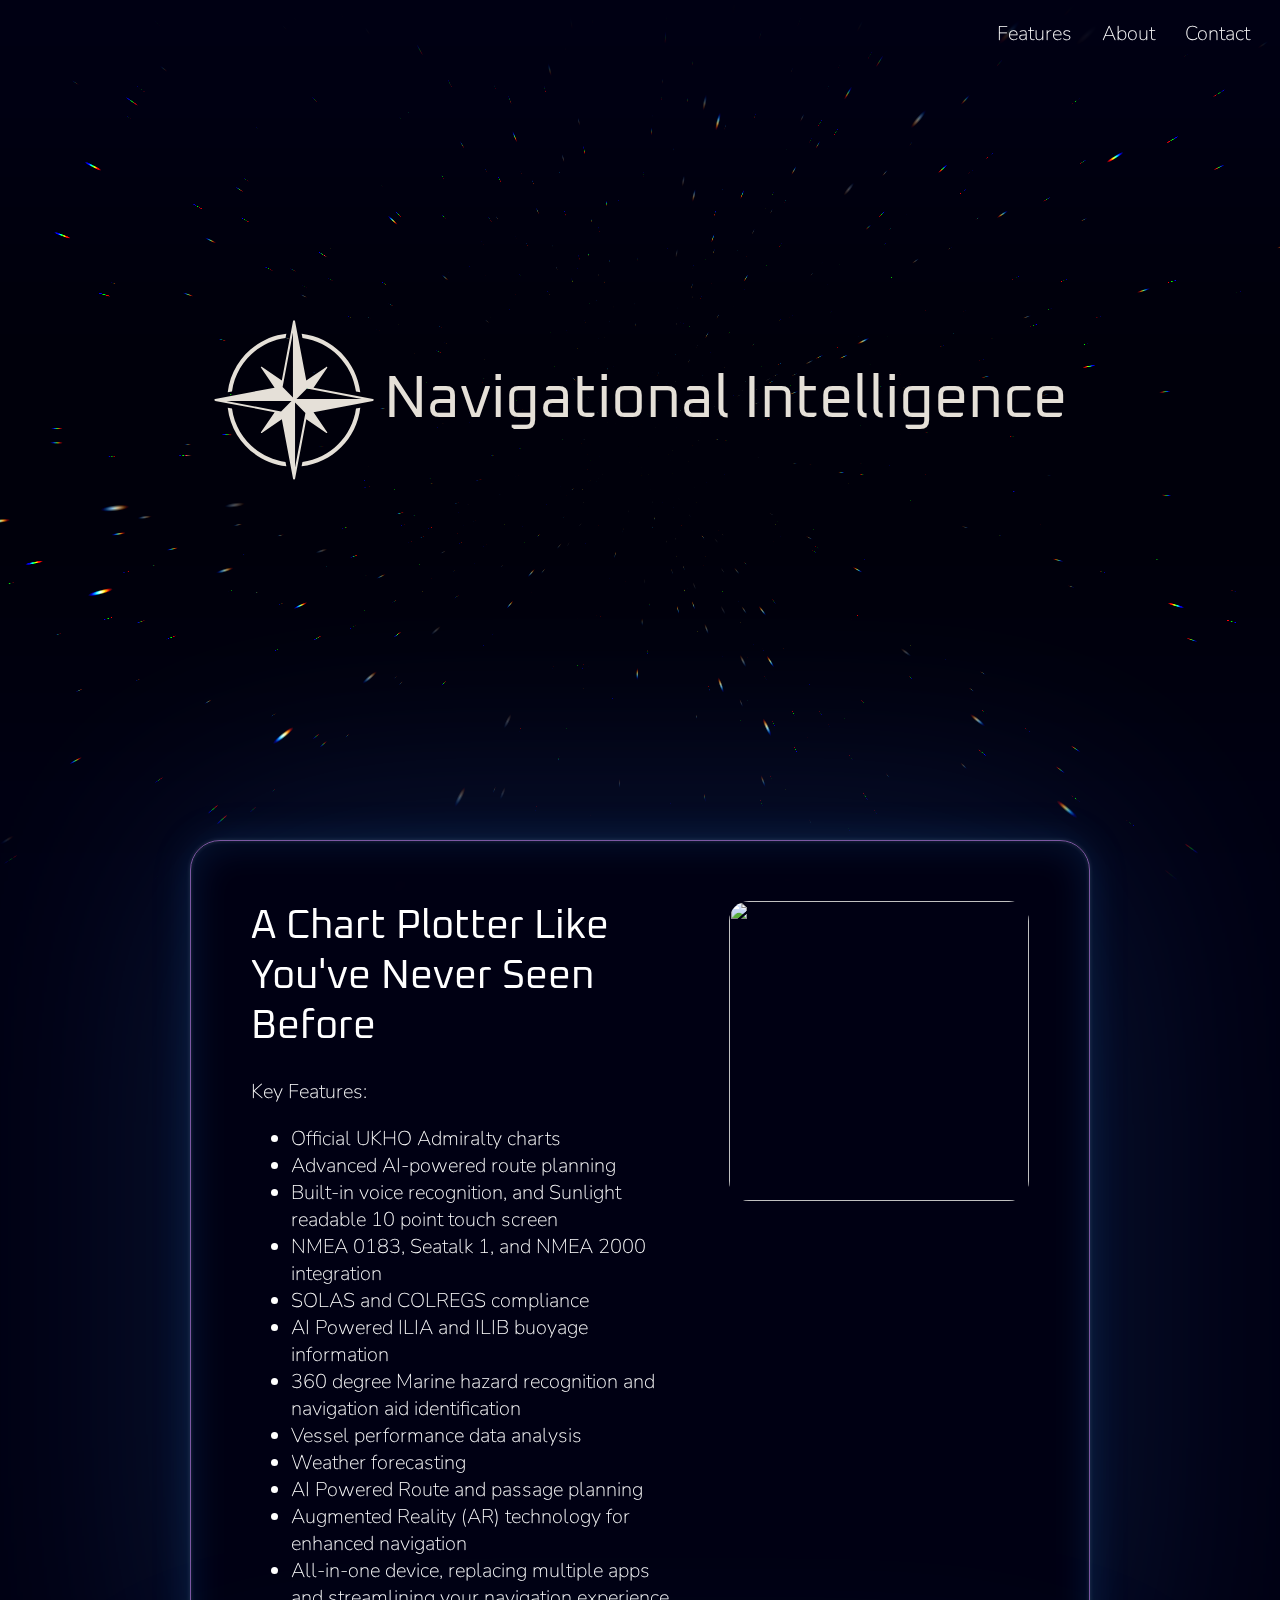
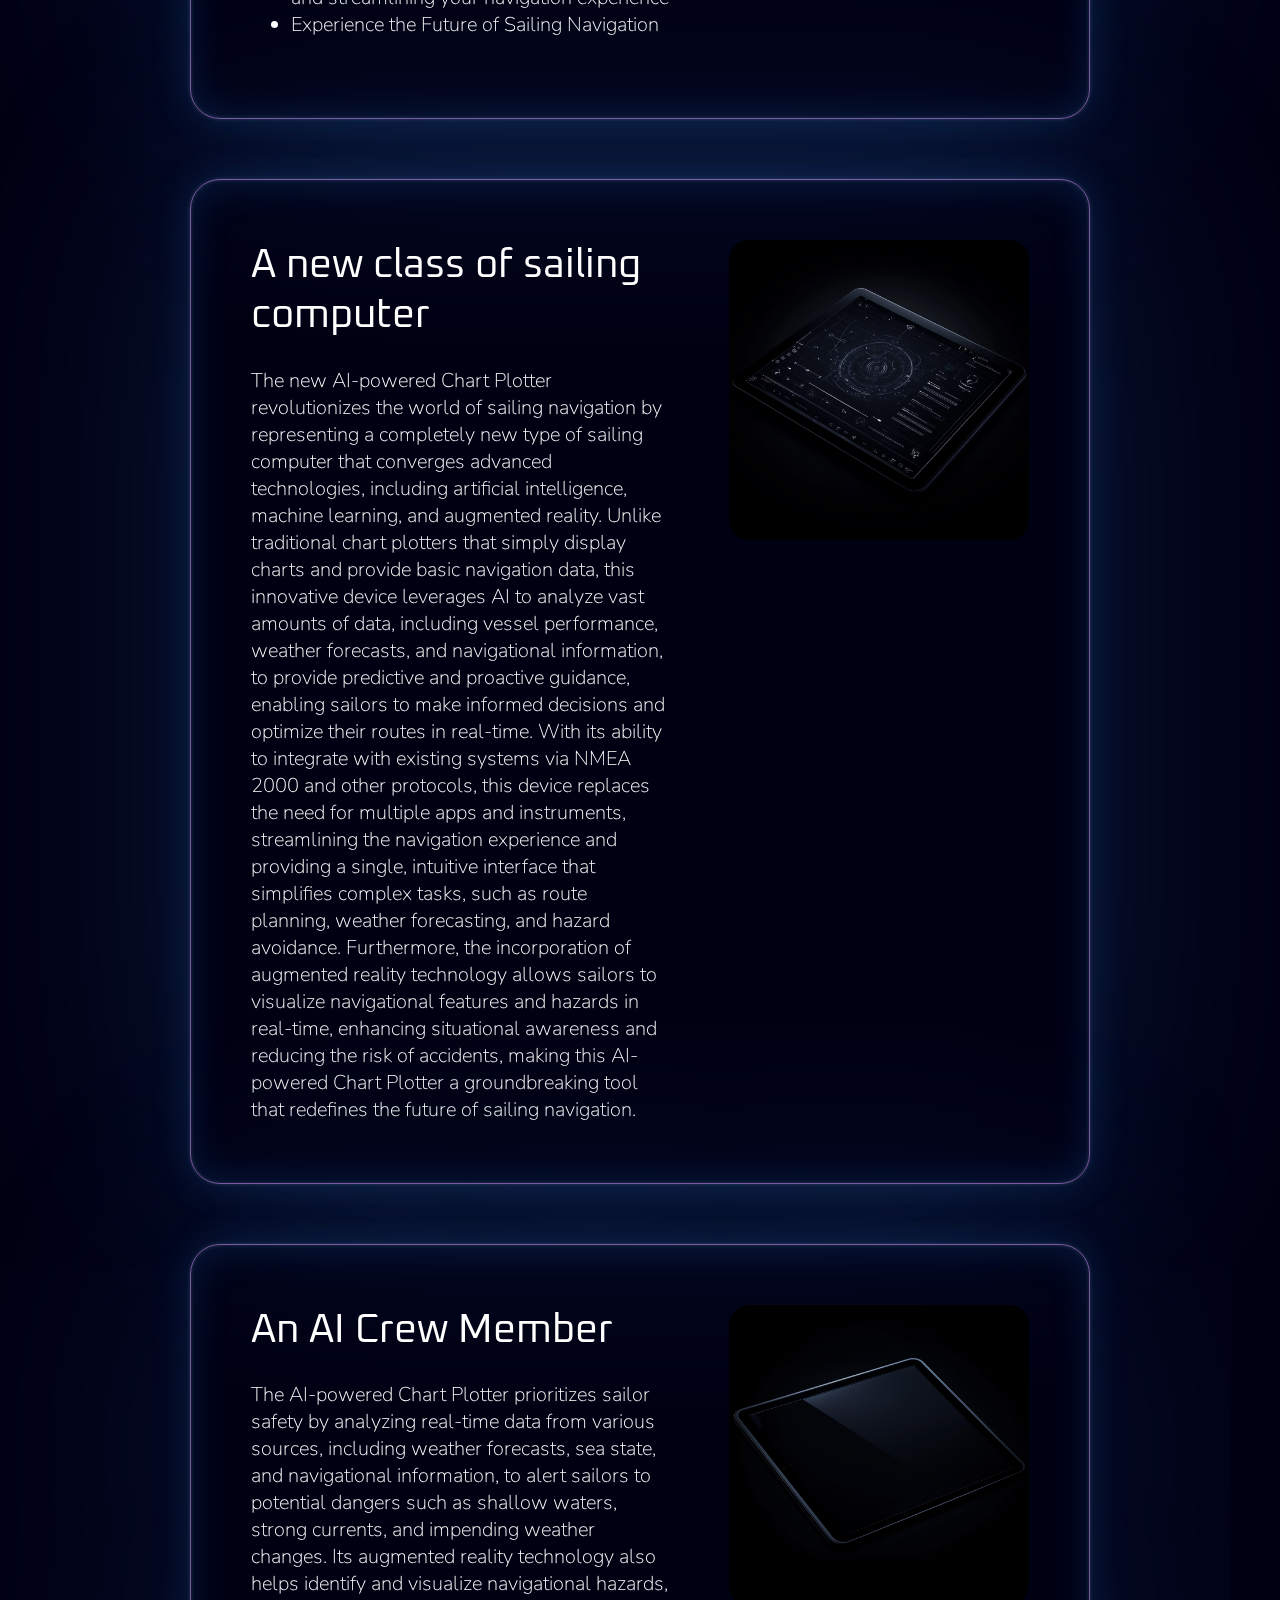
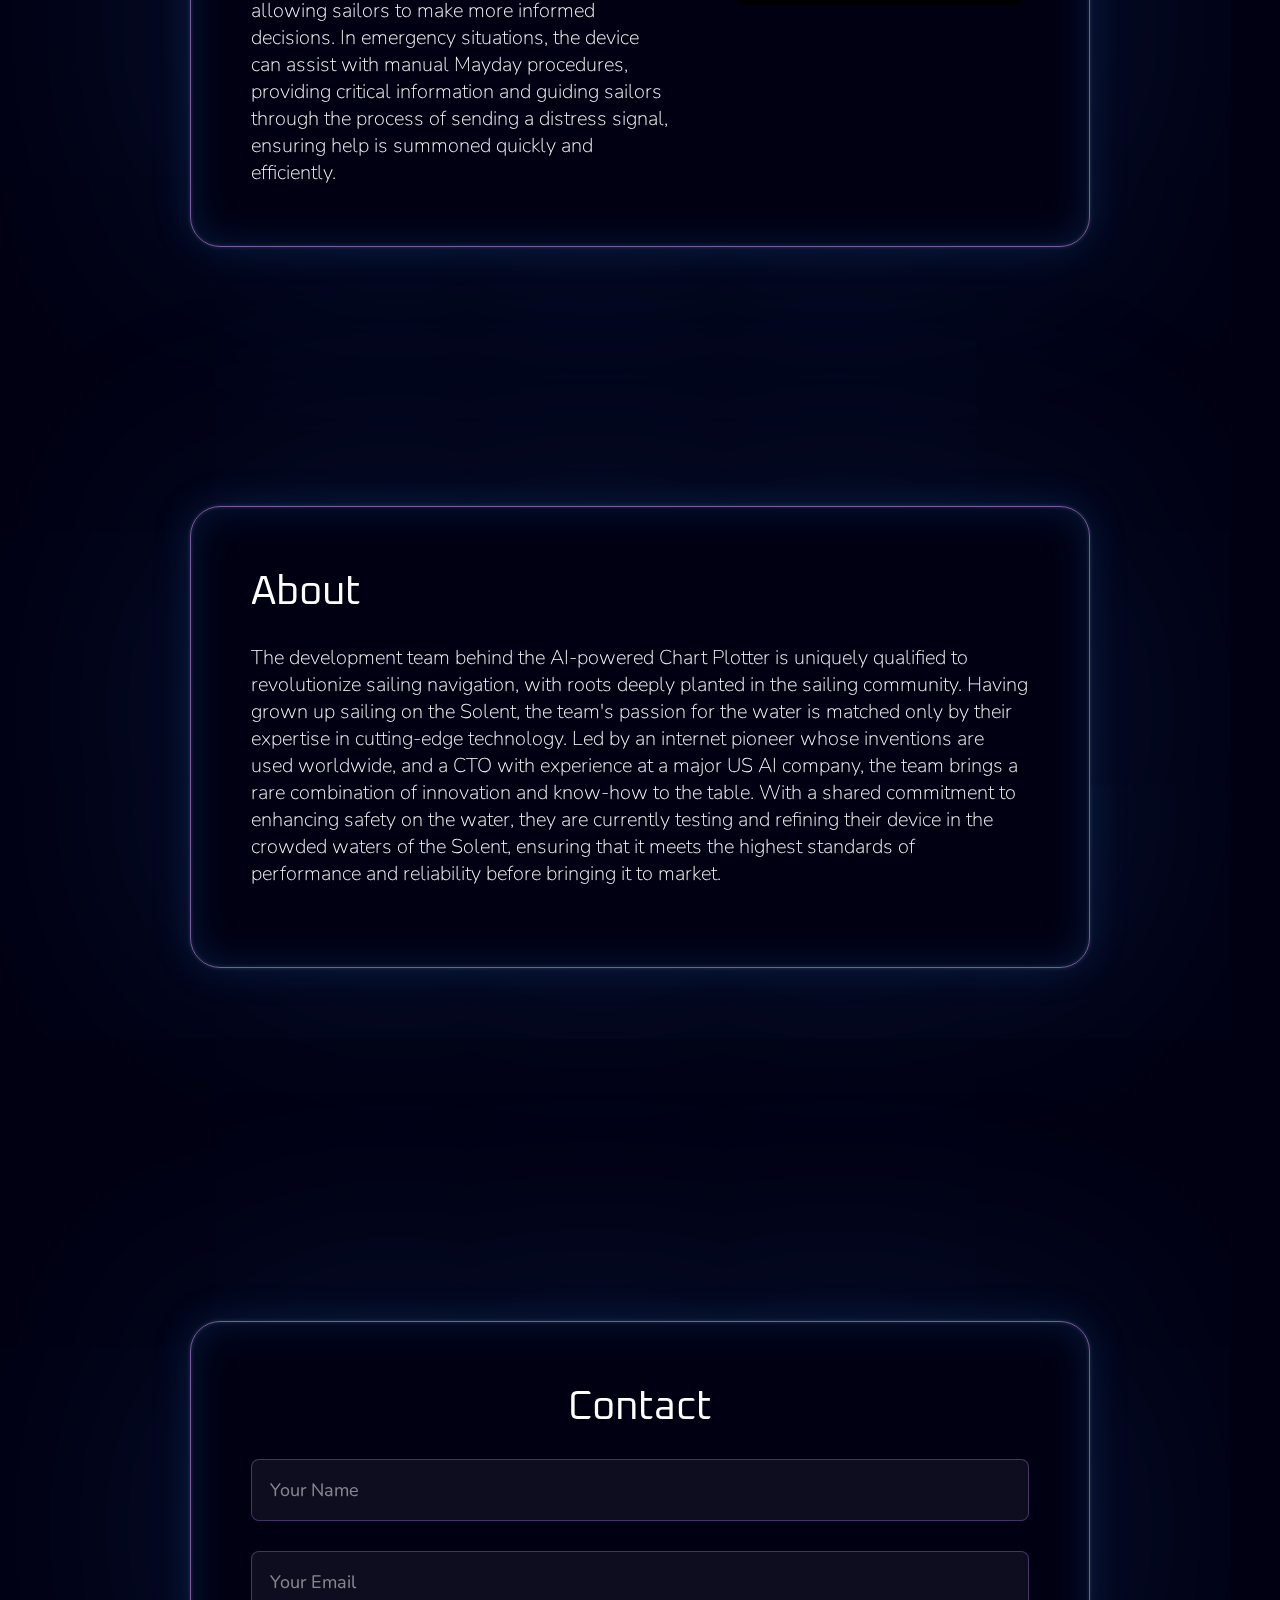
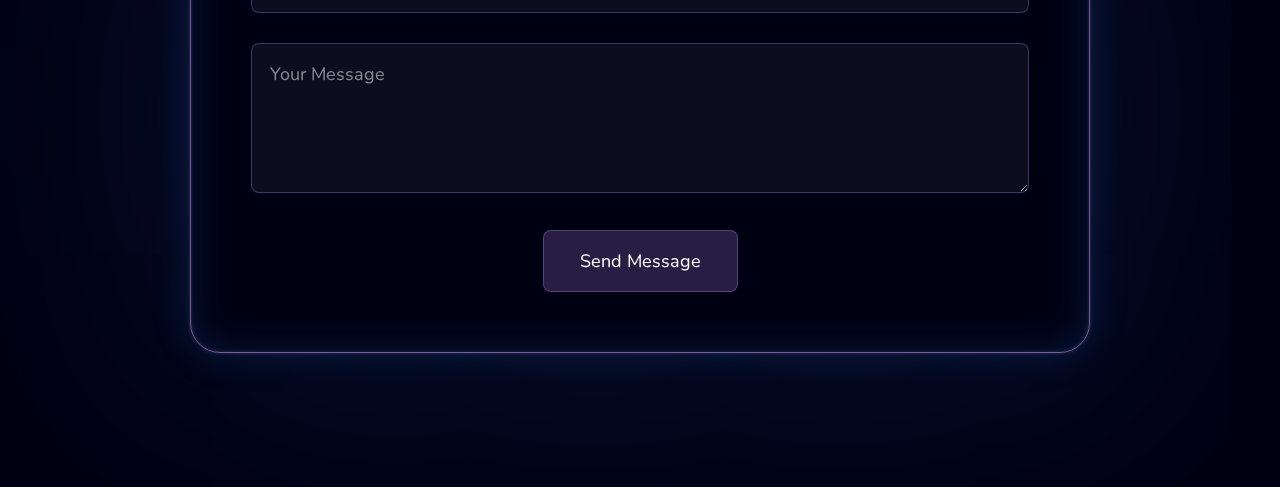
==== index.html @ 16c53dd6 "Update index.html" ====
<!DOCTYPE html>
<html>
<head>
    <title>Navigational Intelligence</title>
    <link rel="preconnect" href="https://fonts.googleapis.com">
    <link rel="preconnect" href="https://fonts.gstatic.com" crossorigin>
    <link href="https://fonts.googleapis.com/css2?family=Nunito:ital,wght@0,200..1000;1,200..1000&family=Oxanium:wght@200..800&display=swap" rel="stylesheet">
    <style>
        body, html { 
            margin: 0; 
            padding: 0;
            /* background: black; */
            background: rgb(0, 0, 19);
            color: white;
            font-family: 'Nunito', sans-serif;
            font-size: 10px;
            font-weight: 200;
        }

        * {
            box-sizing: border-box;
        }

        h1 {
            font-family: "Oxanium", sans-serif;
            font-optical-sizing: auto;
            /* font-weight: 100; */
            font-weight: normal;
            font-style: normal;
        }

        #starfieldCanvas { 
            display: block;
            position: fixed;
            top: 0;
            left: 0;
            width: 100%;
            height: 100%;
            pointer-events: none;
            z-index: 0;
        }

        section {
            position: relative;
            display: flex;
            justify-content: center;
            align-items: center;
            min-height: 100vh;
            font-size: 2em;
            padding: 40px;
        }

        .top-section {
            height: 80dvh;
            min-height: 800px;
            /* overflow: hidden; */

            display: flex;
            flex-direction: column;

            gap: 10em;
            color: white;
            font-weight: 100;
            font-size: 2em;

            padding: 0;
        }

        .details-section {
            display: flex;
            flex-direction: column;
            padding: 40px;
            gap: 60px;
        }

        .details-container {
            overflow: hidden;
            display: flex;
            flex: 1;
            gap: 3em;
            max-width: 900px;
            width: 100%;
            flex-direction: row;
            justify-content: space-between;
            z-index: 1;
            padding: 60px;
            border-radius: 30px;
            /* iOS style glass, blur and lighting */
            backdrop-filter: blur(5px);
            border: 1px solid rgb(202 144 255 / 61%);
            box-shadow:
                0px 0px 4px 0px #eef5ff26,
                0px 0px 40px 0px #2491ff29,
                0px 0px 1000px 0px #4698ff2e
                ,inset 0px 0px 4px 0px #eef5ff26
                ,inset 0px 0px 40px 0px #2491ff29
            ;
            /* background: rgba(255,255,255, 0.05); */
        }

        /* mobile layout column */
        @media screen and (max-width: 800px) {
            .details-container {
                flex-direction: column;
            }

            .details-container img {
                width: 100%;
            }
        }

        .right-align {
            text-align: right;
            flex-direction: row-reverse;
        }

        h1 {
            margin-top: 0;
        }

        .nav-intel-logo {
            color: #e5e0d8;
            display: flex;
            flex-direction: row;
            align-items: center;
            justify-content: center;
            gap: .5em;
            z-index: 1;
            /* transform: scale(2); */
            pointer-events: none;
            user-select: none;
        }

        .nav-intel-logo svg {
            width: min(160px, 16vw);
            height: auto;
            aspect-ratio: 1;
        }

        .nav-intel-logo span {  
            font-family: "Oxanium", sans-serif;
            font-optical-sizing: auto;
            /* font-weight: 100; */
            font-weight: normal;
            font-style: normal;
            font-size: min(60px, 6vw);
        }

        .teaser-image {
            position: absolute;
            bottom: -650px;
            mix-blend-mode: exclusion;
            width: 1000px;
            pointer-events: none;
        }

        .details-image {
            width: 300px;
            height: 300px;
            object-fit: cover;
            border-radius: 20px;
        }

        /* header and navigation */
        header {
            position: absolute;
            z-index: 1;
            width: 100%;
            padding: 20px 30px;
        }

        nav {
            font-size: 2em;
        }

        /* horizontal menu with flexbox */
        nav ul {
            display: flex;
            justify-content: flex-end;
            list-style-type: none;
            padding: 0;
            margin: 0;
            gap: 1.5em;
        }

        a {
            color: white;
            text-decoration: none;
        }
    </style>

    <style>
        /* Contact form styles */
        .form-group {
            margin-bottom: 1.5em;
        }

        input, textarea {
            width: 100%;
            padding: 1em;
            background: rgba(255, 255, 255, 0.05);
            border: 1px solid rgba(202, 144, 255, 0.3);
            border-radius: 8px;
            color: white;
            font-family: 'Nunito', sans-serif;
            font-size: 0.9em;
            transition: all 0.3s ease;
        }

        textarea {
            min-height: 150px;
            resize: vertical;
        }

        input:focus, textarea:focus {
            outline: none;
            border-color: rgba(202, 144, 255, 0.8);
            box-shadow: 0 0 15px rgba(202, 144, 255, 0.2);
        }

        button[type="submit"] {
            background: rgba(202, 144, 255, 0.2);
            color: white;
            border: 1px solid rgba(202, 144, 255, 0.3);
            padding: 1em 2em;
            border-radius: 8px;
            font-family: 'Nunito', sans-serif;
            font-size: 0.9em;
            cursor: pointer;
            transition: all 0.3s ease;
        }

        button[type="submit"]:hover {
            background: rgba(202, 144, 255, 0.3);
            border-color: rgba(202, 144, 255, 0.5);
        }

        ::placeholder {
            color: rgba(255, 255, 255, 0.5);
        }
    </style>
</head>
<body>
    <header>
        <nav>
            <ul>
                <li><a href="#features">Features</a></li>
                <li><a href="#about">About</a></li>
                <li><a href="#contact">Contact</a></li>
            </ul>
        </nav>
    </header>
    <canvas id="starfieldCanvas"></canvas>
    <section class="top-section">
        <div class="nav-intel-logo">
            <svg viewBox="0 0 80 80" fill="none" xmlns="http://www.w3.org/2000/svg">
                <path d="M79.88 40C79.88 39.98 79.86 39.98 79.86 39.96C79.86 39.94 79.88 39.92 79.86 39.9C79.86 39.88 79.82 39.86 79.82 39.82C79.8 39.78 79.78 39.74 79.74 39.7C79.72 39.66 79.7 39.64 79.68 39.62C79.64 39.6 79.6 39.58 79.56 39.56C79.52 39.56 79.5 39.52 79.46 39.5L49.77 33.89L56.61 23.87C56.61 23.85 56.61 23.81 56.63 23.81C56.63 23.77 56.65 23.75 56.65 23.71C56.65 23.69 56.65 23.67 56.63 23.67C56.65 23.65 56.63 23.63 56.63 23.61C56.61 23.57 56.63 23.55 56.61 23.53C56.61 23.51 56.59 23.51 56.59 23.51C56.57 23.51 56.57 23.51 56.57 23.49C56.55 23.49 56.55 23.49 56.55 23.47C56.53 23.47 56.53 23.45 56.53 23.45C56.51 23.45 56.49 23.45 56.47 23.43C56.45 23.43 56.43 23.41 56.39 23.41H56.3C56.28 23.41 56.26 23.43 56.22 23.43C56.22 23.45 56.18 23.45 56.16 23.45L46.14 30.29L40.5 0.540014C40.5 0.520014 40.46 0.500014 40.46 0.460014C40.44 0.420014 40.42 0.380014 40.38 0.340014C40.36 0.300014 40.34 0.300015 40.32 0.260015C40.28 0.240015 40.24 0.220015 40.2 0.220015C40.16 0.200015 40.16 0.160014 40.12 0.160014C40.1 0.140014 40.08 0.160014 40.06 0.160014C40.04 0.160014 40.04 0.140015 40.02 0.140015C40 0.140015 39.98 0.160014 39.98 0.160014C39.96 0.160014 39.94 0.140014 39.92 0.160014C39.88 0.160014 39.86 0.200015 39.84 0.220015C39.78 0.220015 39.74 0.240015 39.72 0.260015C39.68 0.300015 39.66 0.300014 39.64 0.340014C39.62 0.380014 39.6 0.420014 39.58 0.460014C39.56 0.500014 39.54 0.520014 39.52 0.540014L33.91 30.25L23.87 23.41C23.87 23.41 23.85 23.41 23.83 23.39C23.81 23.39 23.77 23.37 23.75 23.37C23.71 23.37 23.71 23.37 23.69 23.37C23.67 23.37 23.63 23.39 23.61 23.41C23.59 23.41 23.59 23.41 23.57 23.41C23.55 23.41 23.55 23.43 23.53 23.43C23.53 23.45 23.53 23.45 23.51 23.45V23.47C23.49 23.47 23.47 23.47 23.47 23.49V23.55C23.45 23.57 23.43 23.61 23.43 23.61V23.69C23.45 23.71 23.45 23.73 23.47 23.77C23.47 23.79 23.47 23.81 23.47 23.81L30.31 33.85L0.600013 39.46C0.580013 39.48 0.560013 39.52 0.520013 39.52C0.480013 39.54 0.440012 39.56 0.400012 39.58C0.360012 39.6 0.360013 39.62 0.340013 39.66C0.300013 39.7 0.280013 39.74 0.260013 39.78C0.260013 39.82 0.220013 39.84 0.220013 39.86C0.200013 39.88 0.220013 39.9 0.220013 39.92C0.220013 39.94 0.200012 39.94 0.200012 39.96C0.200012 39.98 0.220013 39.98 0.220013 40C0.220013 40.02 0.200013 40.04 0.220013 40.06C0.220013 40.1 0.260013 40.12 0.260013 40.16C0.280013 40.2 0.300013 40.24 0.340013 40.26C0.340013 40.28 0.360013 40.3 0.380013 40.32C0.420013 40.36 0.480012 40.38 0.530012 40.4C0.570012 40.4 0.590012 40.44 0.610012 40.46L30.32 46.07L23.48 56.09V56.15C23.46 56.17 23.46 56.21 23.44 56.23C23.44 56.25 23.44 56.25 23.46 56.29C23.46 56.31 23.46 56.35 23.48 56.37C23.48 56.39 23.48 56.41 23.48 56.41C23.48 56.43 23.5 56.43 23.52 56.45C23.52 56.45 23.52 56.45 23.52 56.47H23.54C23.56 56.49 23.56 56.51 23.58 56.51C23.58 56.51 23.62 56.51 23.62 56.53C23.66 56.53 23.68 56.55 23.7 56.53C23.72 56.55 23.72 56.55 23.74 56.55C23.78 56.55 23.82 56.53 23.84 56.51H23.9L33.92 49.67L39.53 79.38C39.55 79.42 39.57 79.44 39.59 79.48C39.61 79.52 39.63 79.56 39.65 79.58C39.67 79.6 39.67 79.62 39.69 79.64C39.73 79.68 39.79 79.7 39.86 79.72C39.9 79.72 39.9 79.76 39.94 79.76C39.98 79.78 40 79.78 40.04 79.78C40.06 79.78 40.1 79.78 40.14 79.76C40.16 79.76 40.18 79.72 40.22 79.72C40.28 79.7 40.32 79.68 40.37 79.64C40.39 79.62 40.41 79.6 40.41 79.58C40.45 79.56 40.47 79.52 40.47 79.48C40.49 79.44 40.53 79.42 40.53 79.38L46.16 49.67L56.18 56.51C56.22 56.51 56.24 56.51 56.26 56.53C56.28 56.53 56.3 56.55 56.32 56.55C56.34 56.55 56.34 56.55 56.36 56.55C56.4 56.55 56.44 56.53 56.46 56.51H56.52C56.54 56.49 56.54 56.49 56.56 56.47C56.58 56.45 56.58 56.45 56.6 56.41C56.6 56.41 56.6 56.39 56.62 56.37C56.62 56.33 56.64 56.31 56.64 56.27C56.64 56.25 56.64 56.25 56.62 56.23C56.64 56.21 56.62 56.19 56.62 56.17C56.6 56.15 56.62 56.11 56.6 56.11L49.76 46.07L79.45 40.46C79.49 40.44 79.51 40.4 79.55 40.4C79.59 40.38 79.65 40.36 79.7 40.32C79.72 40.3 79.74 40.28 79.74 40.26C79.78 40.24 79.78 40.2 79.8 40.16C79.82 40.12 79.86 40.1 79.86 40.06C79.88 40.04 79.86 40.02 79.86 40C79.86 40.02 79.88 40.02 79.88 40ZM33.55 45.7L30.89 45.2L6.19001 40.52H34.07H38.75L33.55 45.7ZM39.48 34.07V38.75L34.3 33.55L34.8 30.89L39.48 6.19001V34.07ZM45.2 49.11L40.52 73.81V45.93V41.25L45.7 46.45L45.2 49.11ZM45.93 39.48H41.25L46.45 34.3L49.11 34.8L73.81 39.48H45.93Z" fill="currentColor"/>
                <path d="M35.76 8.99998L36.18 6.85999C20.84 8.60999 8.62999 20.81 6.85999 36.16L8.99998 35.76C10.89 21.89 21.89 10.89 35.76 8.99998Z" fill="currentColor"/>
                <path d="M44.22 71L43.8 73.14C59.17 71.4 71.4 59.19 73.14 43.83L71 44.24C69.11 58.11 58.11 69.13 44.22 71Z" fill="currentColor"/>
                <path d="M71 35.76L73.14 36.18C71.4 20.83 59.17 8.59999 43.83 6.85999L44.23 8.99998C58.11 10.87 69.11 21.89 71 35.76Z" fill="currentColor"/>
                <path d="M8.99998 44.22L6.85999 43.82C8.59999 59.17 20.83 71.4 36.17 73.14L35.76 71C21.89 69.11 10.87 58.11 8.99998 44.22Z" fill="currentColor"/>
            </svg>
            <span>Navigational Intelligence</span>
        </div>
        <!-- A new class of sailing computer -->
        <!-- <img src="device-teaser.jpg" class="teaser-image" /> -->
    </section>

    <section id="features" class="details-section">
        <div class="details-container">
            <div>
                <h1>A Chart Plotter Like You've Never Seen Before</h1>
                <div>Key Features:
<ul>
	<li>Official UKHO Admiralty charts</li>
	<li>Advanced AI-powered route planning</li>
	<li>Built-in voice recognition, and Sunlight readable 10 point touch screen</li>
	<li>NMEA 0183, Seatalk 1, and NMEA 2000 integration</li>
	<li>SOLAS and COLREGS compliance</li>
	<li>AI Powered ILIA and ILIB buoyage information</li>
	<li>360 degree Marine hazard recognition and navigation aid identification</li>
	<li>Vessel performance data analysis</li>
	<li>Weather forecasting</li>
	<li>AI Powered Route and passage planning</li>
	<li>Augmented Reality (AR) technology for enhanced navigation</li>
	<li>All-in-one device, replacing multiple apps and streamlining your navigation experience</li>
	<li>Experience the Future of Sailing Navigation</li>
</ul>
                </div>
            </div>
            <div>
                <img class="details-image" src="assets/images/superfluidity_A_tablet_AI_chart_plotter_mounted_on_a_sailing_ya_d0e65478-1458-40d7-a3b9-c42925f198a2.png" />
            </div>
        </div>

        <div class="details-container">
            <div>
                <h1>A new class of sailing computer</h1>
                <div>The new AI-powered Chart Plotter revolutionizes the world of sailing navigation by representing
			a completely new type of sailing computer that converges advanced technologies, including artificial 
			intelligence, machine learning, and augmented reality. Unlike traditional chart plotters that simply display 
			charts and provide basic navigation data, this innovative device leverages AI to analyze vast amounts of data, 
			including vessel performance, weather forecasts, and navigational information, to provide predictive and 
			proactive guidance, enabling sailors to make informed decisions and optimize their routes in real-time. 
			With its ability to integrate with existing systems via NMEA 2000 and other protocols, this device replaces 
			the need for multiple apps and instruments, streamlining the navigation experience and providing a single, 
			intuitive interface that simplifies complex tasks, such as route planning, weather forecasting, and hazard avoidance. 
			Furthermore, the incorporation of augmented reality technology allows sailors to visualize navigational 
			features and hazards in real-time, enhancing situational awareness and reducing the risk of accidents, 
			making this AI-powered Chart Plotter a groundbreaking tool that redefines the future of sailing navigation.</div>
            </div>
            <div>
                <img class="details-image" src="assets/images/superfluidity_tablet_computer_AI_sailing_interface_dark_light_4deafb55-b91c-4d99-b55c-5144e2643ea8_0.png" />
            </div>
        </div>

        <div class="details-container">
            <div>
                <h1>An AI Crew Member</h1>
                <div>   The AI-powered Chart Plotter prioritizes sailor safety by analyzing real-time data from various sources, including weather forecasts, 
			sea state, and navigational information, to alert sailors to potential dangers such as shallow waters, strong currents, and impending 
			weather changes. Its augmented reality technology also helps identify and visualize navigational hazards, allowing sailors to make more 
			informed decisions. In emergency situations, the device can assist with manual Mayday procedures, providing critical information and 
			guiding sailors through the process of sending a distress signal, ensuring help is summoned quickly and efficiently.</div>
            </div>
            <div>
                <img class="details-image" src="assets/images/superfluidity_tablet_computer_black_screen_dark_lighting_blac_0ab541e5-d37a-4c23-a538-fe39ab40e438_1.png" />
            </div>
        </div>
    </section>

    <section id="about">
        <div class="details-container">
            <div>
                <h1>About</h1>
                <p>The development team behind the AI-powered Chart Plotter is uniquely qualified to revolutionize sailing navigation, with roots deeply planted
		in the sailing community. Having grown up sailing on the Solent, the team's passion for the water is matched only by their expertise in cutting-edge 
		technology. Led by an internet pioneer whose inventions are used worldwide, and a CTO with experience at a major US AI company, the team brings a rare 
		combination of innovation and know-how to the table. With a shared commitment to enhancing safety on the water, they are currently testing and refining 
		their device in the crowded waters of the Solent, ensuring that it meets the highest standards of performance and reliability before bringing it to market.
		</p>
            </div>
        </div>
    </section>

    <section id="contact">
        <div class="details-container">
            <div style="width: 100%; text-align: center;">
                <h1>Contact</h1>
                <form id="contactForm" class="contact-form" onsubmit="handleSubmit(event)">
                    <div class="form-group">
                        <input type="text" id="name" name="name" required placeholder="Your Name">
                    </div>
                    <div class="form-group">
                        <input type="email" id="email" name="email" required placeholder="Your Email">
                    </div>
                    <div class="form-group">
                        <textarea id="message" name="message" required placeholder="Your Message"></textarea>
                    </div>
                    <button type="submit">Send Message</button>
                </form>
                <script>
                    function handleSubmit(event) {
                        event.preventDefault();

                        const name = document.getElementById('name').value;
                        const email = document.getElementById('email').value;
                        const message = document.getElementById('message').value;

                        // Prepare email content
                        const subject = `Hello from ${name}`;
                        const body = message;

                        // Create mailto URL with encoded parameters
                        const mailtoUrl = `mailto:hello@nav-intel.ai?subject=${encodeURIComponent(subject)}&body=${encodeURIComponent(body)}`;

                        // Open default email client
                        window.location.href = mailtoUrl;
                    }
                </script>
            </div>
        </div>
    </section>
    
    <script src="js/starfield.js"></script>
</body>
</html>
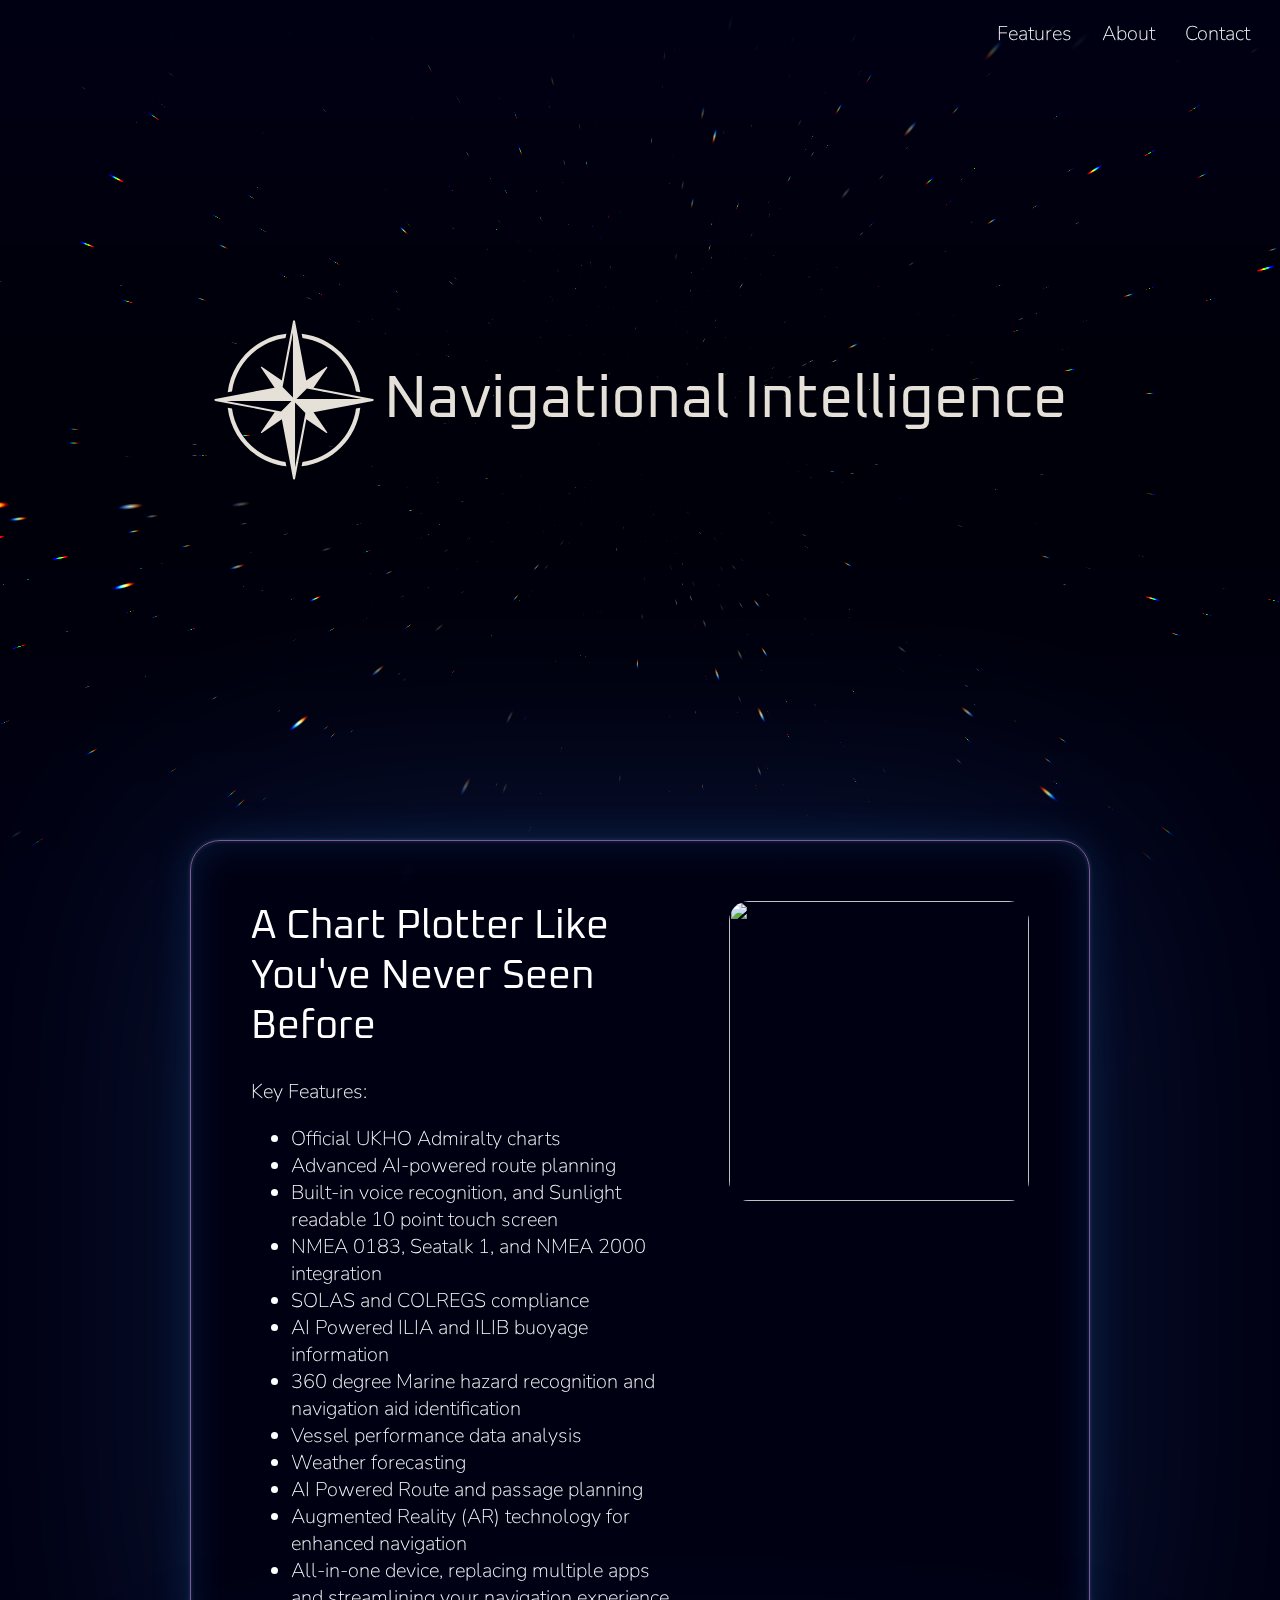
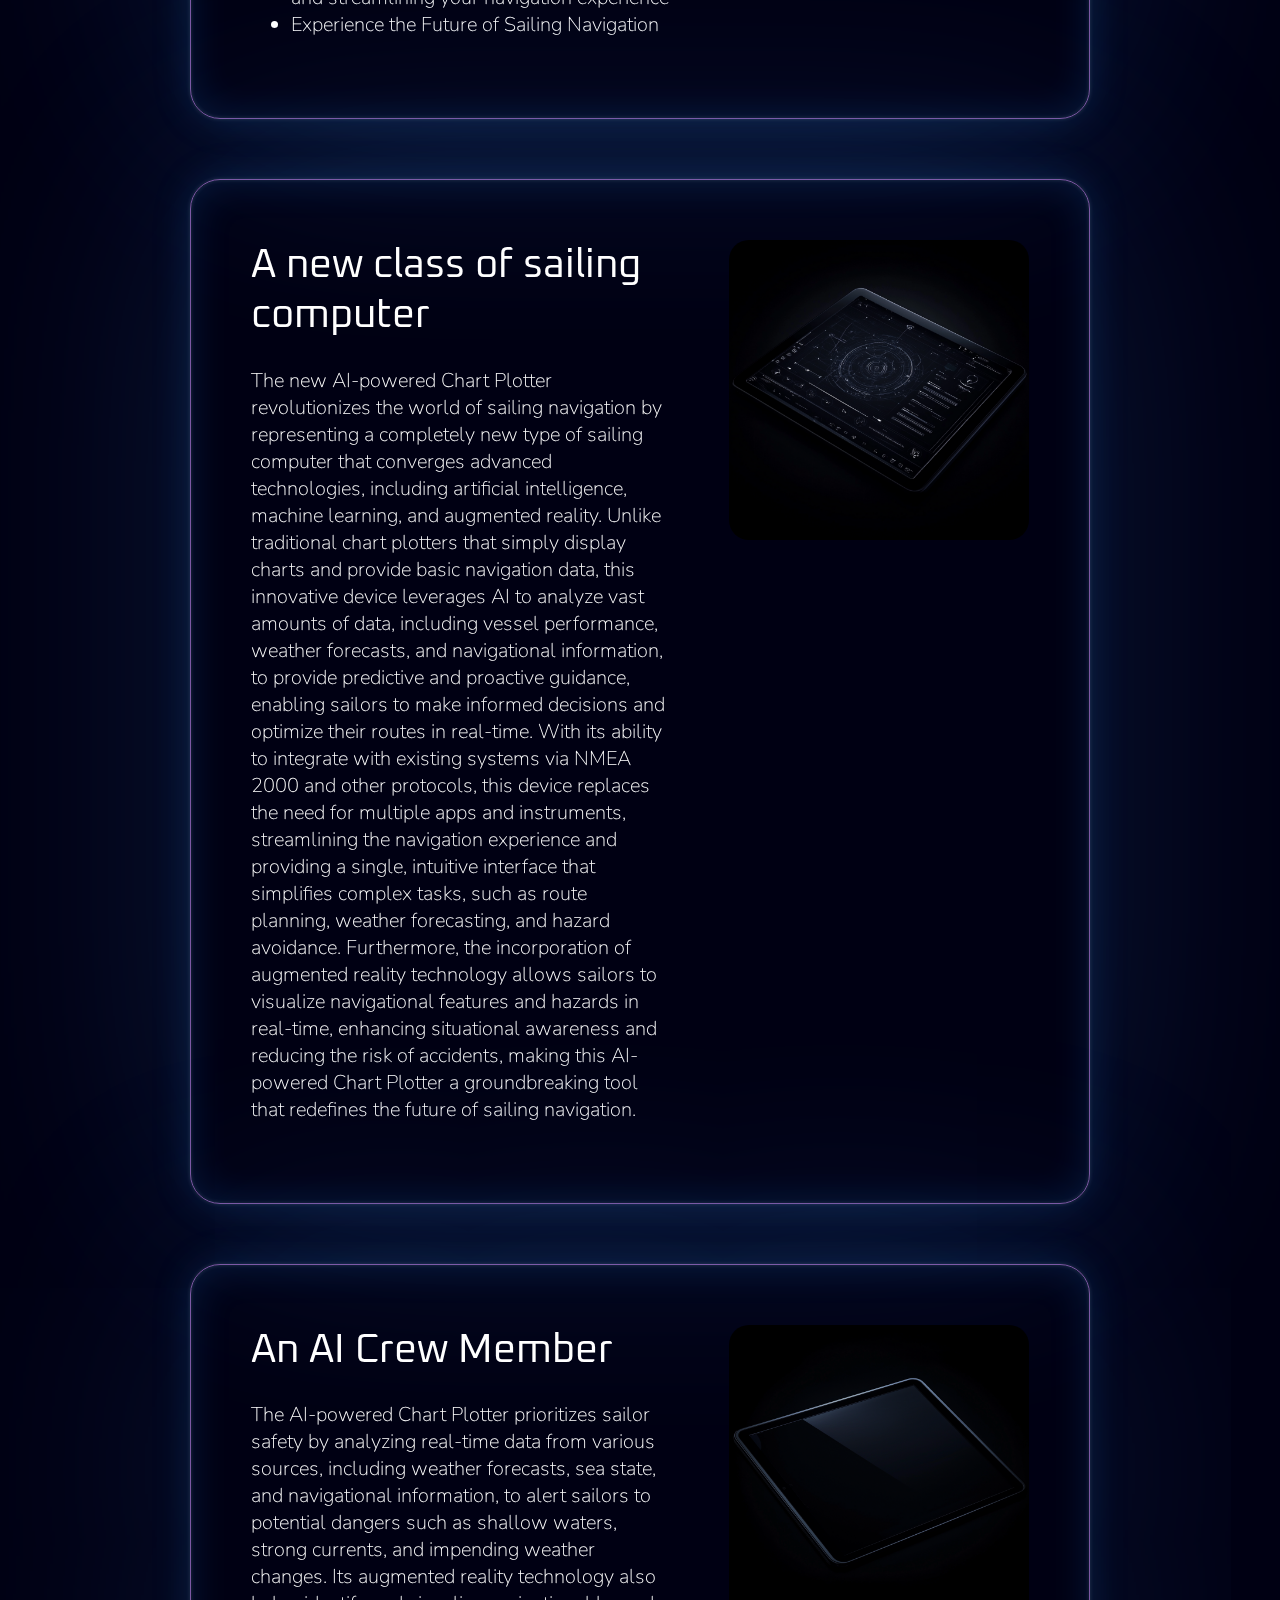
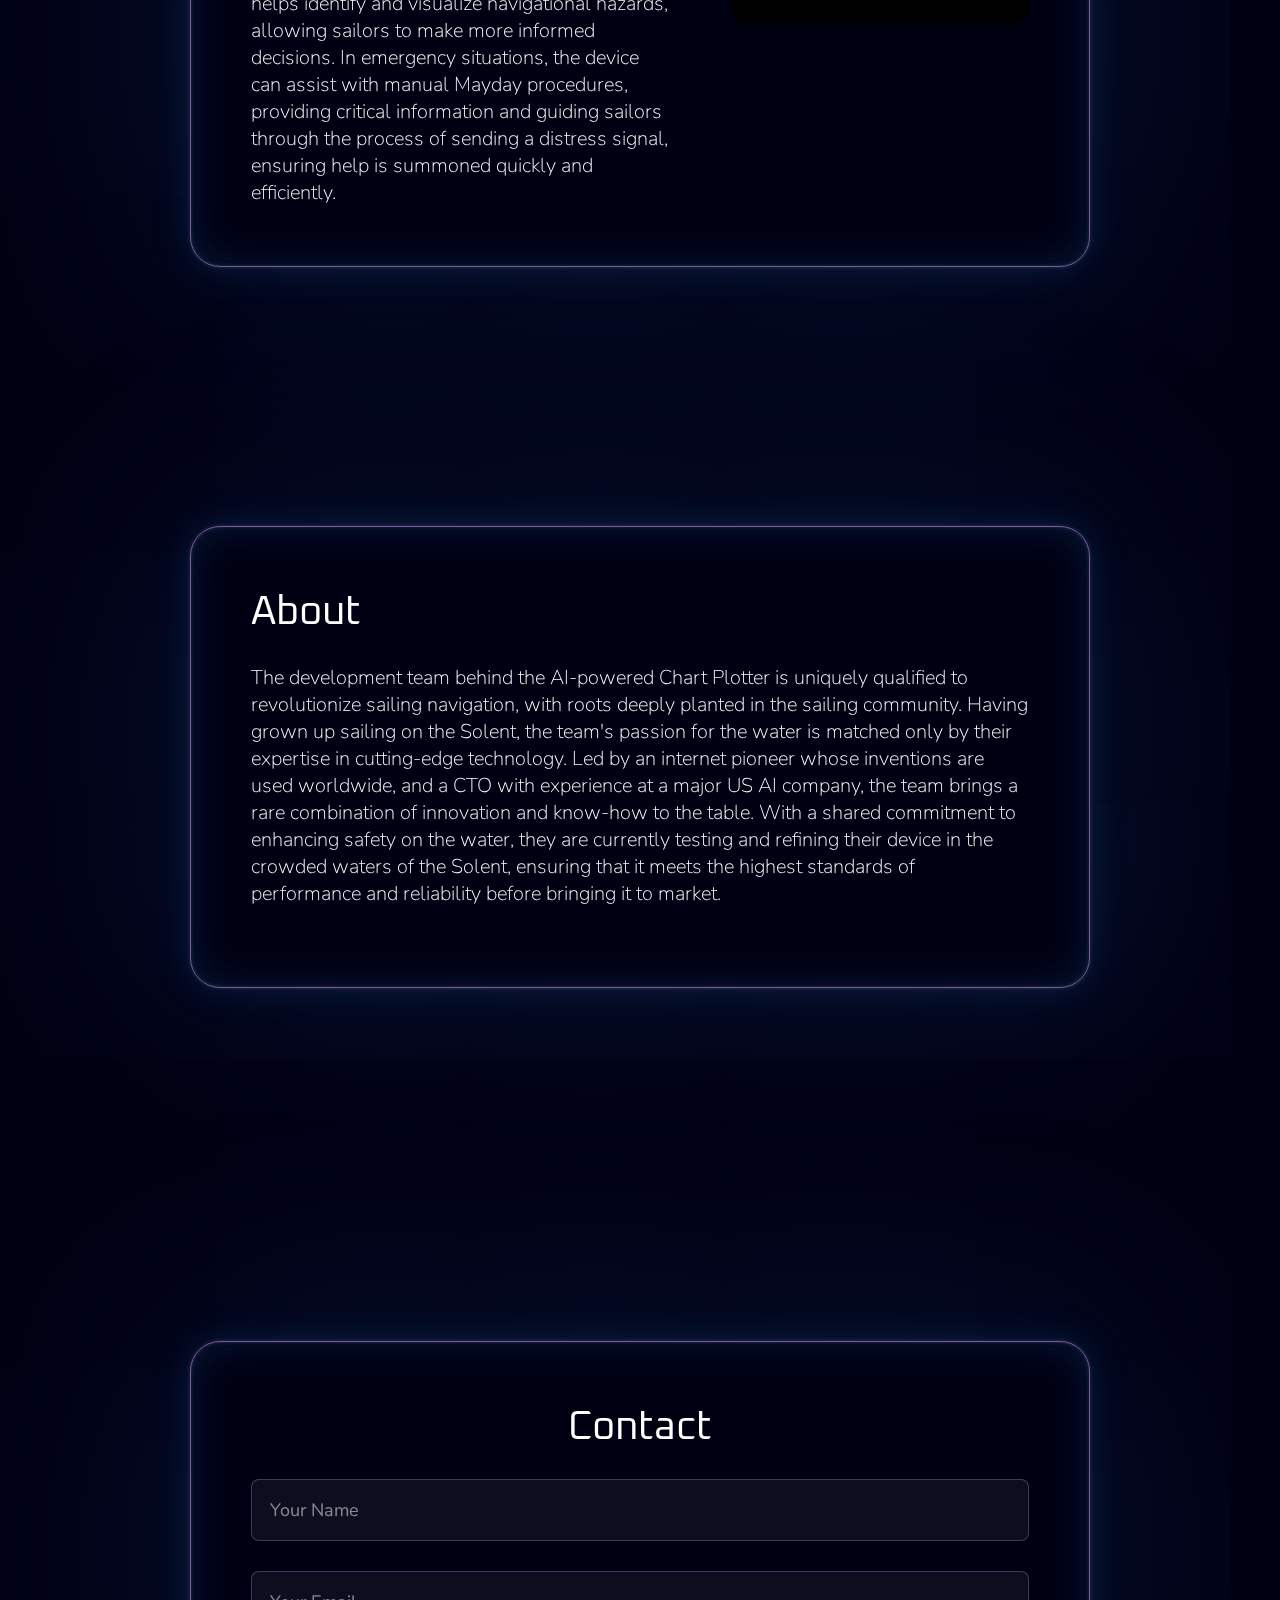
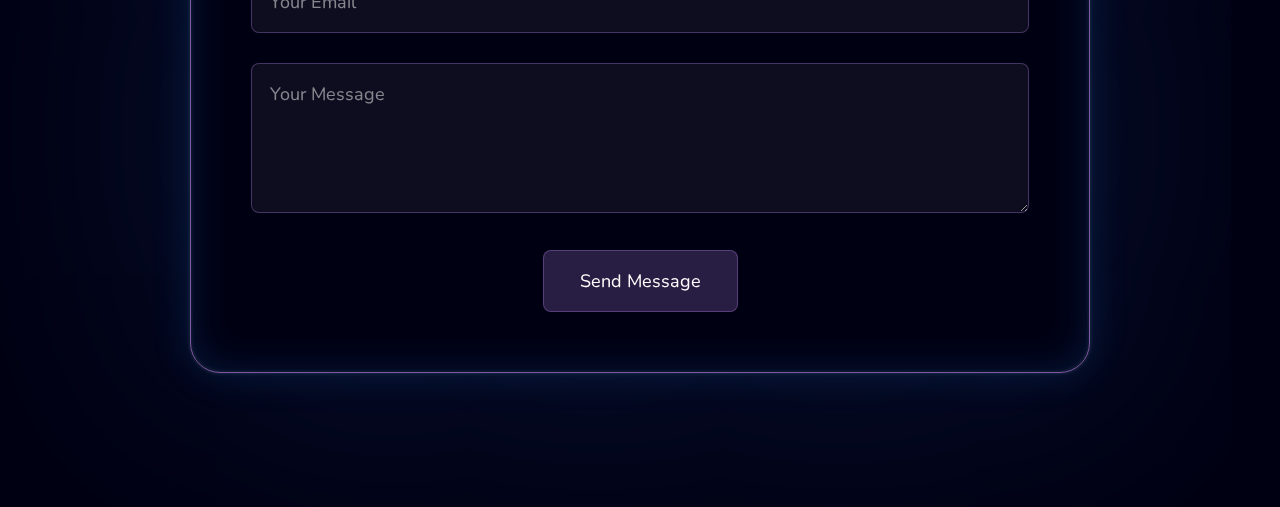
==== commit d62ff79b: "Update index.html" ====
--- a/index.html
+++ b/index.html
@@ -296,7 +296,7 @@
         <div class="details-container">
             <div>
                 <h1>A new class of sailing computer</h1>
-                <div>The new AI-powered Chart Plotter revolutionizes the world of sailing navigation by representing
+                <div> <p></p>The new AI-powered Chart Plotter revolutionizes the world of sailing navigation by representing
 			a completely new type of sailing computer that converges advanced technologies, including artificial 
 			intelligence, machine learning, and augmented reality. Unlike traditional chart plotters that simply display 
 			charts and provide basic navigation data, this innovative device leverages AI to analyze vast amounts of data, 
@@ -307,7 +307,8 @@
 			intuitive interface that simplifies complex tasks, such as route planning, weather forecasting, and hazard avoidance. 
 			Furthermore, the incorporation of augmented reality technology allows sailors to visualize navigational 
 			features and hazards in real-time, enhancing situational awareness and reducing the risk of accidents, 
-			making this AI-powered Chart Plotter a groundbreaking tool that redefines the future of sailing navigation.</div>
+			making this AI-powered Chart Plotter a groundbreaking tool that redefines the future of sailing navigation.</p>
+		</div>
             </div>
             <div>
                 <img class="details-image" src="assets/images/superfluidity_tablet_computer_AI_sailing_interface_dark_light_4deafb55-b91c-4d99-b55c-5144e2643ea8_0.png" />
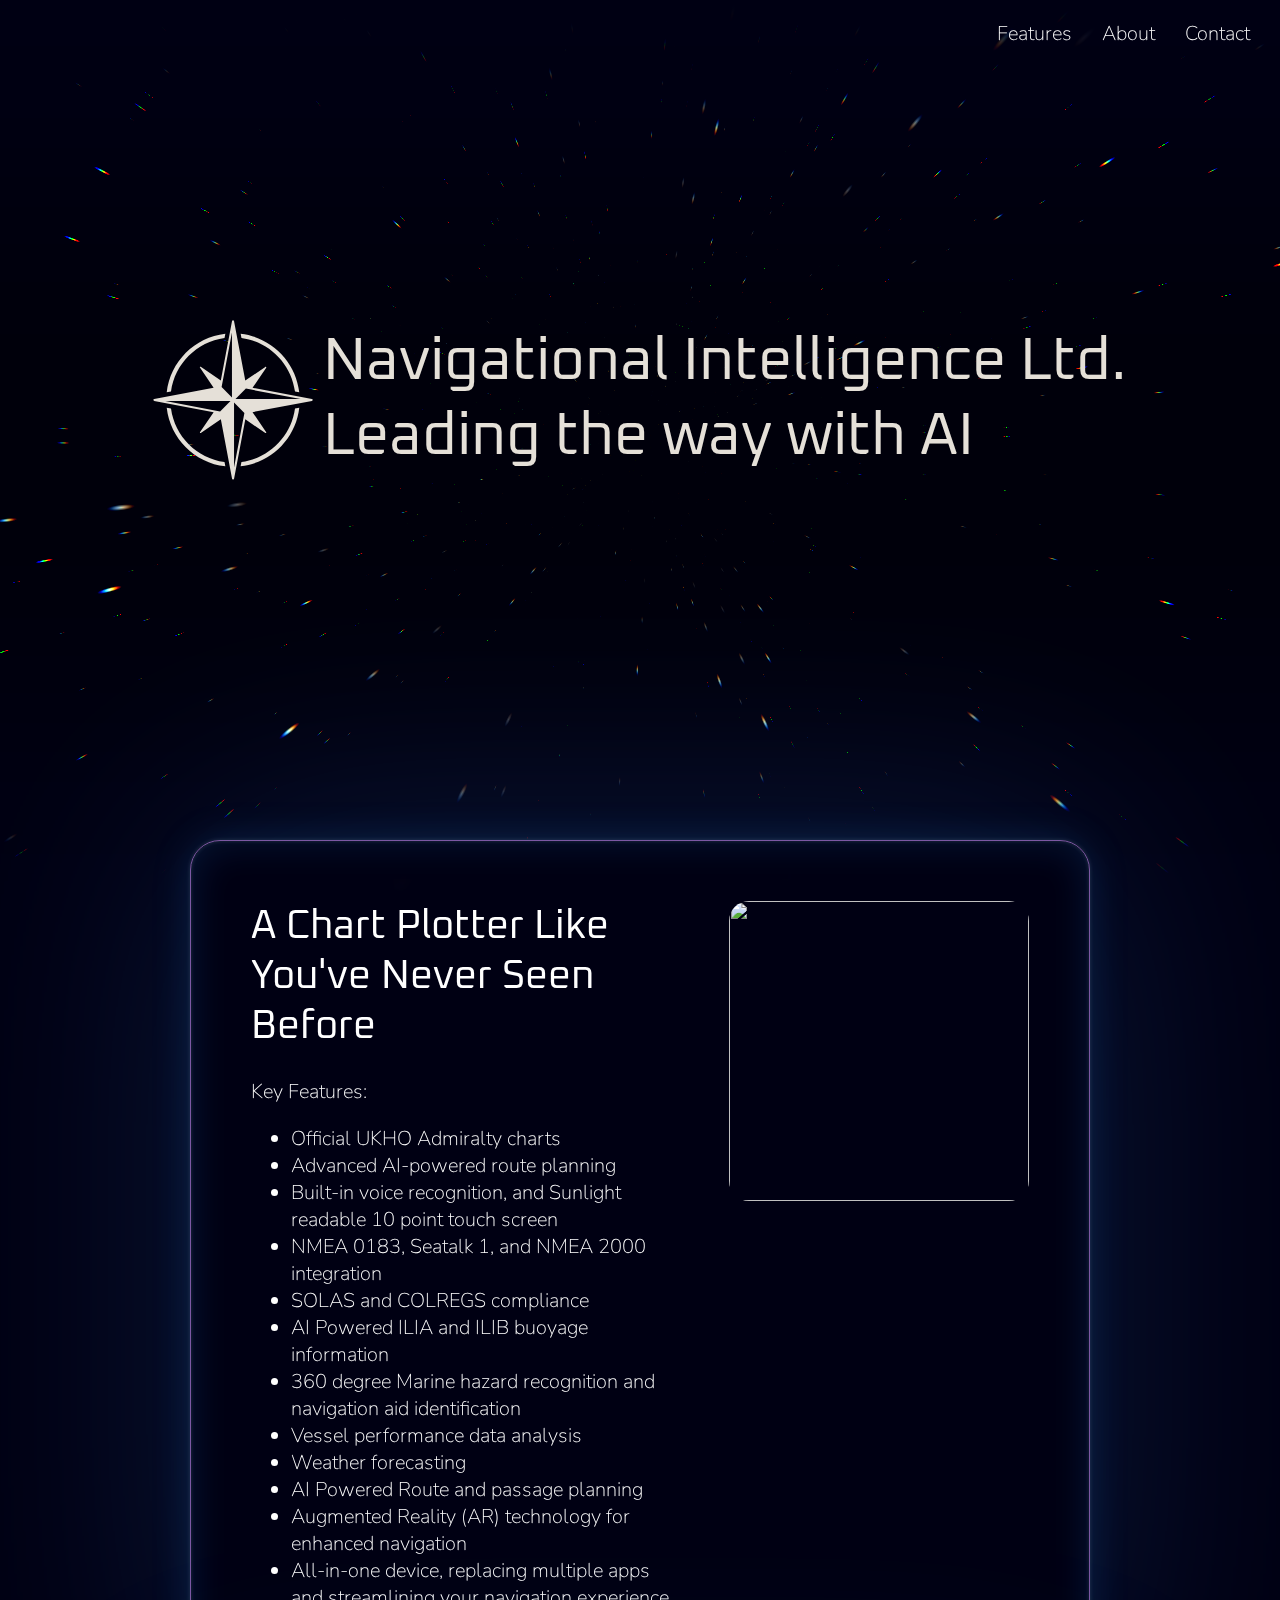
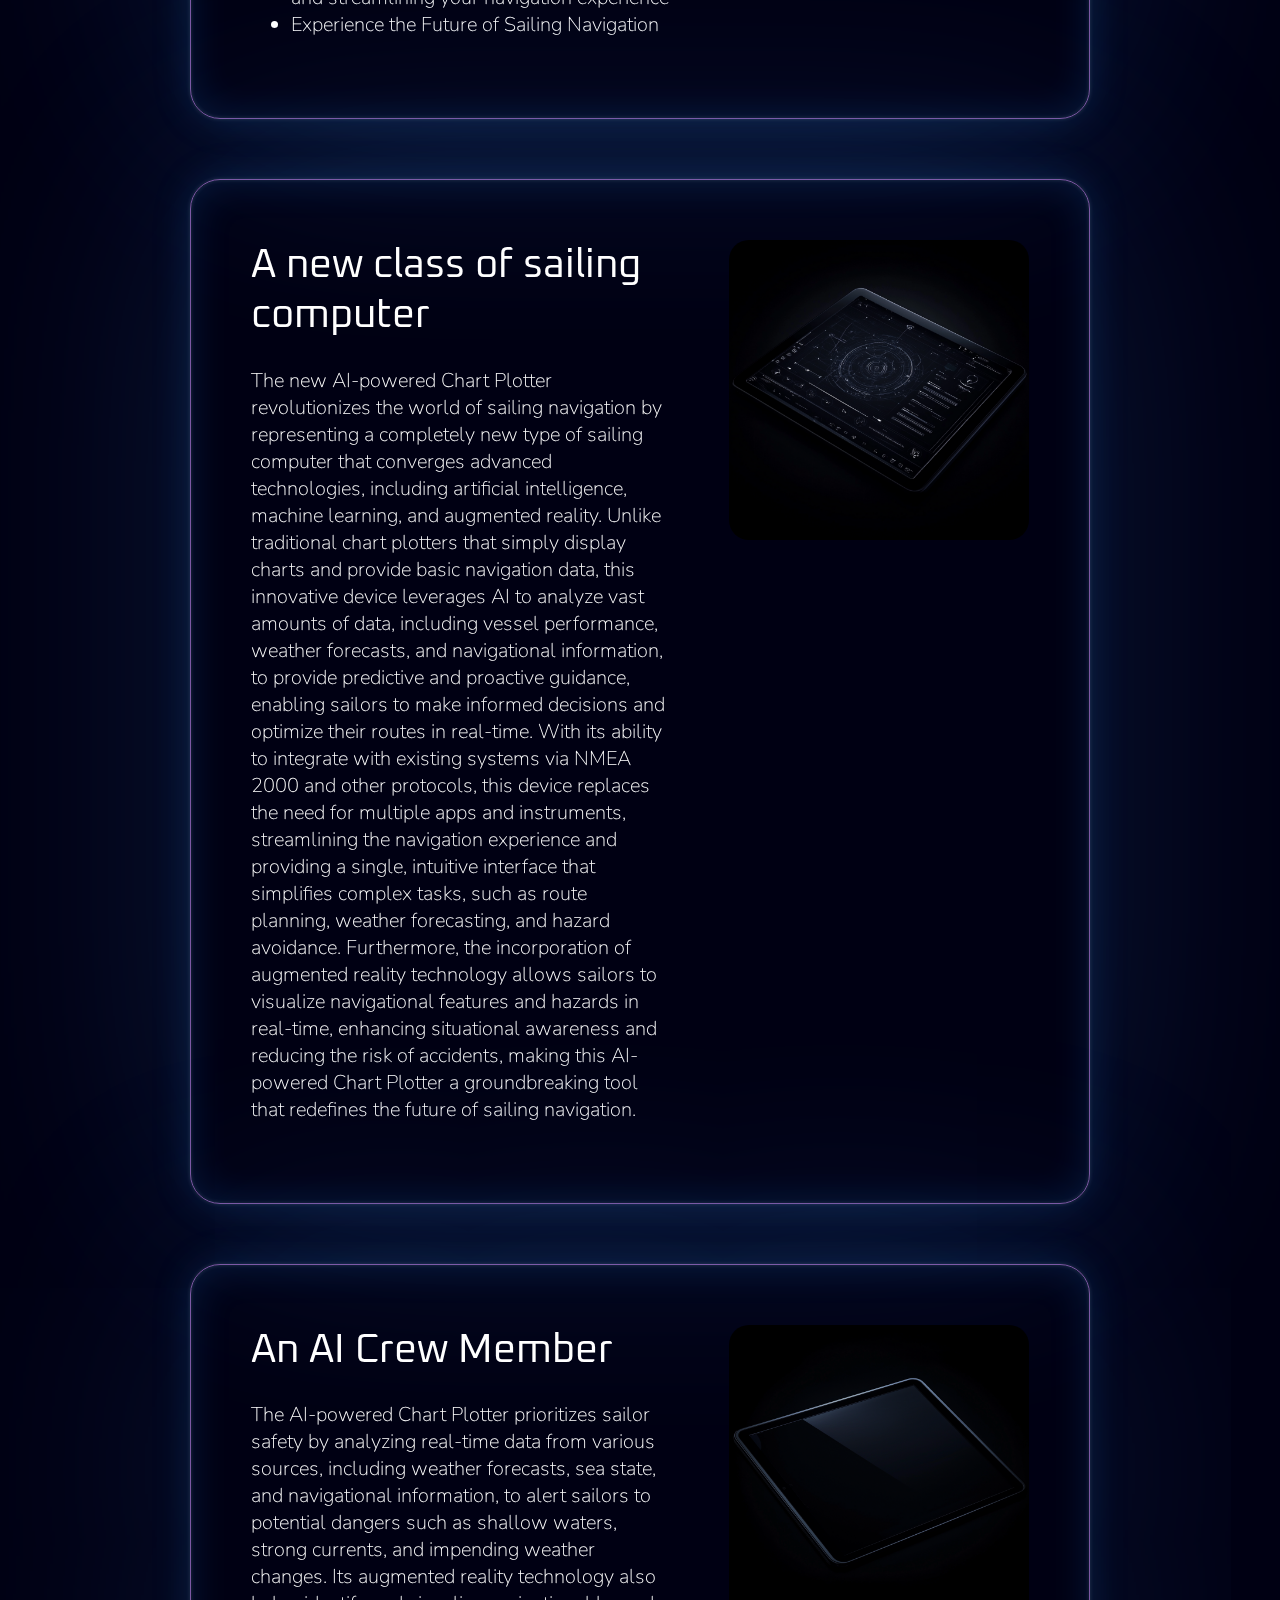
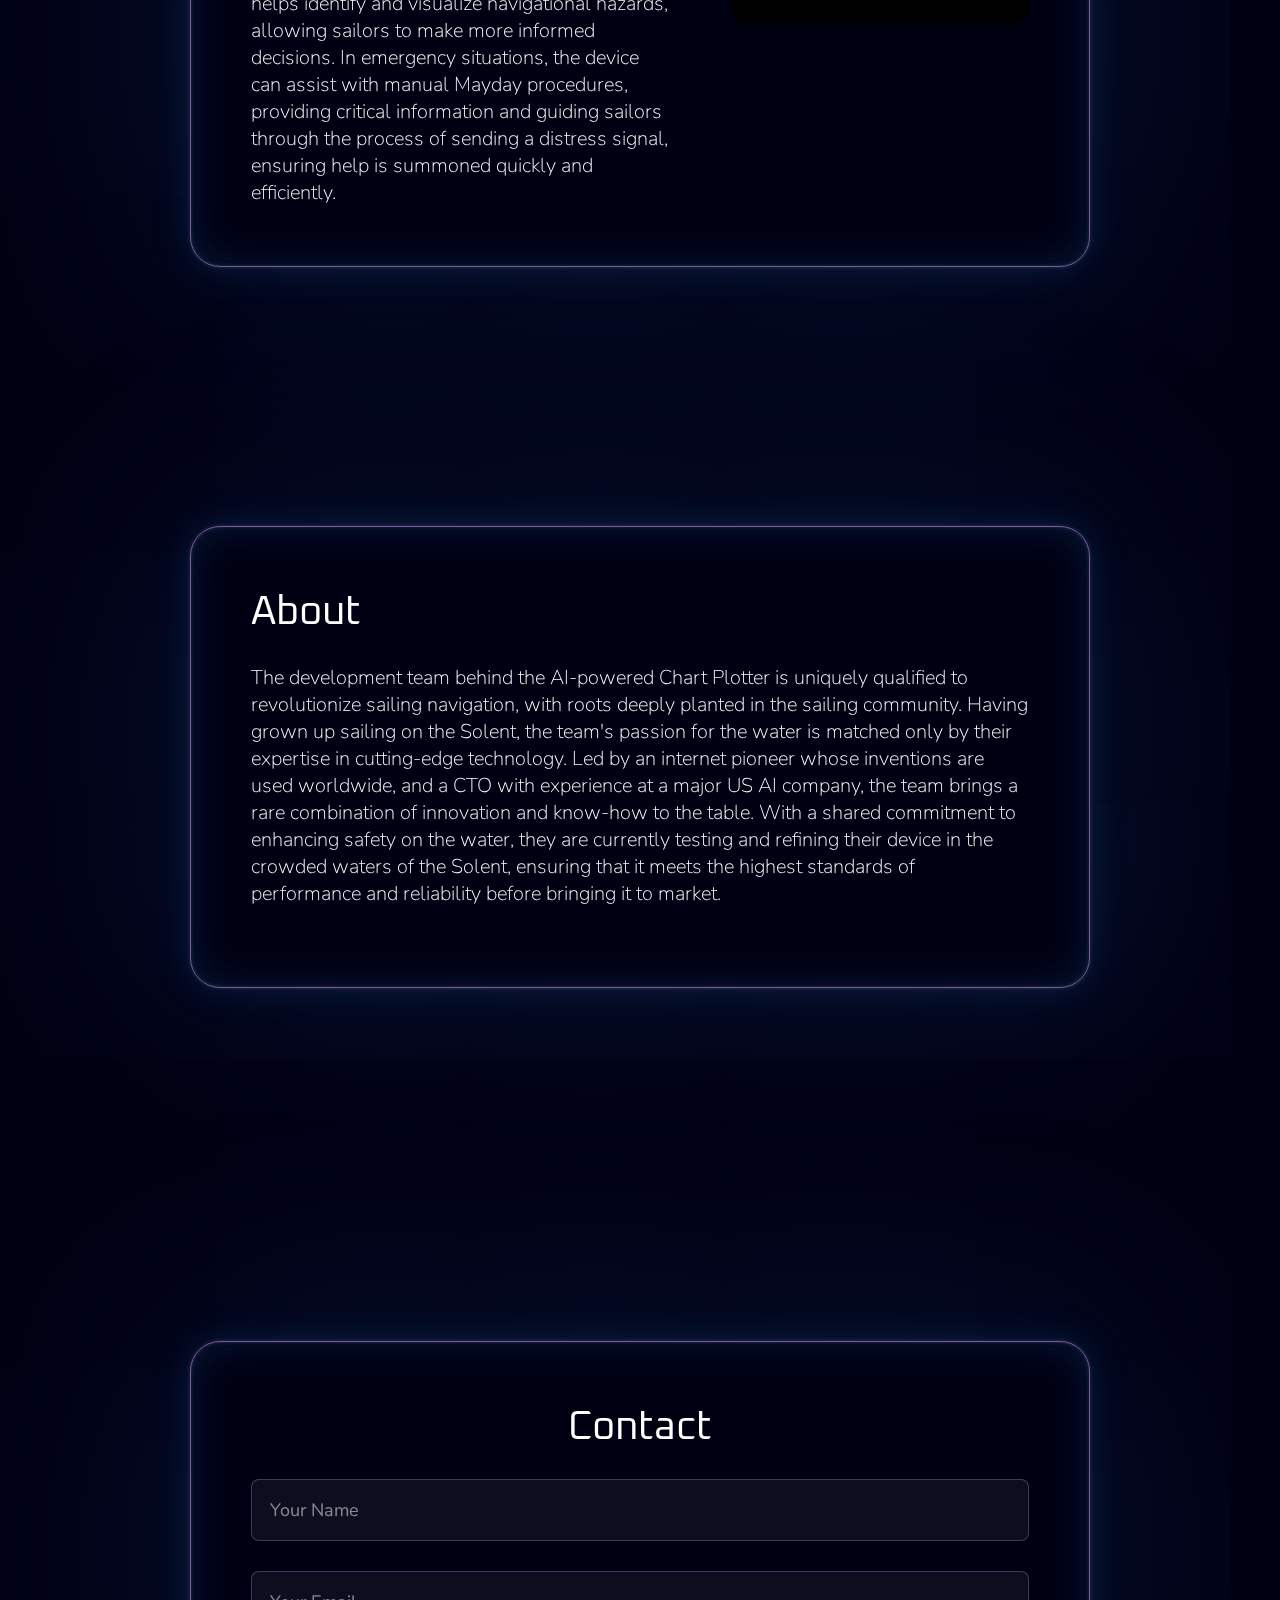
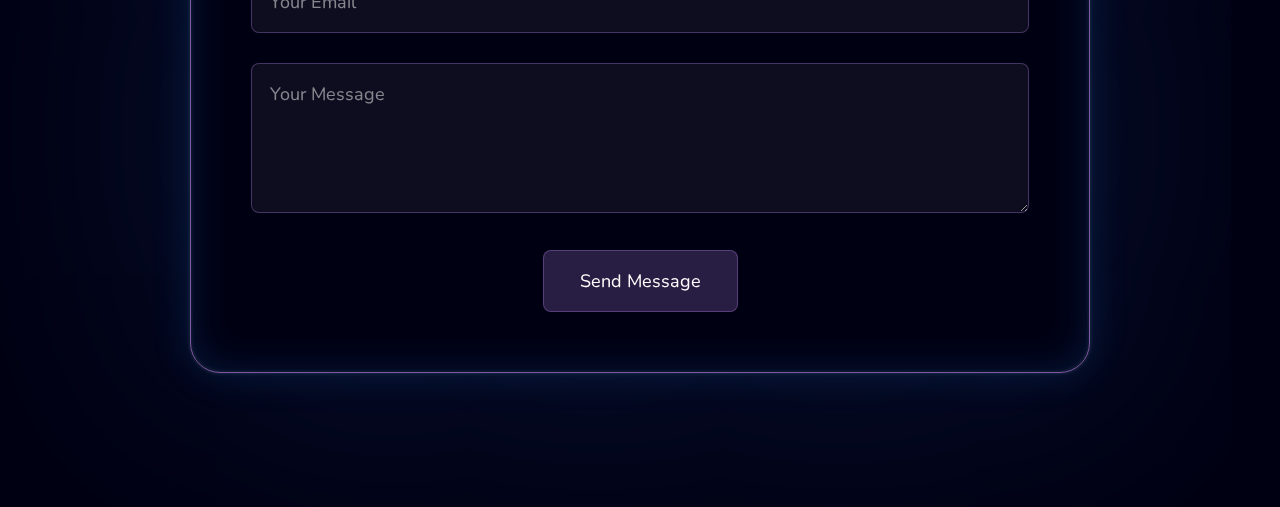
==== commit 818590c8: "Update index.html" ====
--- a/index.html
+++ b/index.html
@@ -260,7 +260,7 @@
                 <path d="M71 35.76L73.14 36.18C71.4 20.83 59.17 8.59999 43.83 6.85999L44.23 8.99998C58.11 10.87 69.11 21.89 71 35.76Z" fill="currentColor"/>
                 <path d="M8.99998 44.22L6.85999 43.82C8.59999 59.17 20.83 71.4 36.17 73.14L35.76 71C21.89 69.11 10.87 58.11 8.99998 44.22Z" fill="currentColor"/>
             </svg>
-            <span>Navigational Intelligence</span>
+            <span>Navigational Intelligence Ltd.<br>Leading the way with AI</span>
         </div>
         <!-- A new class of sailing computer -->
         <!-- <img src="device-teaser.jpg" class="teaser-image" /> -->
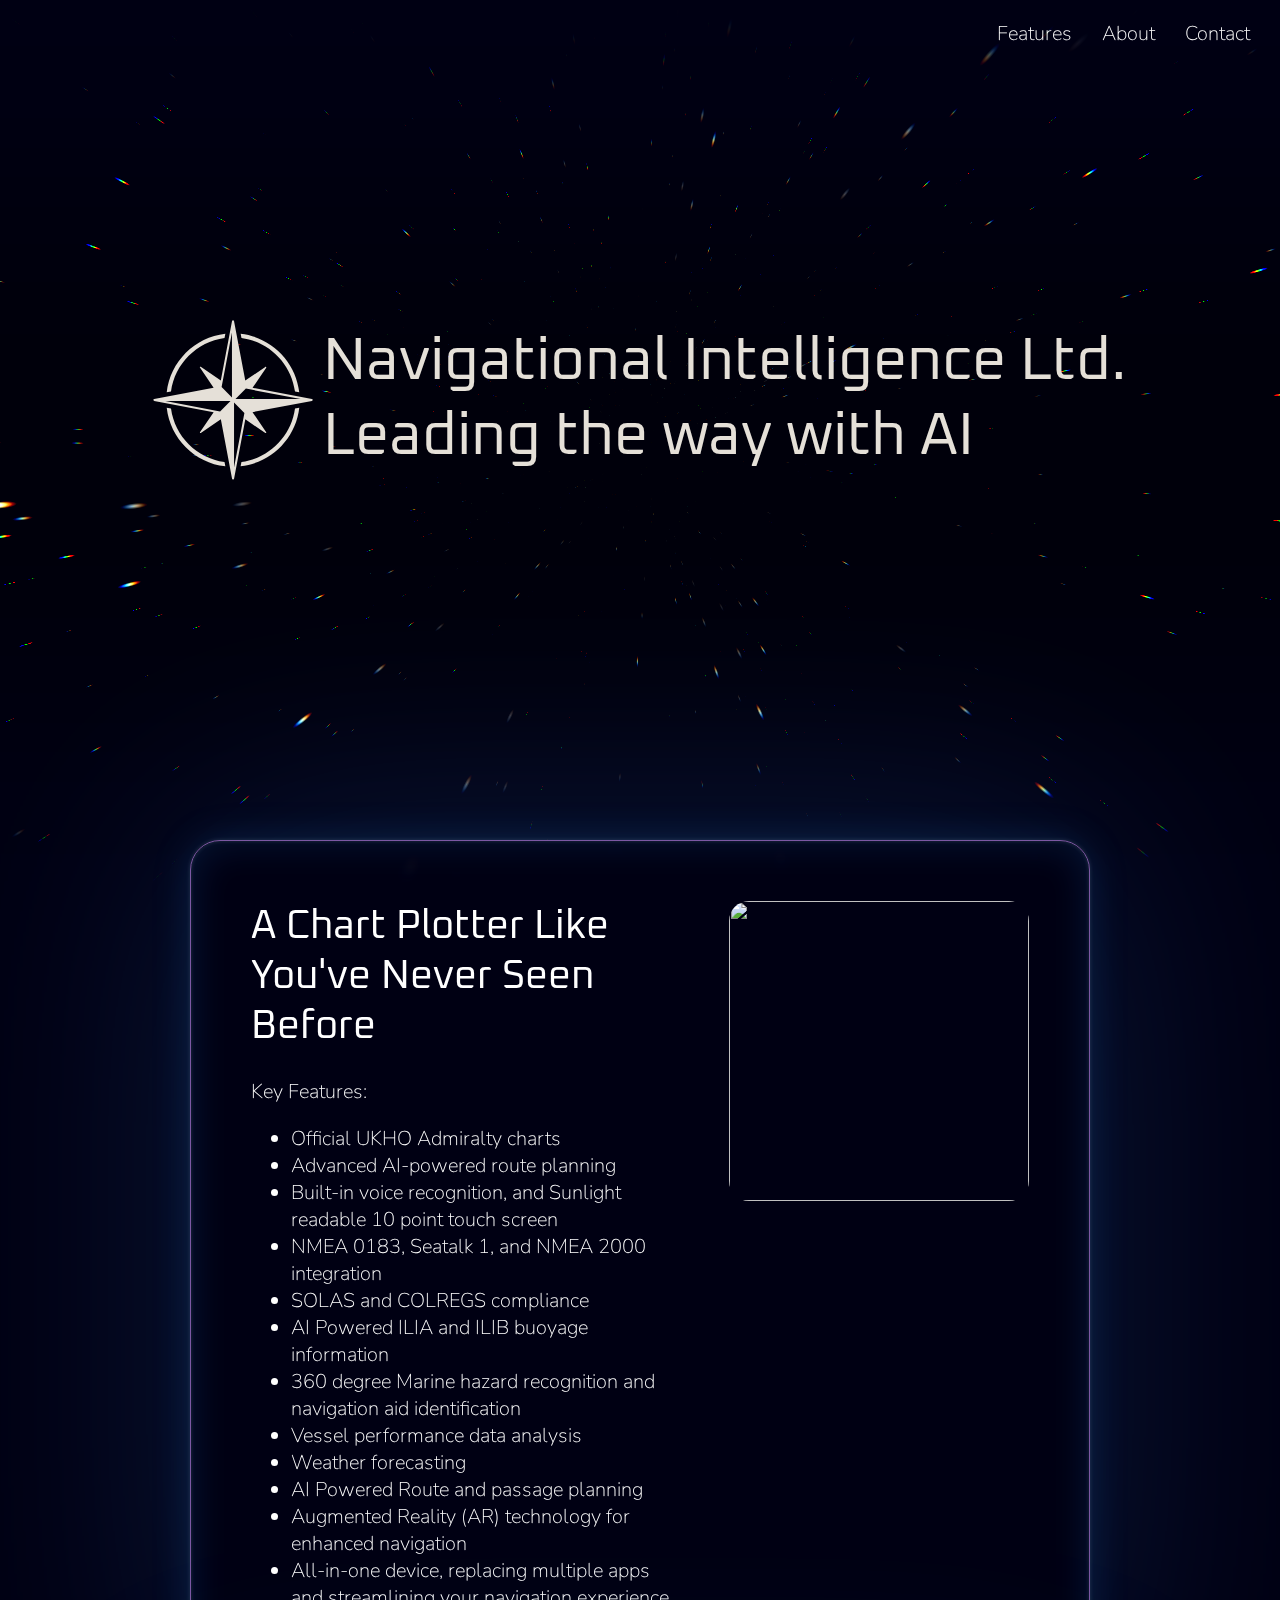
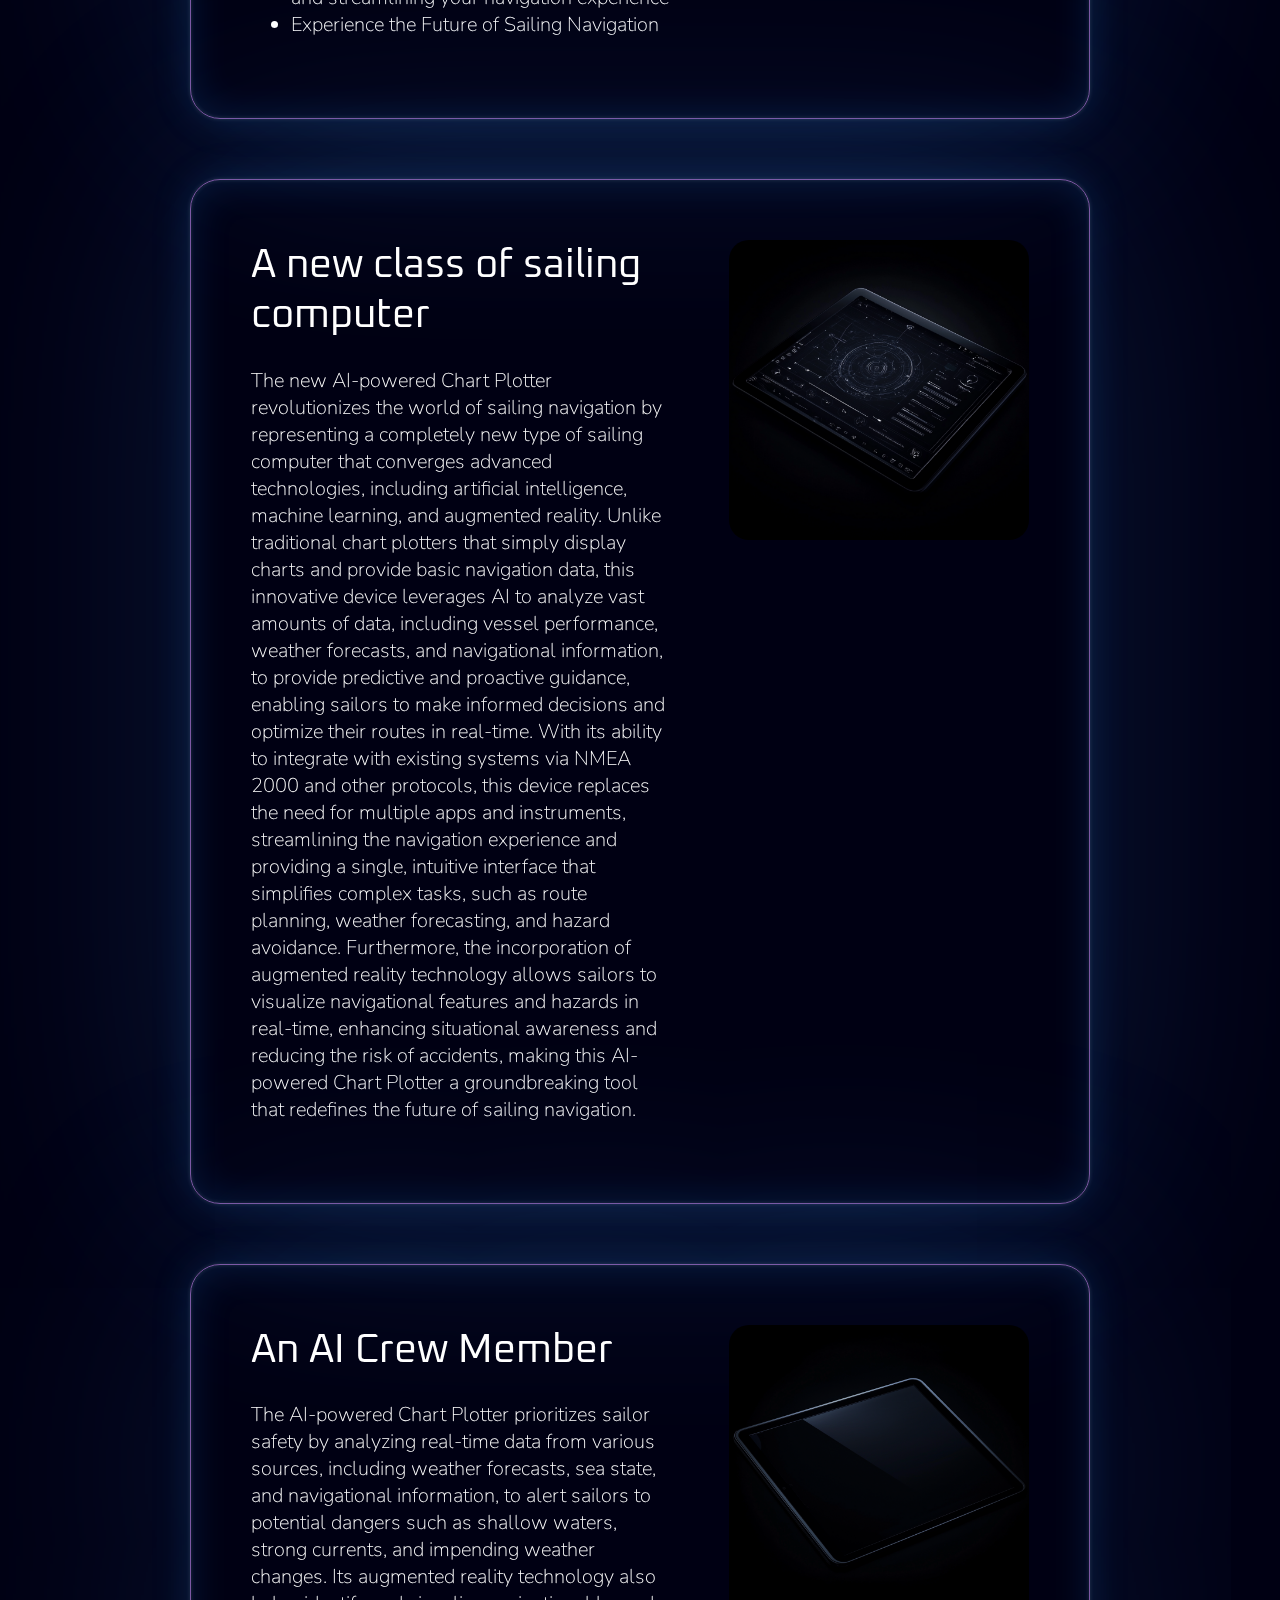
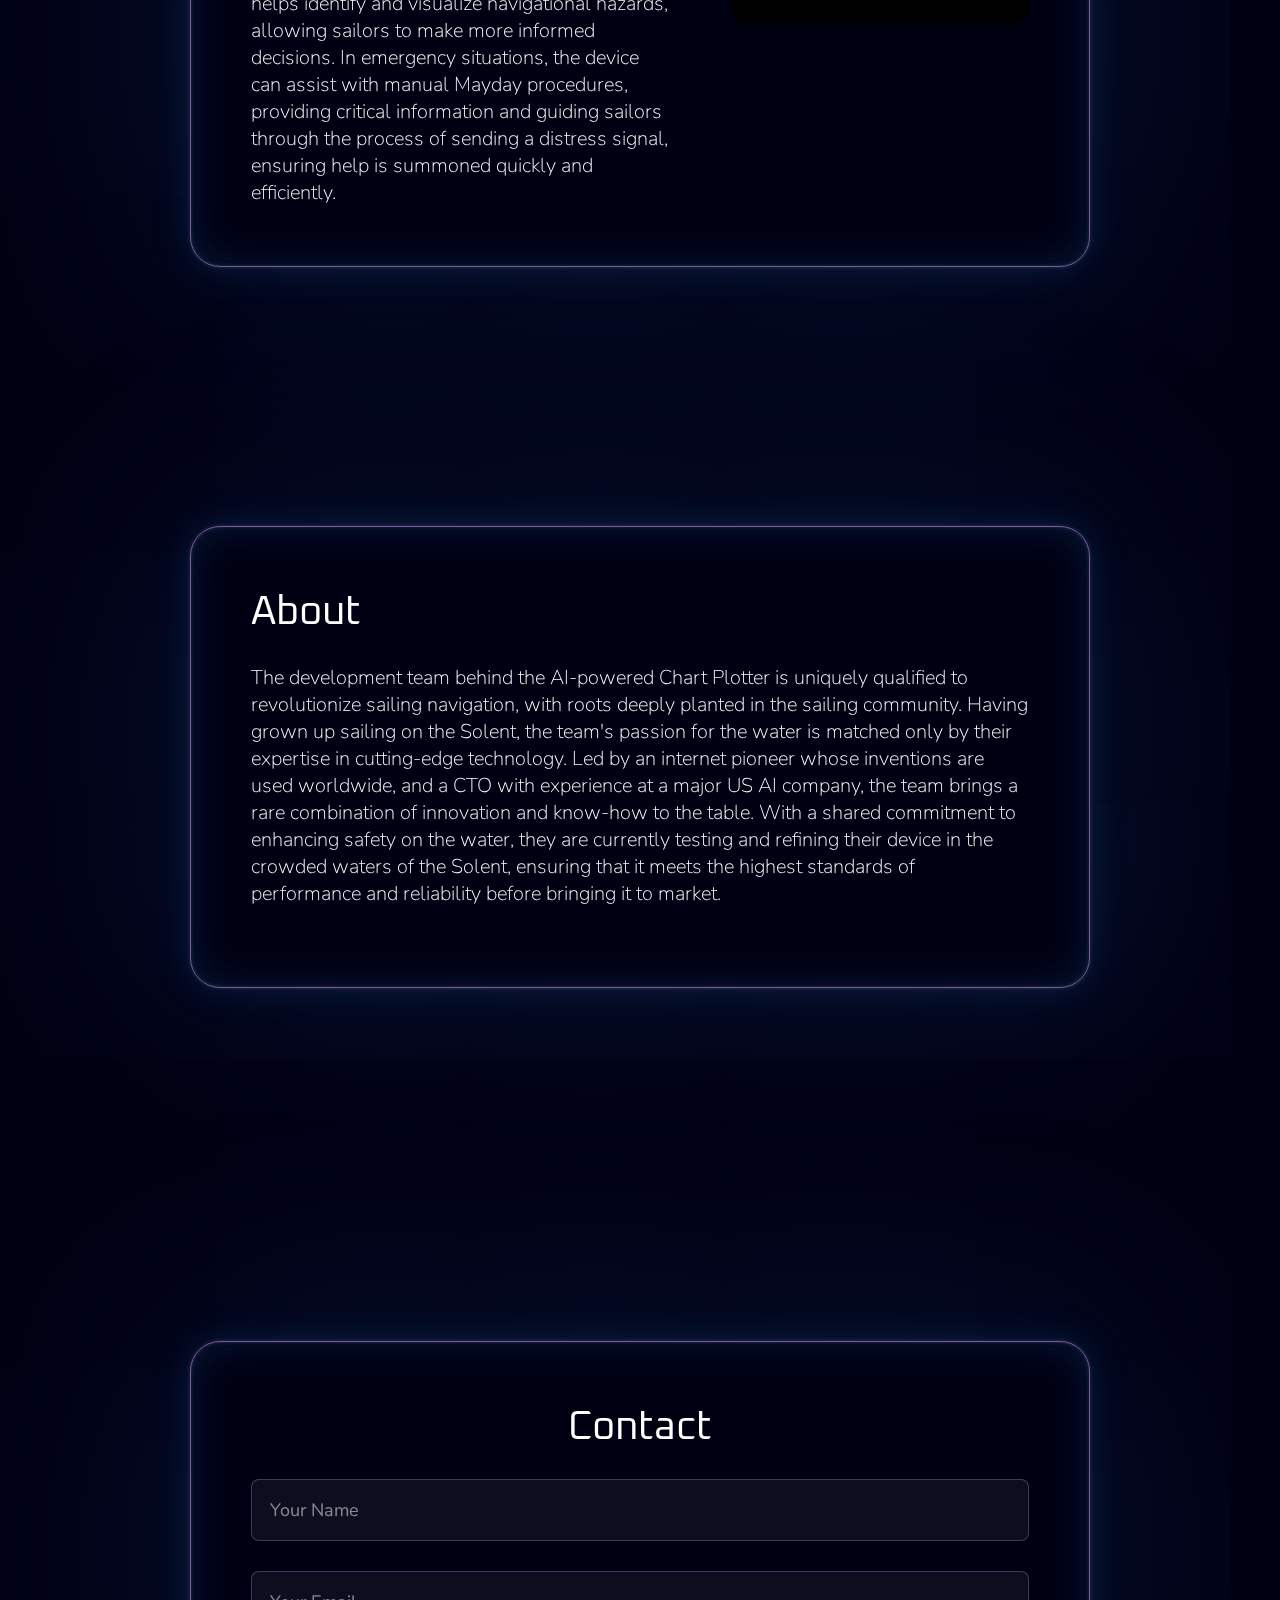
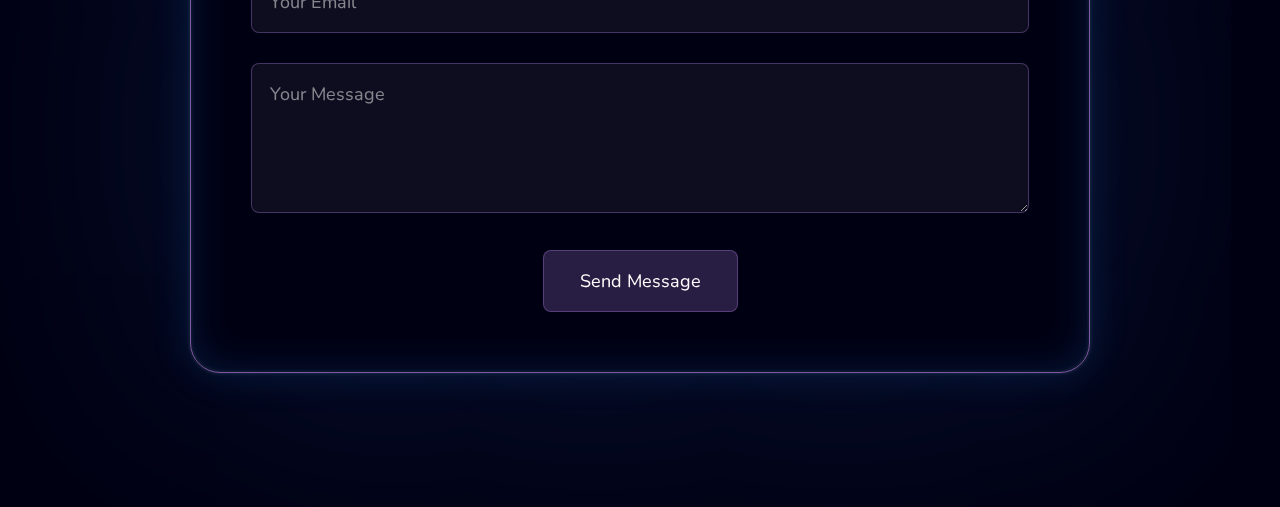
==== commit b937f387: "Format doc" ====
--- a/index.html
+++ b/index.html
@@ -1,13 +1,17 @@
 <!DOCTYPE html>
 <html>
+
 <head>
     <title>Navigational Intelligence</title>
     <link rel="preconnect" href="https://fonts.googleapis.com">
     <link rel="preconnect" href="https://fonts.gstatic.com" crossorigin>
-    <link href="https://fonts.googleapis.com/css2?family=Nunito:ital,wght@0,200..1000;1,200..1000&family=Oxanium:wght@200..800&display=swap" rel="stylesheet">
+    <link
+        href="https://fonts.googleapis.com/css2?family=Nunito:ital,wght@0,200..1000;1,200..1000&family=Oxanium:wght@200..800&display=swap"
+        rel="stylesheet">
     <style>
-        body, html { 
-            margin: 0; 
+        body,
+        html {
+            margin: 0;
             padding: 0;
             /* background: black; */
             background: rgb(0, 0, 19);
@@ -29,7 +33,7 @@
             font-style: normal;
         }
 
-        #starfieldCanvas { 
+        #starfieldCanvas {
             display: block;
             position: fixed;
             top: 0;
@@ -91,10 +95,7 @@
             box-shadow:
                 0px 0px 4px 0px #eef5ff26,
                 0px 0px 40px 0px #2491ff29,
-                0px 0px 1000px 0px #4698ff2e
-                ,inset 0px 0px 4px 0px #eef5ff26
-                ,inset 0px 0px 40px 0px #2491ff29
-            ;
+                0px 0px 1000px 0px #4698ff2e, inset 0px 0px 4px 0px #eef5ff26, inset 0px 0px 40px 0px #2491ff29;
             /* background: rgba(255,255,255, 0.05); */
         }
 
@@ -137,7 +138,7 @@
             aspect-ratio: 1;
         }
 
-        .nav-intel-logo span {  
+        .nav-intel-logo span {
             font-family: "Oxanium", sans-serif;
             font-optical-sizing: auto;
             /* font-weight: 100; */
@@ -195,7 +196,8 @@
             margin-bottom: 1.5em;
         }
 
-        input, textarea {
+        input,
+        textarea {
             width: 100%;
             padding: 1em;
             background: rgba(255, 255, 255, 0.05);
@@ -212,7 +214,8 @@
             resize: vertical;
         }
 
-        input:focus, textarea:focus {
+        input:focus,
+        textarea:focus {
             outline: none;
             border-color: rgba(202, 144, 255, 0.8);
             box-shadow: 0 0 15px rgba(202, 144, 255, 0.2);
@@ -240,6 +243,7 @@
         }
     </style>
 </head>
+
 <body>
     <header>
         <nav>
@@ -254,11 +258,21 @@
     <section class="top-section">
         <div class="nav-intel-logo">
             <svg viewBox="0 0 80 80" fill="none" xmlns="http://www.w3.org/2000/svg">
-                <path d="M79.88 40C79.88 39.98 79.86 39.98 79.86 39.96C79.86 39.94 79.88 39.92 79.86 39.9C79.86 39.88 79.82 39.86 79.82 39.82C79.8 39.78 79.78 39.74 79.74 39.7C79.72 39.66 79.7 39.64 79.68 39.62C79.64 39.6 79.6 39.58 79.56 39.56C79.52 39.56 79.5 39.52 79.46 39.5L49.77 33.89L56.61 23.87C56.61 23.85 56.61 23.81 56.63 23.81C56.63 23.77 56.65 23.75 56.65 23.71C56.65 23.69 56.65 23.67 56.63 23.67C56.65 23.65 56.63 23.63 56.63 23.61C56.61 23.57 56.63 23.55 56.61 23.53C56.61 23.51 56.59 23.51 56.59 23.51C56.57 23.51 56.57 23.51 56.57 23.49C56.55 23.49 56.55 23.49 56.55 23.47C56.53 23.47 56.53 23.45 56.53 23.45C56.51 23.45 56.49 23.45 56.47 23.43C56.45 23.43 56.43 23.41 56.39 23.41H56.3C56.28 23.41 56.26 23.43 56.22 23.43C56.22 23.45 56.18 23.45 56.16 23.45L46.14 30.29L40.5 0.540014C40.5 0.520014 40.46 0.500014 40.46 0.460014C40.44 0.420014 40.42 0.380014 40.38 0.340014C40.36 0.300014 40.34 0.300015 40.32 0.260015C40.28 0.240015 40.24 0.220015 40.2 0.220015C40.16 0.200015 40.16 0.160014 40.12 0.160014C40.1 0.140014 40.08 0.160014 40.06 0.160014C40.04 0.160014 40.04 0.140015 40.02 0.140015C40 0.140015 39.98 0.160014 39.98 0.160014C39.96 0.160014 39.94 0.140014 39.92 0.160014C39.88 0.160014 39.86 0.200015 39.84 0.220015C39.78 0.220015 39.74 0.240015 39.72 0.260015C39.68 0.300015 39.66 0.300014 39.64 0.340014C39.62 0.380014 39.6 0.420014 39.58 0.460014C39.56 0.500014 39.54 0.520014 39.52 0.540014L33.91 30.25L23.87 23.41C23.87 23.41 23.85 23.41 23.83 23.39C23.81 23.39 23.77 23.37 23.75 23.37C23.71 23.37 23.71 23.37 23.69 23.37C23.67 23.37 23.63 23.39 23.61 23.41C23.59 23.41 23.59 23.41 23.57 23.41C23.55 23.41 23.55 23.43 23.53 23.43C23.53 23.45 23.53 23.45 23.51 23.45V23.47C23.49 23.47 23.47 23.47 23.47 23.49V23.55C23.45 23.57 23.43 23.61 23.43 23.61V23.69C23.45 23.71 23.45 23.73 23.47 23.77C23.47 23.79 23.47 23.81 23.47 23.81L30.31 33.85L0.600013 39.46C0.580013 39.48 0.560013 39.52 0.520013 39.52C0.480013 39.54 0.440012 39.56 0.400012 39.58C0.360012 39.6 0.360013 39.62 0.340013 39.66C0.300013 39.7 0.280013 39.74 0.260013 39.78C0.260013 39.82 0.220013 39.84 0.220013 39.86C0.200013 39.88 0.220013 39.9 0.220013 39.92C0.220013 39.94 0.200012 39.94 0.200012 39.96C0.200012 39.98 0.220013 39.98 0.220013 40C0.220013 40.02 0.200013 40.04 0.220013 40.06C0.220013 40.1 0.260013 40.12 0.260013 40.16C0.280013 40.2 0.300013 40.24 0.340013 40.26C0.340013 40.28 0.360013 40.3 0.380013 40.32C0.420013 40.36 0.480012 40.38 0.530012 40.4C0.570012 40.4 0.590012 40.44 0.610012 40.46L30.32 46.07L23.48 56.09V56.15C23.46 56.17 23.46 56.21 23.44 56.23C23.44 56.25 23.44 56.25 23.46 56.29C23.46 56.31 23.46 56.35 23.48 56.37C23.48 56.39 23.48 56.41 23.48 56.41C23.48 56.43 23.5 56.43 23.52 56.45C23.52 56.45 23.52 56.45 23.52 56.47H23.54C23.56 56.49 23.56 56.51 23.58 56.51C23.58 56.51 23.62 56.51 23.62 56.53C23.66 56.53 23.68 56.55 23.7 56.53C23.72 56.55 23.72 56.55 23.74 56.55C23.78 56.55 23.82 56.53 23.84 56.51H23.9L33.92 49.67L39.53 79.38C39.55 79.42 39.57 79.44 39.59 79.48C39.61 79.52 39.63 79.56 39.65 79.58C39.67 79.6 39.67 79.62 39.69 79.64C39.73 79.68 39.79 79.7 39.86 79.72C39.9 79.72 39.9 79.76 39.94 79.76C39.98 79.78 40 79.78 40.04 79.78C40.06 79.78 40.1 79.78 40.14 79.76C40.16 79.76 40.18 79.72 40.22 79.72C40.28 79.7 40.32 79.68 40.37 79.64C40.39 79.62 40.41 79.6 40.41 79.58C40.45 79.56 40.47 79.52 40.47 79.48C40.49 79.44 40.53 79.42 40.53 79.38L46.16 49.67L56.18 56.51C56.22 56.51 56.24 56.51 56.26 56.53C56.28 56.53 56.3 56.55 56.32 56.55C56.34 56.55 56.34 56.55 56.36 56.55C56.4 56.55 56.44 56.53 56.46 56.51H56.52C56.54 56.49 56.54 56.49 56.56 56.47C56.58 56.45 56.58 56.45 56.6 56.41C56.6 56.41 56.6 56.39 56.62 56.37C56.62 56.33 56.64 56.31 56.64 56.27C56.64 56.25 56.64 56.25 56.62 56.23C56.64 56.21 56.62 56.19 56.62 56.17C56.6 56.15 56.62 56.11 56.6 56.11L49.76 46.07L79.45 40.46C79.49 40.44 79.51 40.4 79.55 40.4C79.59 40.38 79.65 40.36 79.7 40.32C79.72 40.3 79.74 40.28 79.74 40.26C79.78 40.24 79.78 40.2 79.8 40.16C79.82 40.12 79.86 40.1 79.86 40.06C79.88 40.04 79.86 40.02 79.86 40C79.86 40.02 79.88 40.02 79.88 40ZM33.55 45.7L30.89 45.2L6.19001 40.52H34.07H38.75L33.55 45.7ZM39.48 34.07V38.75L34.3 33.55L34.8 30.89L39.48 6.19001V34.07ZM45.2 49.11L40.52 73.81V45.93V41.25L45.7 46.45L45.2 49.11ZM45.93 39.48H41.25L46.45 34.3L49.11 34.8L73.81 39.48H45.93Z" fill="currentColor"/>
-                <path d="M35.76 8.99998L36.18 6.85999C20.84 8.60999 8.62999 20.81 6.85999 36.16L8.99998 35.76C10.89 21.89 21.89 10.89 35.76 8.99998Z" fill="currentColor"/>
-                <path d="M44.22 71L43.8 73.14C59.17 71.4 71.4 59.19 73.14 43.83L71 44.24C69.11 58.11 58.11 69.13 44.22 71Z" fill="currentColor"/>
-                <path d="M71 35.76L73.14 36.18C71.4 20.83 59.17 8.59999 43.83 6.85999L44.23 8.99998C58.11 10.87 69.11 21.89 71 35.76Z" fill="currentColor"/>
-                <path d="M8.99998 44.22L6.85999 43.82C8.59999 59.17 20.83 71.4 36.17 73.14L35.76 71C21.89 69.11 10.87 58.11 8.99998 44.22Z" fill="currentColor"/>
+                <path
+                    d="M79.88 40C79.88 39.98 79.86 39.98 79.86 39.96C79.86 39.94 79.88 39.92 79.86 39.9C79.86 39.88 79.82 39.86 79.82 39.82C79.8 39.78 79.78 39.74 79.74 39.7C79.72 39.66 79.7 39.64 79.68 39.62C79.64 39.6 79.6 39.58 79.56 39.56C79.52 39.56 79.5 39.52 79.46 39.5L49.77 33.89L56.61 23.87C56.61 23.85 56.61 23.81 56.63 23.81C56.63 23.77 56.65 23.75 56.65 23.71C56.65 23.69 56.65 23.67 56.63 23.67C56.65 23.65 56.63 23.63 56.63 23.61C56.61 23.57 56.63 23.55 56.61 23.53C56.61 23.51 56.59 23.51 56.59 23.51C56.57 23.51 56.57 23.51 56.57 23.49C56.55 23.49 56.55 23.49 56.55 23.47C56.53 23.47 56.53 23.45 56.53 23.45C56.51 23.45 56.49 23.45 56.47 23.43C56.45 23.43 56.43 23.41 56.39 23.41H56.3C56.28 23.41 56.26 23.43 56.22 23.43C56.22 23.45 56.18 23.45 56.16 23.45L46.14 30.29L40.5 0.540014C40.5 0.520014 40.46 0.500014 40.46 0.460014C40.44 0.420014 40.42 0.380014 40.38 0.340014C40.36 0.300014 40.34 0.300015 40.32 0.260015C40.28 0.240015 40.24 0.220015 40.2 0.220015C40.16 0.200015 40.16 0.160014 40.12 0.160014C40.1 0.140014 40.08 0.160014 40.06 0.160014C40.04 0.160014 40.04 0.140015 40.02 0.140015C40 0.140015 39.98 0.160014 39.98 0.160014C39.96 0.160014 39.94 0.140014 39.92 0.160014C39.88 0.160014 39.86 0.200015 39.84 0.220015C39.78 0.220015 39.74 0.240015 39.72 0.260015C39.68 0.300015 39.66 0.300014 39.64 0.340014C39.62 0.380014 39.6 0.420014 39.58 0.460014C39.56 0.500014 39.54 0.520014 39.52 0.540014L33.91 30.25L23.87 23.41C23.87 23.41 23.85 23.41 23.83 23.39C23.81 23.39 23.77 23.37 23.75 23.37C23.71 23.37 23.71 23.37 23.69 23.37C23.67 23.37 23.63 23.39 23.61 23.41C23.59 23.41 23.59 23.41 23.57 23.41C23.55 23.41 23.55 23.43 23.53 23.43C23.53 23.45 23.53 23.45 23.51 23.45V23.47C23.49 23.47 23.47 23.47 23.47 23.49V23.55C23.45 23.57 23.43 23.61 23.43 23.61V23.69C23.45 23.71 23.45 23.73 23.47 23.77C23.47 23.79 23.47 23.81 23.47 23.81L30.31 33.85L0.600013 39.46C0.580013 39.48 0.560013 39.52 0.520013 39.52C0.480013 39.54 0.440012 39.56 0.400012 39.58C0.360012 39.6 0.360013 39.62 0.340013 39.66C0.300013 39.7 0.280013 39.74 0.260013 39.78C0.260013 39.82 0.220013 39.84 0.220013 39.86C0.200013 39.88 0.220013 39.9 0.220013 39.92C0.220013 39.94 0.200012 39.94 0.200012 39.96C0.200012 39.98 0.220013 39.98 0.220013 40C0.220013 40.02 0.200013 40.04 0.220013 40.06C0.220013 40.1 0.260013 40.12 0.260013 40.16C0.280013 40.2 0.300013 40.24 0.340013 40.26C0.340013 40.28 0.360013 40.3 0.380013 40.32C0.420013 40.36 0.480012 40.38 0.530012 40.4C0.570012 40.4 0.590012 40.44 0.610012 40.46L30.32 46.07L23.48 56.09V56.15C23.46 56.17 23.46 56.21 23.44 56.23C23.44 56.25 23.44 56.25 23.46 56.29C23.46 56.31 23.46 56.35 23.48 56.37C23.48 56.39 23.48 56.41 23.48 56.41C23.48 56.43 23.5 56.43 23.52 56.45C23.52 56.45 23.52 56.45 23.52 56.47H23.54C23.56 56.49 23.56 56.51 23.58 56.51C23.58 56.51 23.62 56.51 23.62 56.53C23.66 56.53 23.68 56.55 23.7 56.53C23.72 56.55 23.72 56.55 23.74 56.55C23.78 56.55 23.82 56.53 23.84 56.51H23.9L33.92 49.67L39.53 79.38C39.55 79.42 39.57 79.44 39.59 79.48C39.61 79.52 39.63 79.56 39.65 79.58C39.67 79.6 39.67 79.62 39.69 79.64C39.73 79.68 39.79 79.7 39.86 79.72C39.9 79.72 39.9 79.76 39.94 79.76C39.98 79.78 40 79.78 40.04 79.78C40.06 79.78 40.1 79.78 40.14 79.76C40.16 79.76 40.18 79.72 40.22 79.72C40.28 79.7 40.32 79.68 40.37 79.64C40.39 79.62 40.41 79.6 40.41 79.58C40.45 79.56 40.47 79.52 40.47 79.48C40.49 79.44 40.53 79.42 40.53 79.38L46.16 49.67L56.18 56.51C56.22 56.51 56.24 56.51 56.26 56.53C56.28 56.53 56.3 56.55 56.32 56.55C56.34 56.55 56.34 56.55 56.36 56.55C56.4 56.55 56.44 56.53 56.46 56.51H56.52C56.54 56.49 56.54 56.49 56.56 56.47C56.58 56.45 56.58 56.45 56.6 56.41C56.6 56.41 56.6 56.39 56.62 56.37C56.62 56.33 56.64 56.31 56.64 56.27C56.64 56.25 56.64 56.25 56.62 56.23C56.64 56.21 56.62 56.19 56.62 56.17C56.6 56.15 56.62 56.11 56.6 56.11L49.76 46.07L79.45 40.46C79.49 40.44 79.51 40.4 79.55 40.4C79.59 40.38 79.65 40.36 79.7 40.32C79.72 40.3 79.74 40.28 79.74 40.26C79.78 40.24 79.78 40.2 79.8 40.16C79.82 40.12 79.86 40.1 79.86 40.06C79.88 40.04 79.86 40.02 79.86 40C79.86 40.02 79.88 40.02 79.88 40ZM33.55 45.7L30.89 45.2L6.19001 40.52H34.07H38.75L33.55 45.7ZM39.48 34.07V38.75L34.3 33.55L34.8 30.89L39.48 6.19001V34.07ZM45.2 49.11L40.52 73.81V45.93V41.25L45.7 46.45L45.2 49.11ZM45.93 39.48H41.25L46.45 34.3L49.11 34.8L73.81 39.48H45.93Z"
+                    fill="currentColor" />
+                <path
+                    d="M35.76 8.99998L36.18 6.85999C20.84 8.60999 8.62999 20.81 6.85999 36.16L8.99998 35.76C10.89 21.89 21.89 10.89 35.76 8.99998Z"
+                    fill="currentColor" />
+                <path
+                    d="M44.22 71L43.8 73.14C59.17 71.4 71.4 59.19 73.14 43.83L71 44.24C69.11 58.11 58.11 69.13 44.22 71Z"
+                    fill="currentColor" />
+                <path
+                    d="M71 35.76L73.14 36.18C71.4 20.83 59.17 8.59999 43.83 6.85999L44.23 8.99998C58.11 10.87 69.11 21.89 71 35.76Z"
+                    fill="currentColor" />
+                <path
+                    d="M8.99998 44.22L6.85999 43.82C8.59999 59.17 20.83 71.4 36.17 73.14L35.76 71C21.89 69.11 10.87 58.11 8.99998 44.22Z"
+                    fill="currentColor" />
             </svg>
             <span>Navigational Intelligence Ltd.<br>Leading the way with AI</span>
         </div>
@@ -271,61 +285,81 @@
             <div>
                 <h1>A Chart Plotter Like You've Never Seen Before</h1>
                 <div>Key Features:
-<ul>
-	<li>Official UKHO Admiralty charts</li>
-	<li>Advanced AI-powered route planning</li>
-	<li>Built-in voice recognition, and Sunlight readable 10 point touch screen</li>
-	<li>NMEA 0183, Seatalk 1, and NMEA 2000 integration</li>
-	<li>SOLAS and COLREGS compliance</li>
-	<li>AI Powered ILIA and ILIB buoyage information</li>
-	<li>360 degree Marine hazard recognition and navigation aid identification</li>
-	<li>Vessel performance data analysis</li>
-	<li>Weather forecasting</li>
-	<li>AI Powered Route and passage planning</li>
-	<li>Augmented Reality (AR) technology for enhanced navigation</li>
-	<li>All-in-one device, replacing multiple apps and streamlining your navigation experience</li>
-	<li>Experience the Future of Sailing Navigation</li>
-</ul>
+                    <ul>
+                        <li>Official UKHO Admiralty charts</li>
+                        <li>Advanced AI-powered route planning</li>
+                        <li>Built-in voice recognition, and Sunlight readable 10 point touch screen</li>
+                        <li>NMEA 0183, Seatalk 1, and NMEA 2000 integration</li>
+                        <li>SOLAS and COLREGS compliance</li>
+                        <li>AI Powered ILIA and ILIB buoyage information</li>
+                        <li>360 degree Marine hazard recognition and navigation aid identification</li>
+                        <li>Vessel performance data analysis</li>
+                        <li>Weather forecasting</li>
+                        <li>AI Powered Route and passage planning</li>
+                        <li>Augmented Reality (AR) technology for enhanced navigation</li>
+                        <li>All-in-one device, replacing multiple apps and streamlining your navigation experience</li>
+                        <li>Experience the Future of Sailing Navigation</li>
+                    </ul>
                 </div>
             </div>
             <div>
-                <img class="details-image" src="assets/images/superfluidity_A_tablet_AI_chart_plotter_mounted_on_a_sailing_ya_d0e65478-1458-40d7-a3b9-c42925f198a2.png" />
+                <img class="details-image"
+                    src="assets/images/superfluidity_A_tablet_AI_chart_plotter_mounted_on_a_sailing_ya_d0e65478-1458-40d7-a3b9-c42925f198a2.png" />
             </div>
         </div>
 
         <div class="details-container">
             <div>
                 <h1>A new class of sailing computer</h1>
-                <div> <p></p>The new AI-powered Chart Plotter revolutionizes the world of sailing navigation by representing
-			a completely new type of sailing computer that converges advanced technologies, including artificial 
-			intelligence, machine learning, and augmented reality. Unlike traditional chart plotters that simply display 
-			charts and provide basic navigation data, this innovative device leverages AI to analyze vast amounts of data, 
-			including vessel performance, weather forecasts, and navigational information, to provide predictive and 
-			proactive guidance, enabling sailors to make informed decisions and optimize their routes in real-time. 
-			With its ability to integrate with existing systems via NMEA 2000 and other protocols, this device replaces 
-			the need for multiple apps and instruments, streamlining the navigation experience and providing a single, 
-			intuitive interface that simplifies complex tasks, such as route planning, weather forecasting, and hazard avoidance. 
-			Furthermore, the incorporation of augmented reality technology allows sailors to visualize navigational 
-			features and hazards in real-time, enhancing situational awareness and reducing the risk of accidents, 
-			making this AI-powered Chart Plotter a groundbreaking tool that redefines the future of sailing navigation.</p>
-		</div>
-            </div>
-            <div>
-                <img class="details-image" src="assets/images/superfluidity_tablet_computer_AI_sailing_interface_dark_light_4deafb55-b91c-4d99-b55c-5144e2643ea8_0.png" />
+                <div>
+                    <p></p>The new AI-powered Chart Plotter revolutionizes the world of sailing navigation by
+                    representing
+                    a completely new type of sailing computer that converges advanced technologies, including artificial
+                    intelligence, machine learning, and augmented reality. Unlike traditional chart plotters that simply
+                    display
+                    charts and provide basic navigation data, this innovative device leverages AI to analyze vast
+                    amounts of data,
+                    including vessel performance, weather forecasts, and navigational information, to provide predictive
+                    and
+                    proactive guidance, enabling sailors to make informed decisions and optimize their routes in
+                    real-time.
+                    With its ability to integrate with existing systems via NMEA 2000 and other protocols, this device
+                    replaces
+                    the need for multiple apps and instruments, streamlining the navigation experience and providing a
+                    single,
+                    intuitive interface that simplifies complex tasks, such as route planning, weather forecasting, and
+                    hazard avoidance.
+                    Furthermore, the incorporation of augmented reality technology allows sailors to visualize
+                    navigational
+                    features and hazards in real-time, enhancing situational awareness and reducing the risk of
+                    accidents,
+                    making this AI-powered Chart Plotter a groundbreaking tool that redefines the future of sailing
+                    navigation.</p>
+                </div>
+            </div>
+            <div>
+                <img class="details-image"
+                    src="assets/images/superfluidity_tablet_computer_AI_sailing_interface_dark_light_4deafb55-b91c-4d99-b55c-5144e2643ea8_0.png" />
             </div>
         </div>
 
         <div class="details-container">
             <div>
                 <h1>An AI Crew Member</h1>
-                <div>   The AI-powered Chart Plotter prioritizes sailor safety by analyzing real-time data from various sources, including weather forecasts, 
-			sea state, and navigational information, to alert sailors to potential dangers such as shallow waters, strong currents, and impending 
-			weather changes. Its augmented reality technology also helps identify and visualize navigational hazards, allowing sailors to make more 
-			informed decisions. In emergency situations, the device can assist with manual Mayday procedures, providing critical information and 
-			guiding sailors through the process of sending a distress signal, ensuring help is summoned quickly and efficiently.</div>
-            </div>
-            <div>
-                <img class="details-image" src="assets/images/superfluidity_tablet_computer_black_screen_dark_lighting_blac_0ab541e5-d37a-4c23-a538-fe39ab40e438_1.png" />
+                <div> The AI-powered Chart Plotter prioritizes sailor safety by analyzing real-time data from various
+                    sources, including weather forecasts,
+                    sea state, and navigational information, to alert sailors to potential dangers such as shallow
+                    waters, strong currents, and impending
+                    weather changes. Its augmented reality technology also helps identify and visualize navigational
+                    hazards, allowing sailors to make more
+                    informed decisions. In emergency situations, the device can assist with manual Mayday procedures,
+                    providing critical information and
+                    guiding sailors through the process of sending a distress signal, ensuring help is summoned quickly
+                    and efficiently.</div>
+            </div>
+            <div>
+                <img class="details-image"
+                    src="assets/images/superfluidity_tablet_computer_black_screen_dark_lighting_blac_0ab541e5-d37a-4c23-a538-fe39ab40e438_1.png" />
             </div>
         </div>
     </section>
@@ -334,12 +368,17 @@
         <div class="details-container">
             <div>
                 <h1>About</h1>
-                <p>The development team behind the AI-powered Chart Plotter is uniquely qualified to revolutionize sailing navigation, with roots deeply planted
-		in the sailing community. Having grown up sailing on the Solent, the team's passion for the water is matched only by their expertise in cutting-edge 
-		technology. Led by an internet pioneer whose inventions are used worldwide, and a CTO with experience at a major US AI company, the team brings a rare 
-		combination of innovation and know-how to the table. With a shared commitment to enhancing safety on the water, they are currently testing and refining 
-		their device in the crowded waters of the Solent, ensuring that it meets the highest standards of performance and reliability before bringing it to market.
-		</p>
+                <p>The development team behind the AI-powered Chart Plotter is uniquely qualified to revolutionize
+                    sailing navigation, with roots deeply planted
+                    in the sailing community. Having grown up sailing on the Solent, the team's passion for the water is
+                    matched only by their expertise in cutting-edge
+                    technology. Led by an internet pioneer whose inventions are used worldwide, and a CTO with
+                    experience at a major US AI company, the team brings a rare
+                    combination of innovation and know-how to the table. With a shared commitment to enhancing safety on
+                    the water, they are currently testing and refining
+                    their device in the crowded waters of the Solent, ensuring that it meets the highest standards of
+                    performance and reliability before bringing it to market.
+                </p>
             </div>
         </div>
     </section>
@@ -382,7 +421,8 @@
             </div>
         </div>
     </section>
-    
+
     <script src="js/starfield.js"></script>
 </body>
-</html>
+
+</html>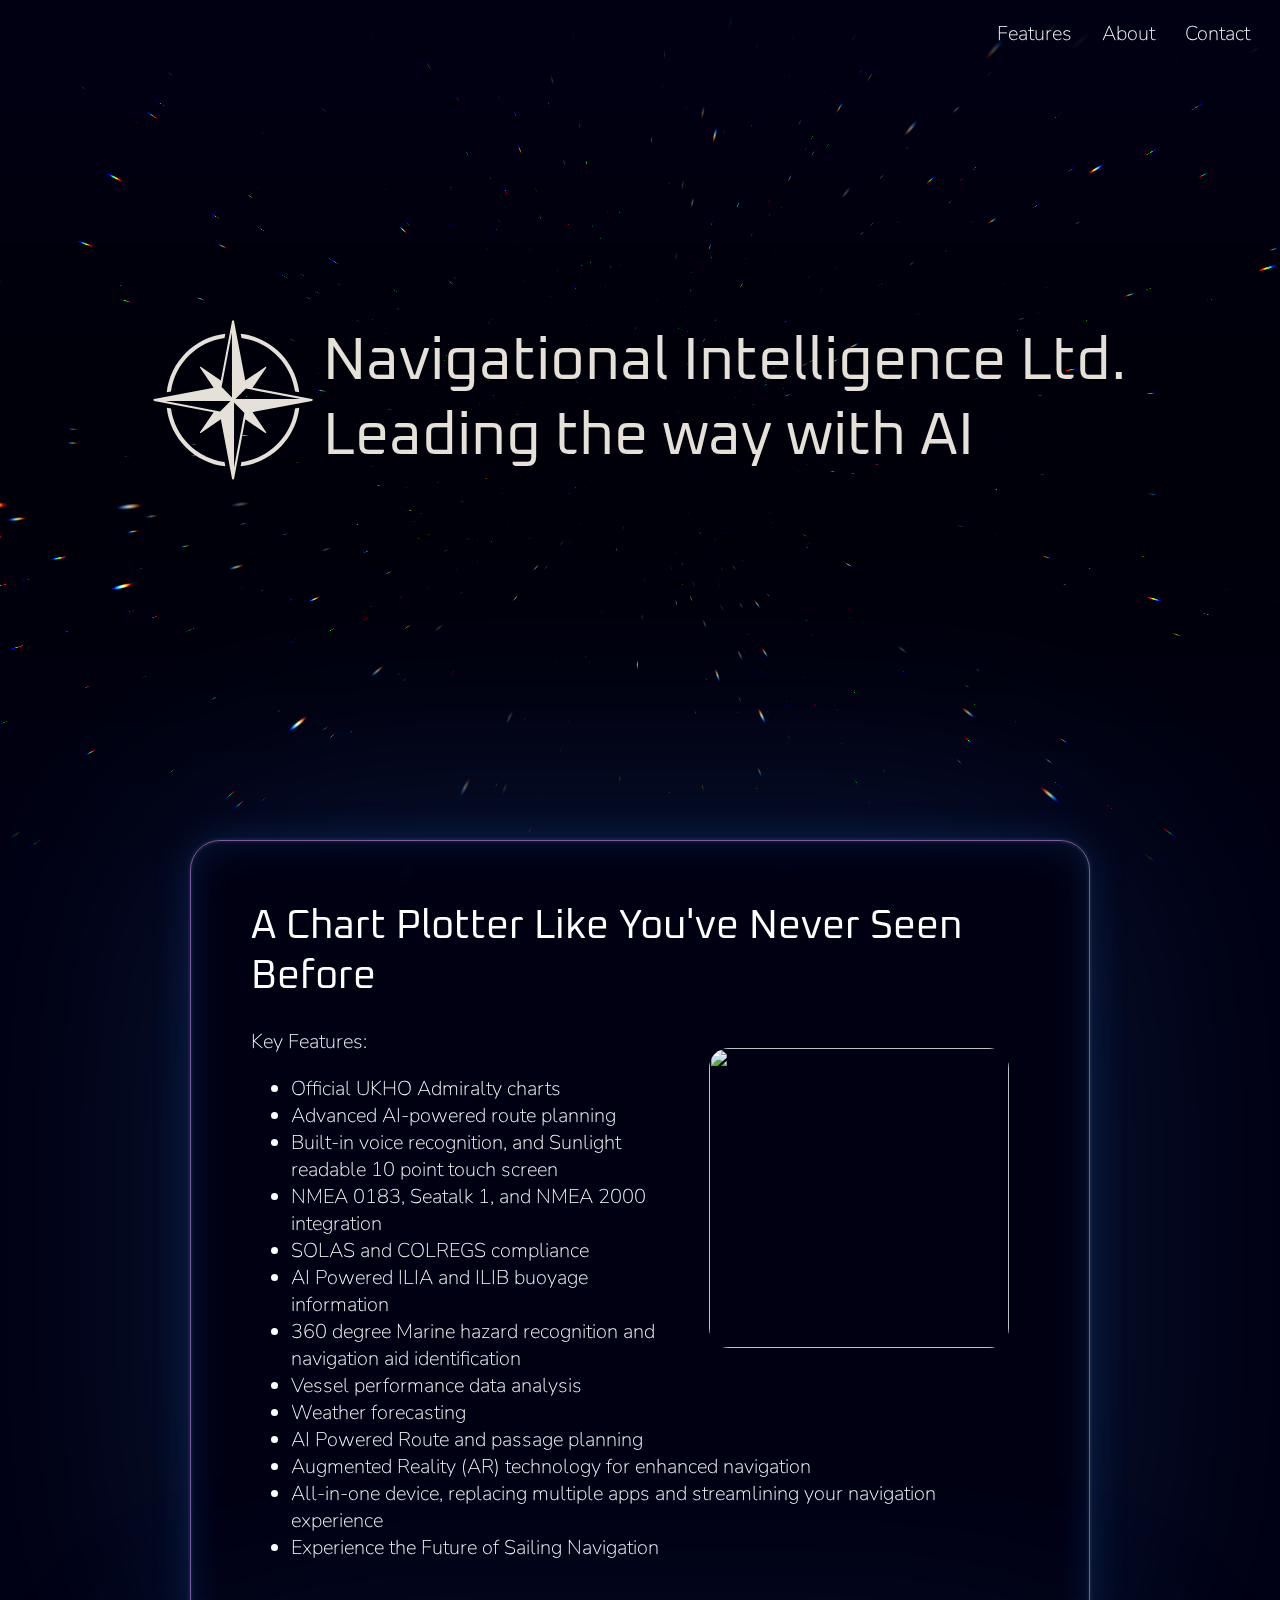
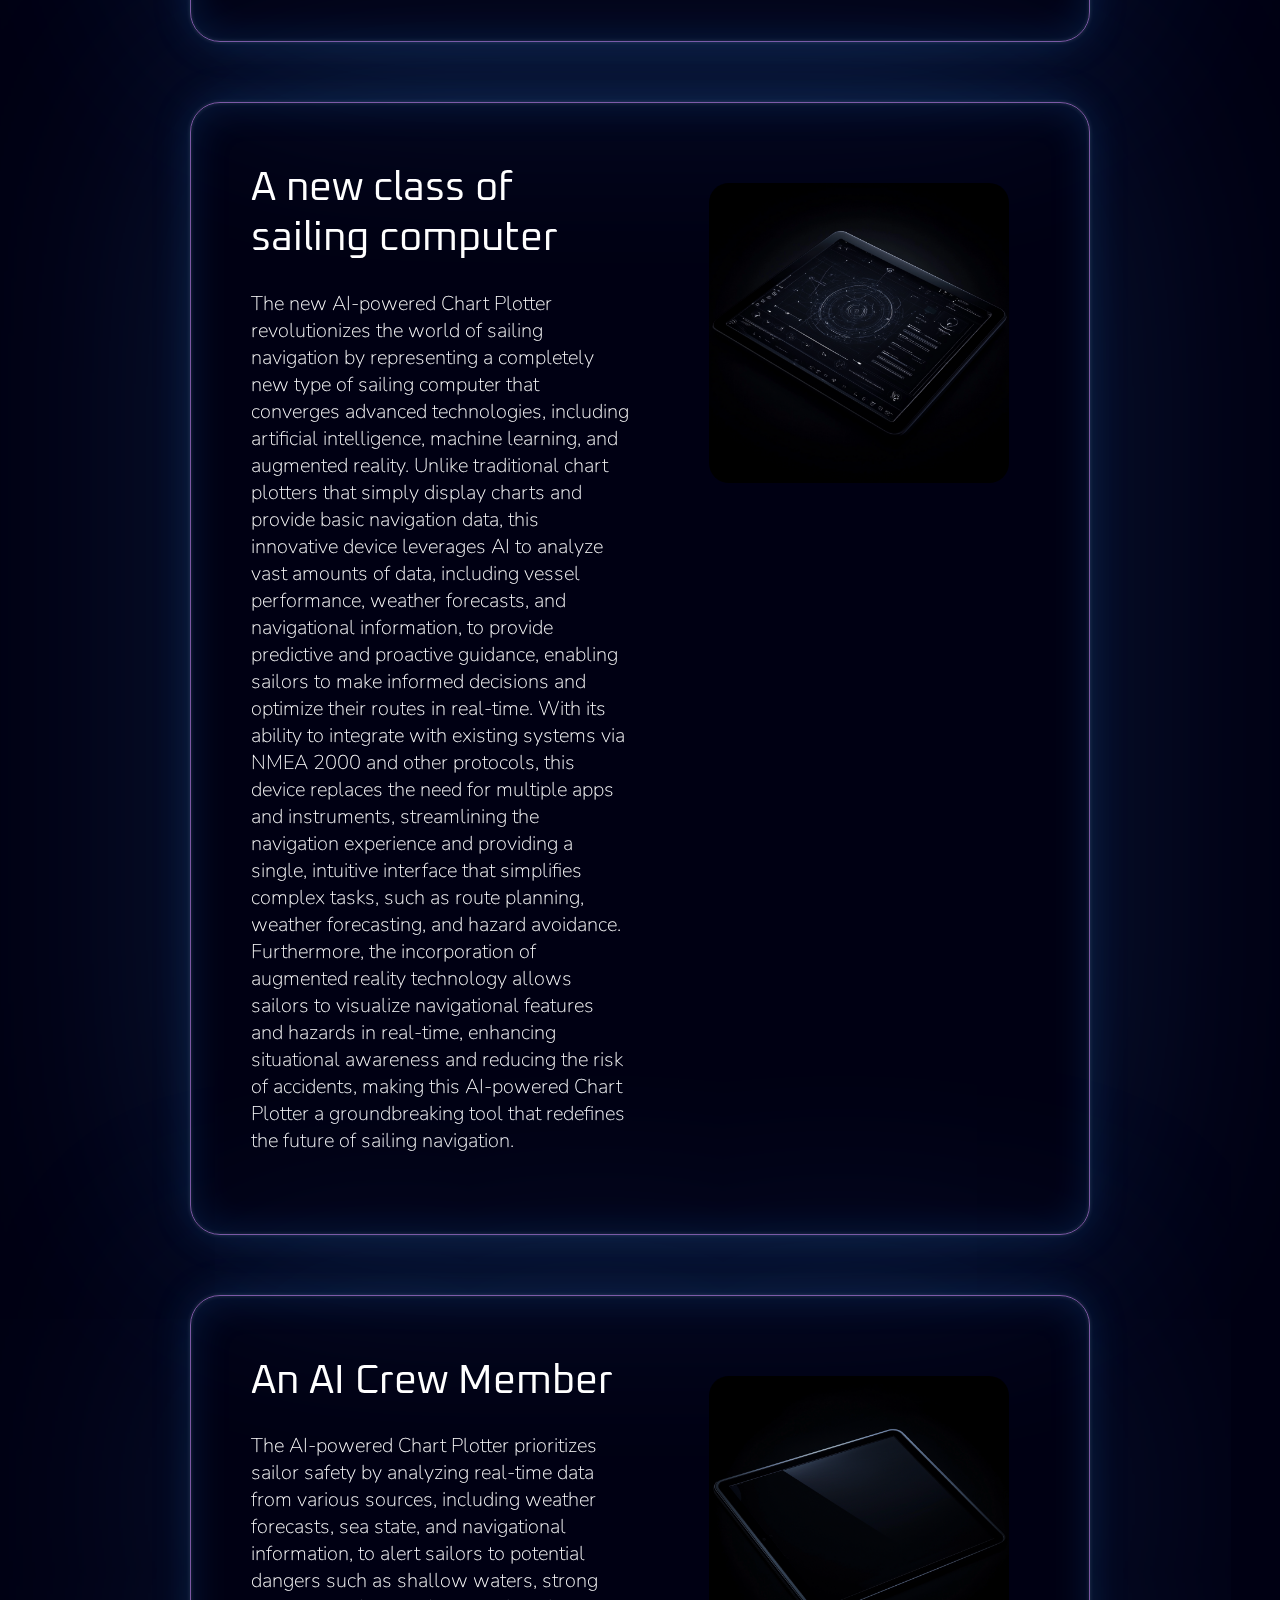
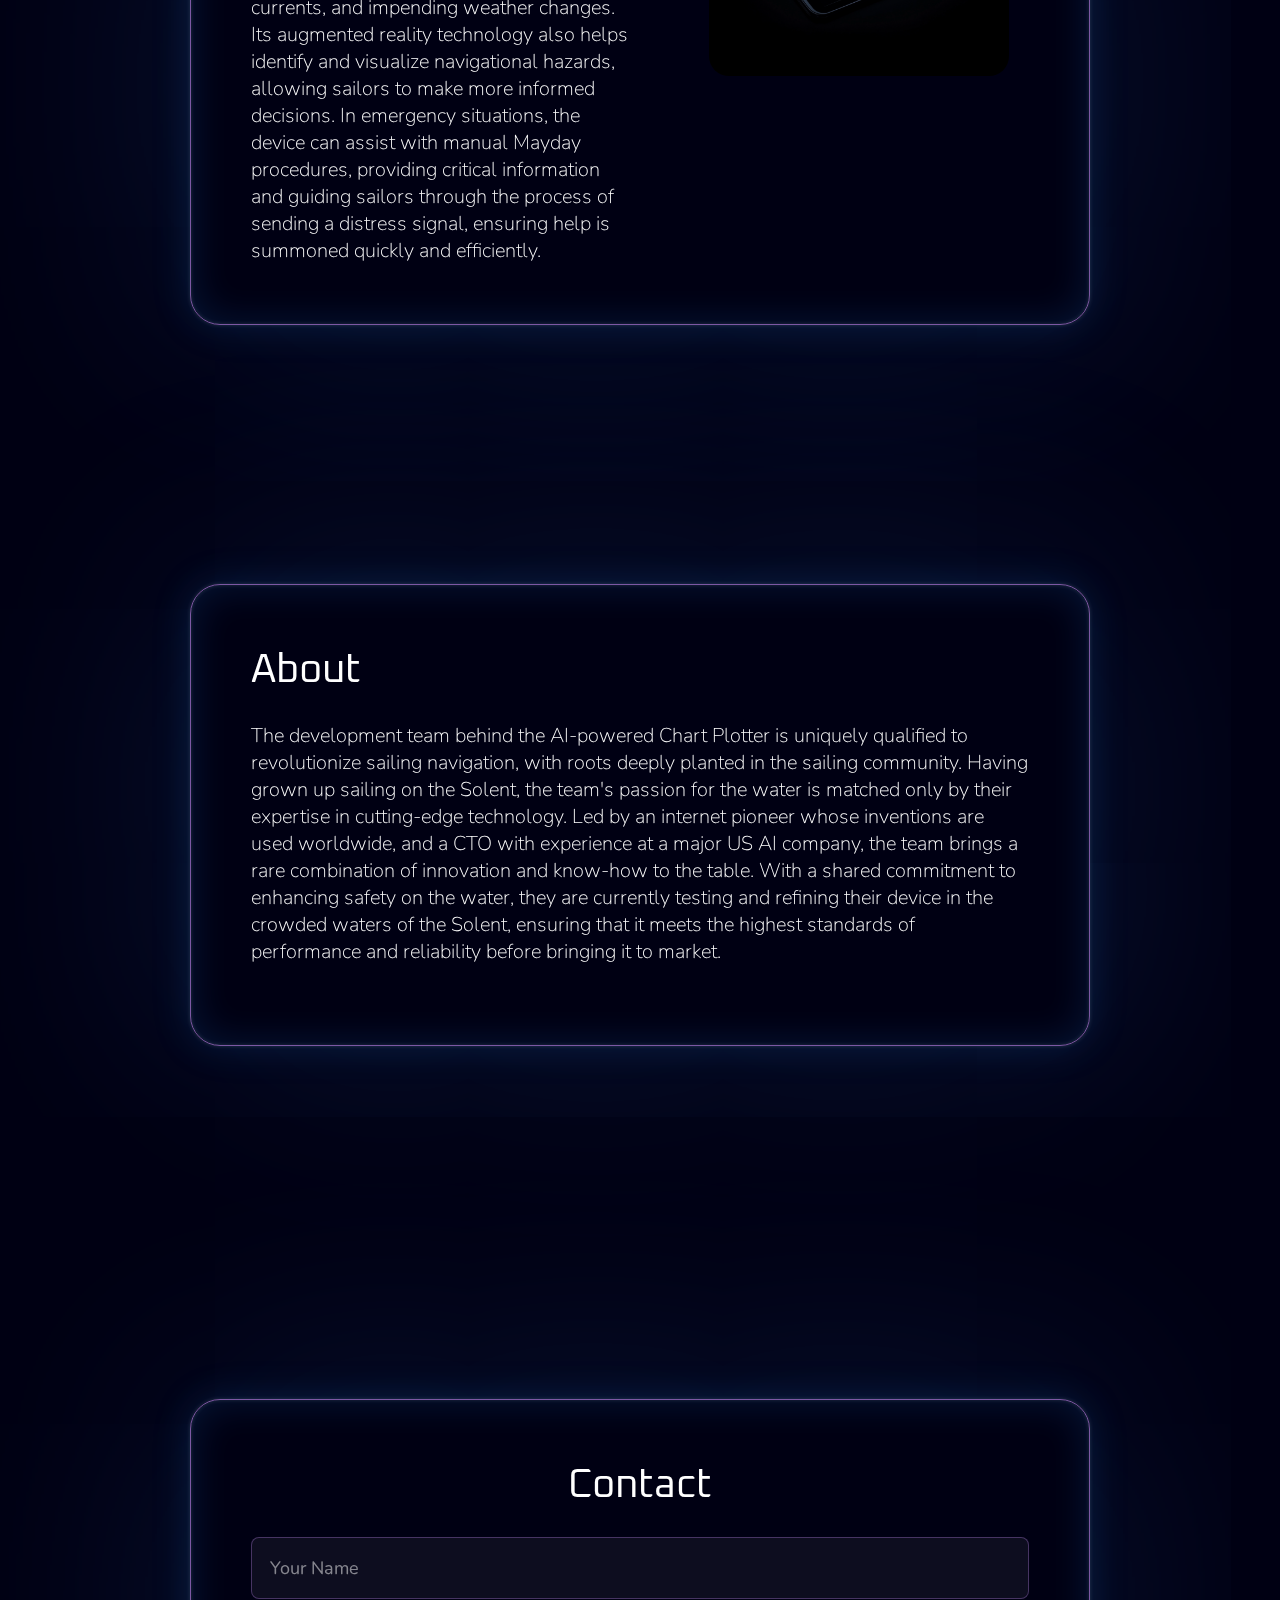
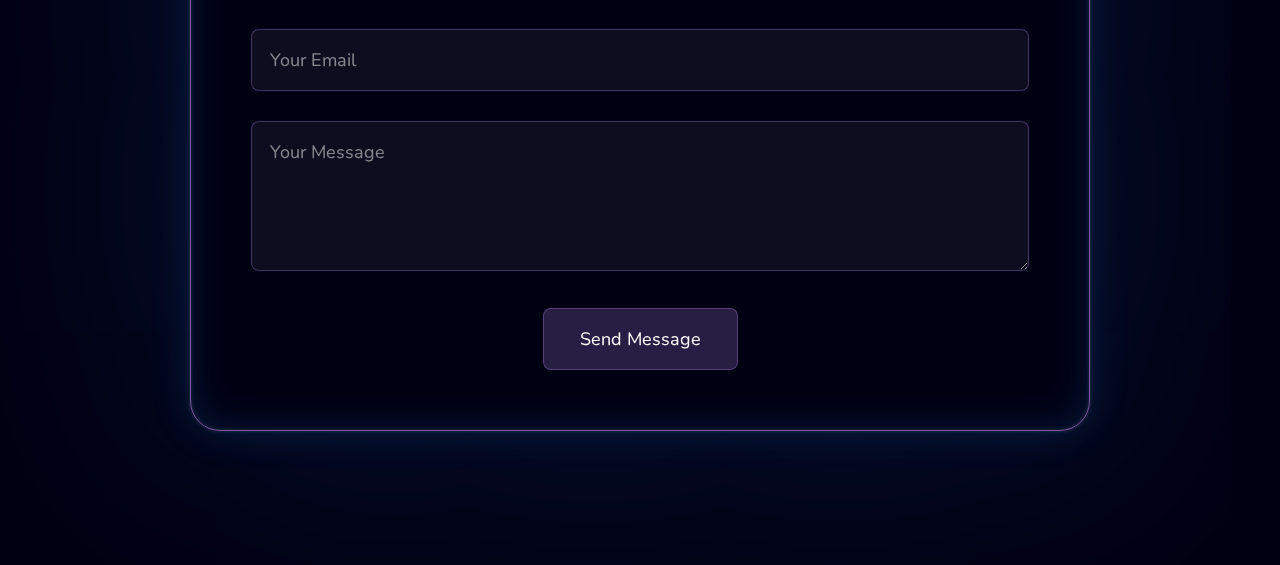
==== commit df8b0c83: "Fix flow for first section" ====
--- a/index.html
+++ b/index.html
@@ -105,8 +105,10 @@
                 flex-direction: column;
             }
 
-            .details-container img {
+            .details-container .details-image {
                 width: 100%;
+                margin-left: 0;
+                margin-right: 0;
             }
         }
 
@@ -160,6 +162,10 @@
             height: 300px;
             object-fit: cover;
             border-radius: 20px;
+            
+            /* floating */
+            float: right;
+            margin: 20px;
         }
 
         /* header and navigation */
@@ -284,7 +290,10 @@
         <div class="details-container">
             <div>
                 <h1>A Chart Plotter Like You've Never Seen Before</h1>
-                <div>Key Features:
+                <div>
+                    <img class="details-image" src="assets/images/superfluidity_A_tablet_AI_chart_plotter_mounted_on_a_sailing_ya_d0e65478-1458-40d7-a3b9-c42925f198a2.png" />
+                    
+                    Key Features:
                     <ul>
                         <li>Official UKHO Admiralty charts</li>
                         <li>Advanced AI-powered route planning</li>
@@ -300,11 +309,8 @@
                         <li>All-in-one device, replacing multiple apps and streamlining your navigation experience</li>
                         <li>Experience the Future of Sailing Navigation</li>
                     </ul>
+
                 </div>
-            </div>
-            <div>
-                <img class="details-image"
-                    src="assets/images/superfluidity_A_tablet_AI_chart_plotter_mounted_on_a_sailing_ya_d0e65478-1458-40d7-a3b9-c42925f198a2.png" />
             </div>
         </div>
 
@@ -312,7 +318,7 @@
             <div>
                 <h1>A new class of sailing computer</h1>
                 <div>
-                    <p></p>The new AI-powered Chart Plotter revolutionizes the world of sailing navigation by
+                    <p>The new AI-powered Chart Plotter revolutionizes the world of sailing navigation by
                     representing
                     a completely new type of sailing computer that converges advanced technologies, including artificial
                     intelligence, machine learning, and augmented reality. Unlike traditional chart plotters that simply
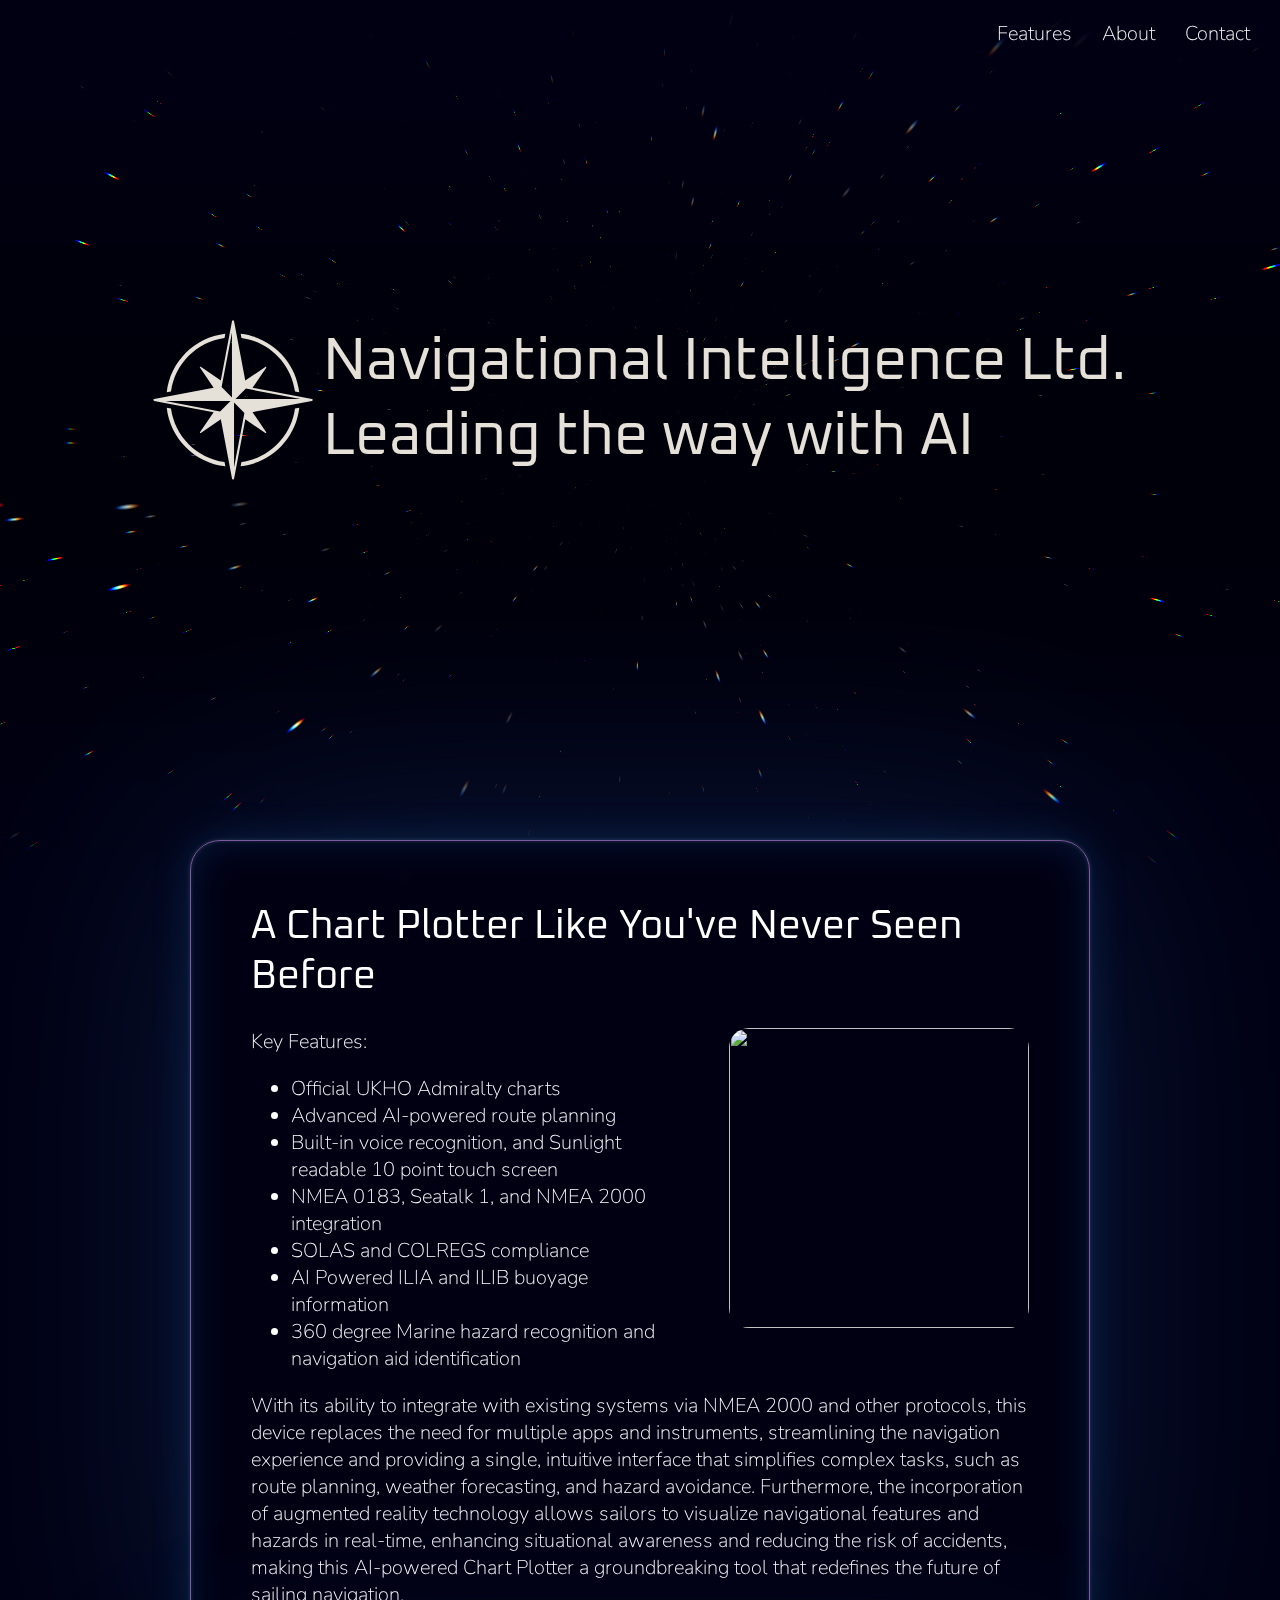
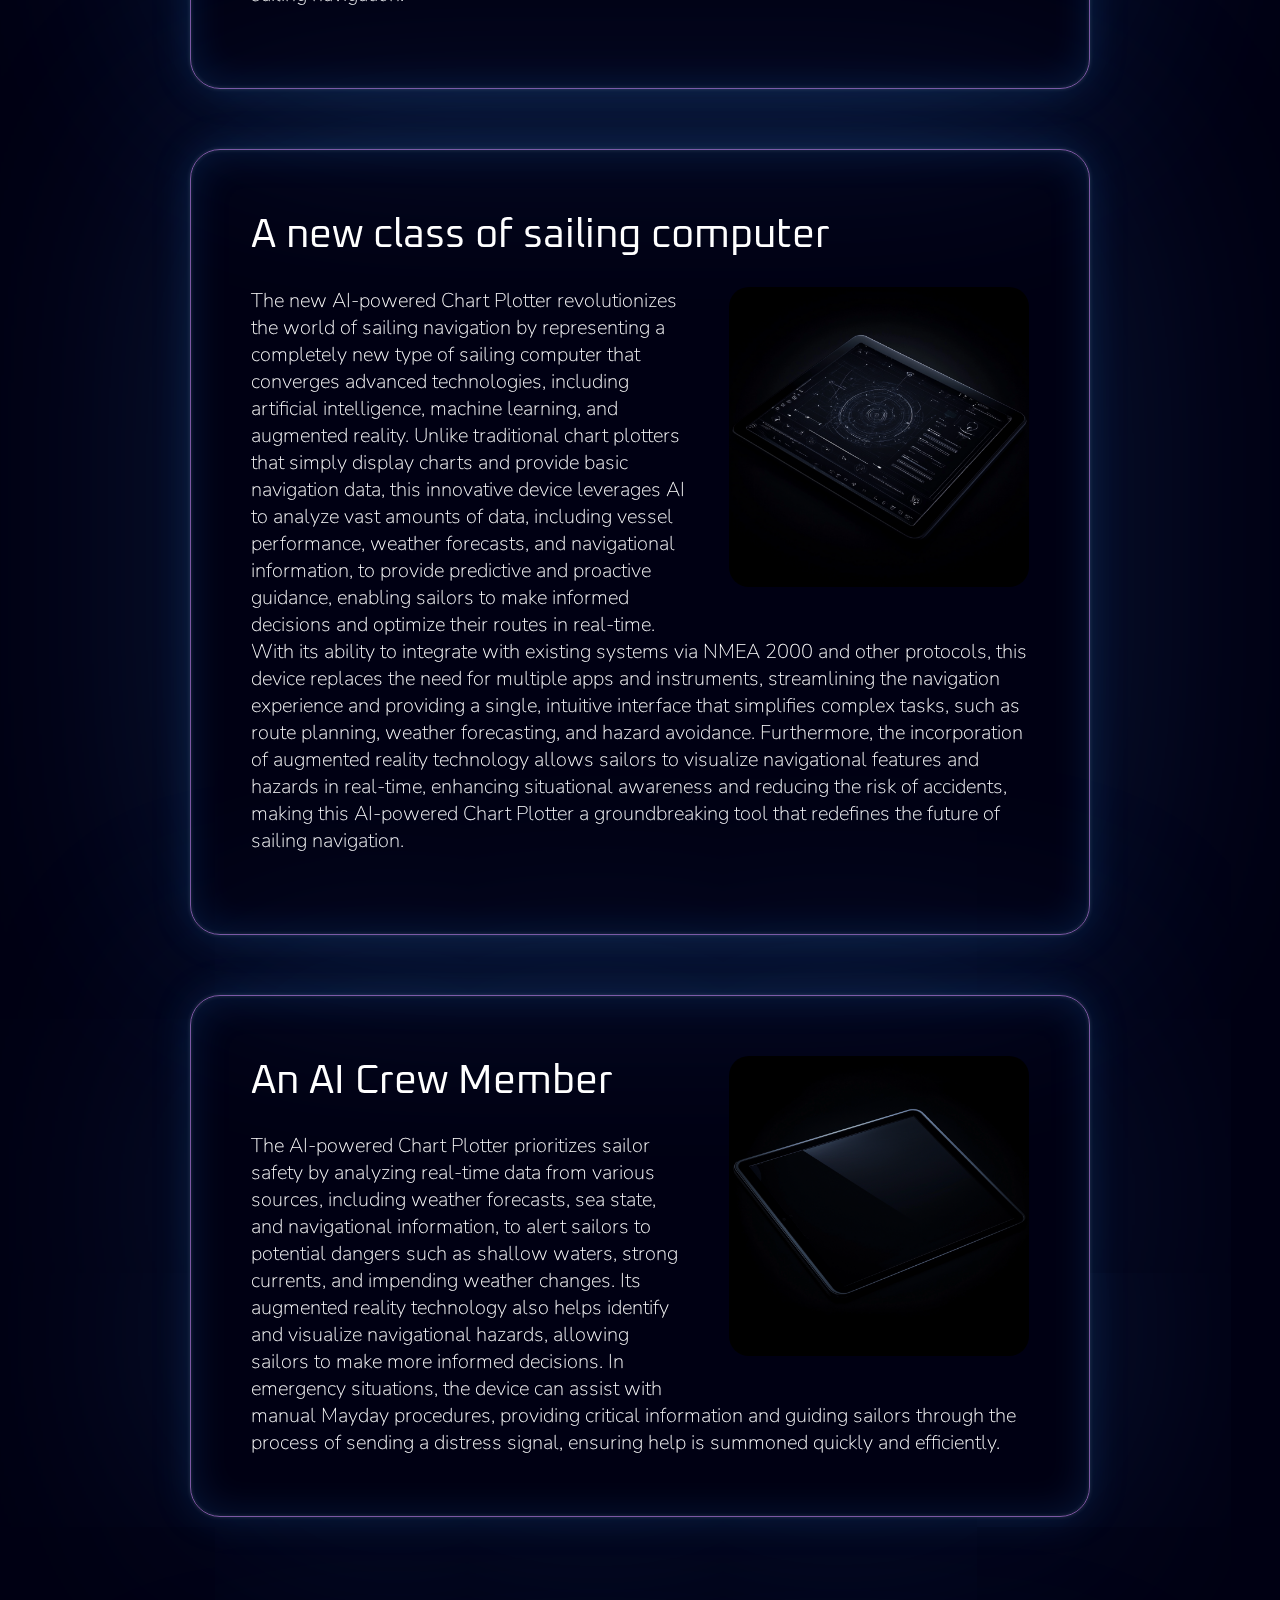
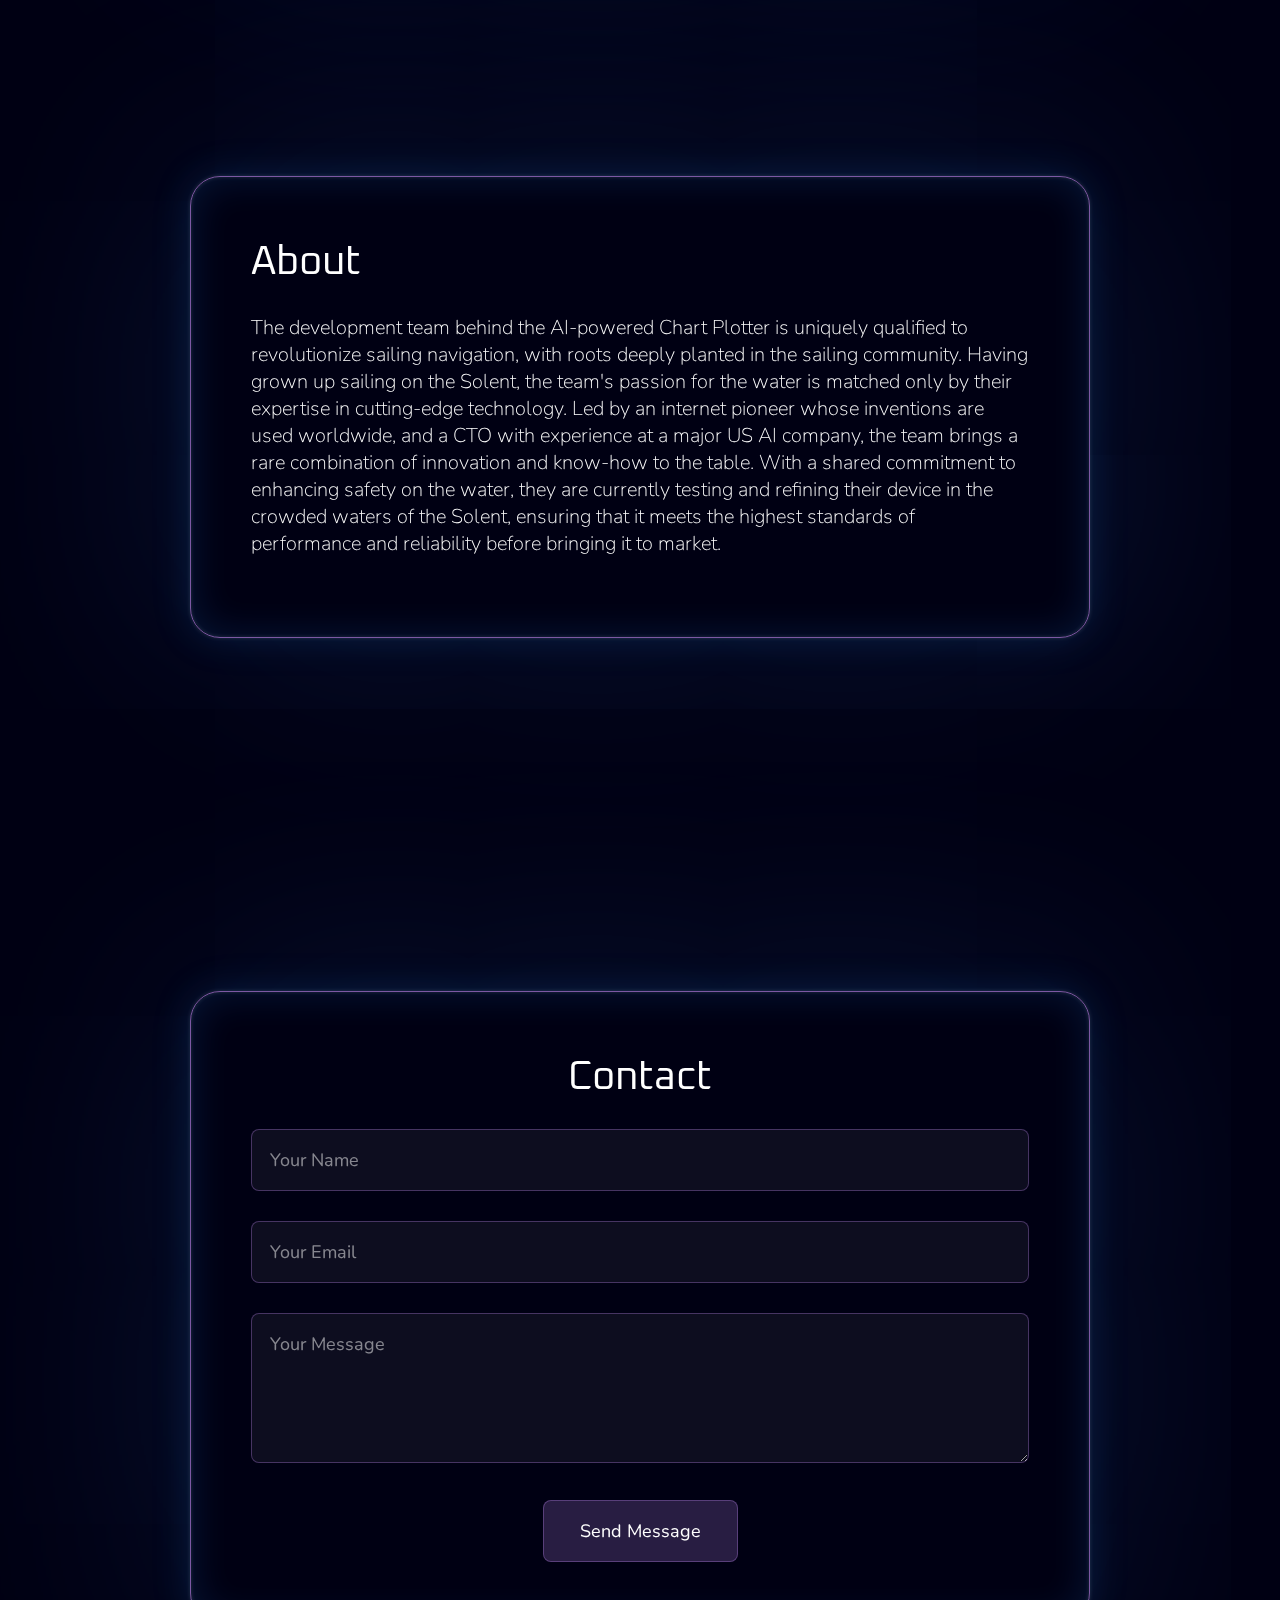
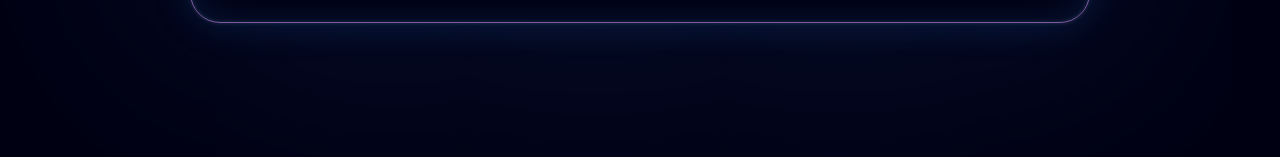
==== commit e4839ac0: "Flow text around all" ====
--- a/index.html
+++ b/index.html
@@ -99,6 +99,19 @@
             /* background: rgba(255,255,255, 0.05); */
         }
 
+
+        .details-image {
+            width: 300px;
+            height: 300px;
+            object-fit: cover;
+            border-radius: 20px;
+
+            /* floating */
+            float: right;
+            margin-left: 40px;
+            margin-bottom: 40px;
+        }
+
         /* mobile layout column */
         @media screen and (max-width: 800px) {
             .details-container {
@@ -109,6 +122,8 @@
                 width: 100%;
                 margin-left: 0;
                 margin-right: 0;
+                margin-top: 40px;
+                margin-bottom: 40px;
             }
         }
 
@@ -155,17 +170,6 @@
             mix-blend-mode: exclusion;
             width: 1000px;
             pointer-events: none;
-        }
-
-        .details-image {
-            width: 300px;
-            height: 300px;
-            object-fit: cover;
-            border-radius: 20px;
-            
-            /* floating */
-            float: right;
-            margin: 20px;
         }
 
         /* header and navigation */
@@ -291,8 +295,9 @@
             <div>
                 <h1>A Chart Plotter Like You've Never Seen Before</h1>
                 <div>
-                    <img class="details-image" src="assets/images/superfluidity_A_tablet_AI_chart_plotter_mounted_on_a_sailing_ya_d0e65478-1458-40d7-a3b9-c42925f198a2.png" />
-                    
+                    <img class="details-image"
+                        src="assets/images/superfluidity_A_tablet_AI_chart_plotter_mounted_on_a_sailing_ya_d0e65478-1458-40d7-a3b9-c42925f198a2.png" />
+
                     Key Features:
                     <ul>
                         <li>Official UKHO Admiralty charts</li>
@@ -302,13 +307,16 @@
                         <li>SOLAS and COLREGS compliance</li>
                         <li>AI Powered ILIA and ILIB buoyage information</li>
                         <li>360 degree Marine hazard recognition and navigation aid identification</li>
-                        <li>Vessel performance data analysis</li>
-                        <li>Weather forecasting</li>
-                        <li>AI Powered Route and passage planning</li>
-                        <li>Augmented Reality (AR) technology for enhanced navigation</li>
-                        <li>All-in-one device, replacing multiple apps and streamlining your navigation experience</li>
-                        <li>Experience the Future of Sailing Navigation</li>
                     </ul>
+                    <p>With its ability to integrate with existing systems via NMEA 2000 and other protocols, this
+                        device replaces the need for multiple apps and instruments, streamlining the navigation
+                        experience and providing a single, intuitive interface that simplifies complex tasks, such as
+                        route planning, weather forecasting, and hazard avoidance.
+                        Furthermore, the incorporation of augmented reality technology allows sailors to visualize
+                        navigational features and hazards in real-time, enhancing situational awareness and reducing the
+                        risk of accidents, making this AI-powered Chart Plotter a groundbreaking tool that redefines the
+                        future of sailing navigation.
+                    <p>
 
                 </div>
             </div>
@@ -318,39 +326,44 @@
             <div>
                 <h1>A new class of sailing computer</h1>
                 <div>
+                    <img class="details-image" src="assets/images/superfluidity_tablet_computer_AI_sailing_interface_dark_light_4deafb55-b91c-4d99-b55c-5144e2643ea8_0.png" />
                     <p>The new AI-powered Chart Plotter revolutionizes the world of sailing navigation by
-                    representing
-                    a completely new type of sailing computer that converges advanced technologies, including artificial
-                    intelligence, machine learning, and augmented reality. Unlike traditional chart plotters that simply
-                    display
-                    charts and provide basic navigation data, this innovative device leverages AI to analyze vast
-                    amounts of data,
-                    including vessel performance, weather forecasts, and navigational information, to provide predictive
-                    and
-                    proactive guidance, enabling sailors to make informed decisions and optimize their routes in
-                    real-time.
-                    With its ability to integrate with existing systems via NMEA 2000 and other protocols, this device
-                    replaces
-                    the need for multiple apps and instruments, streamlining the navigation experience and providing a
-                    single,
-                    intuitive interface that simplifies complex tasks, such as route planning, weather forecasting, and
-                    hazard avoidance.
-                    Furthermore, the incorporation of augmented reality technology allows sailors to visualize
-                    navigational
-                    features and hazards in real-time, enhancing situational awareness and reducing the risk of
-                    accidents,
-                    making this AI-powered Chart Plotter a groundbreaking tool that redefines the future of sailing
-                    navigation.</p>
+                        representing
+                        a completely new type of sailing computer that converges advanced technologies, including
+                        artificial
+                        intelligence, machine learning, and augmented reality. Unlike traditional chart plotters that
+                        simply
+                        display
+                        charts and provide basic navigation data, this innovative device leverages AI to analyze vast
+                        amounts of data,
+                        including vessel performance, weather forecasts, and navigational information, to provide
+                        predictive
+                        and
+                        proactive guidance, enabling sailors to make informed decisions and optimize their routes in
+                        real-time.
+                        With its ability to integrate with existing systems via NMEA 2000 and other protocols, this
+                        device
+                        replaces
+                        the need for multiple apps and instruments, streamlining the navigation experience and providing
+                        a
+                        single,
+                        intuitive interface that simplifies complex tasks, such as route planning, weather forecasting,
+                        and
+                        hazard avoidance.
+                        Furthermore, the incorporation of augmented reality technology allows sailors to visualize
+                        navigational
+                        features and hazards in real-time, enhancing situational awareness and reducing the risk of
+                        accidents,
+                        making this AI-powered Chart Plotter a groundbreaking tool that redefines the future of sailing
+                        navigation.</p>
                 </div>
             </div>
-            <div>
-                <img class="details-image"
-                    src="assets/images/superfluidity_tablet_computer_AI_sailing_interface_dark_light_4deafb55-b91c-4d99-b55c-5144e2643ea8_0.png" />
-            </div>
         </div>
 
         <div class="details-container">
             <div>
+                <img class="details-image" src="assets/images/superfluidity_tablet_computer_black_screen_dark_lighting_blac_0ab541e5-d37a-4c23-a538-fe39ab40e438_1.png" />
+
                 <h1>An AI Crew Member</h1>
                 <div> The AI-powered Chart Plotter prioritizes sailor safety by analyzing real-time data from various
                     sources, including weather forecasts,
@@ -362,10 +375,6 @@
                     providing critical information and
                     guiding sailors through the process of sending a distress signal, ensuring help is summoned quickly
                     and efficiently.</div>
-            </div>
-            <div>
-                <img class="details-image"
-                    src="assets/images/superfluidity_tablet_computer_black_screen_dark_lighting_blac_0ab541e5-d37a-4c23-a538-fe39ab40e438_1.png" />
             </div>
         </div>
     </section>
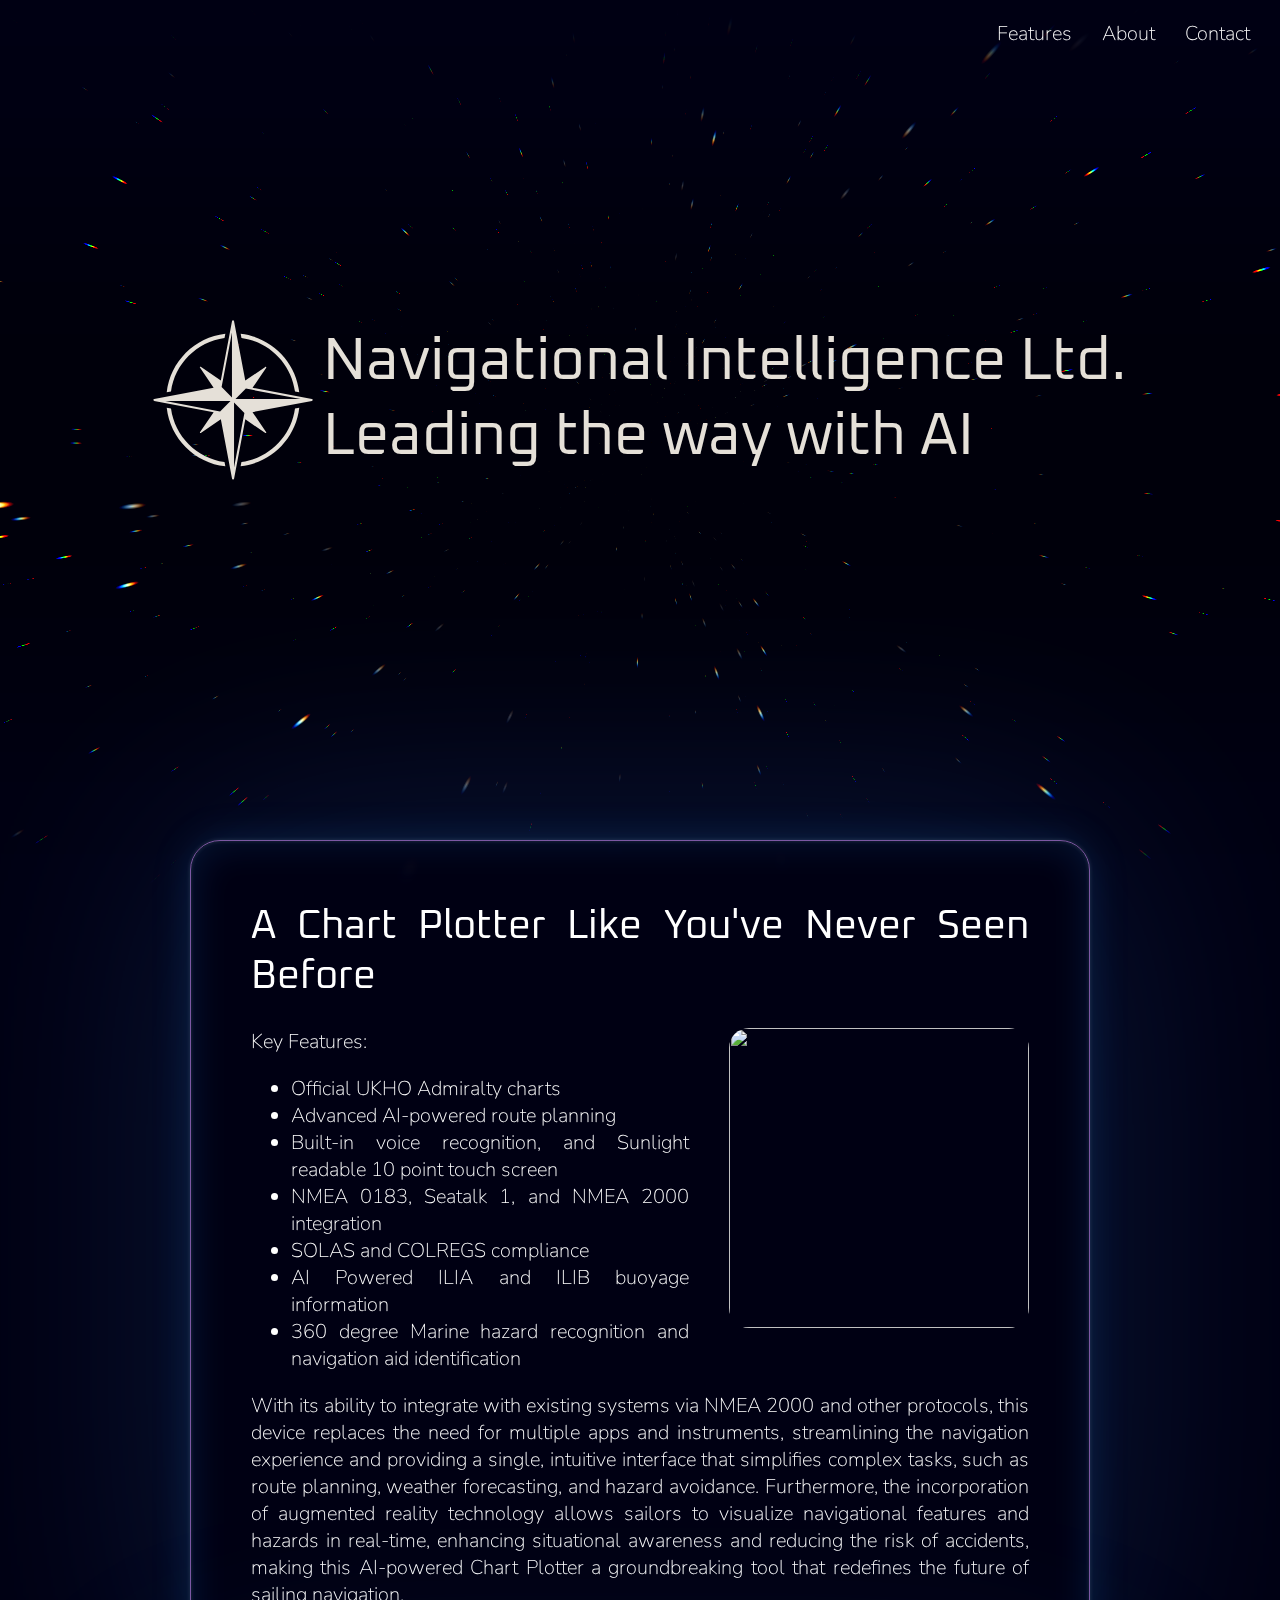
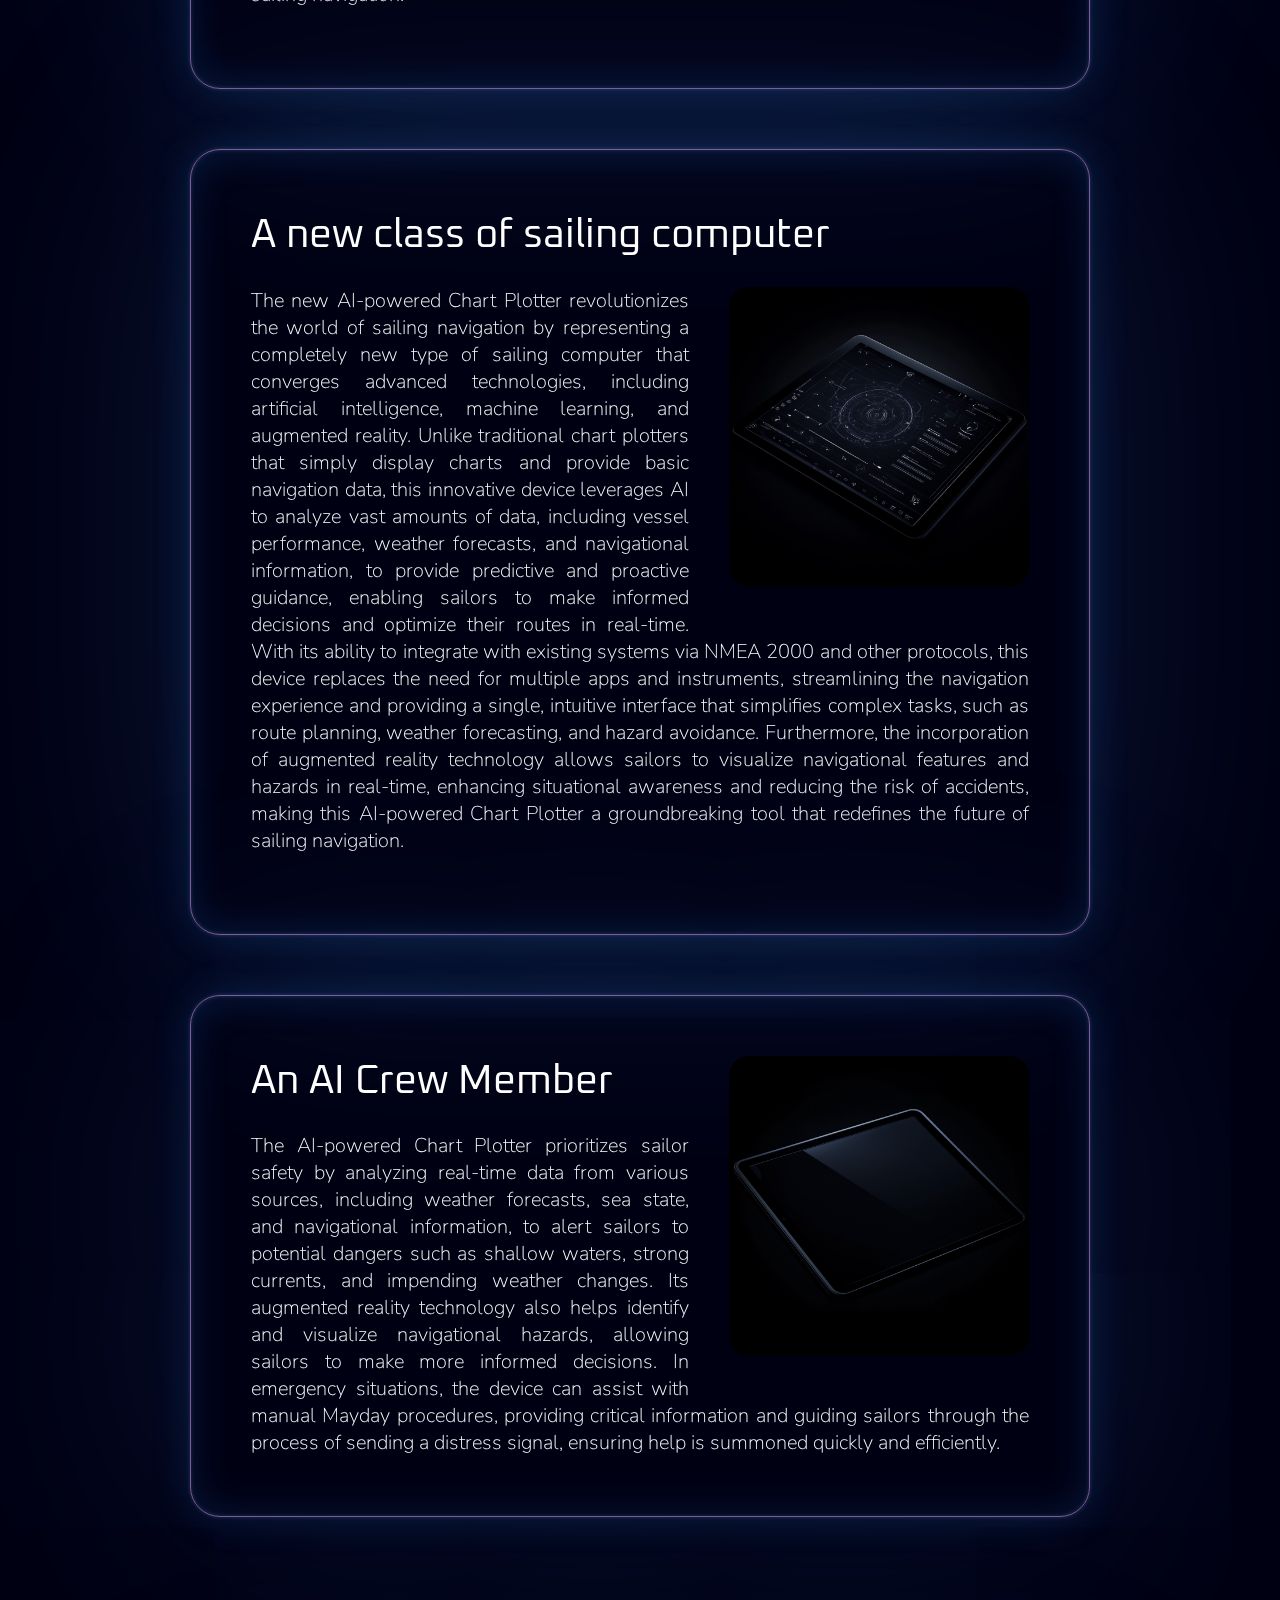
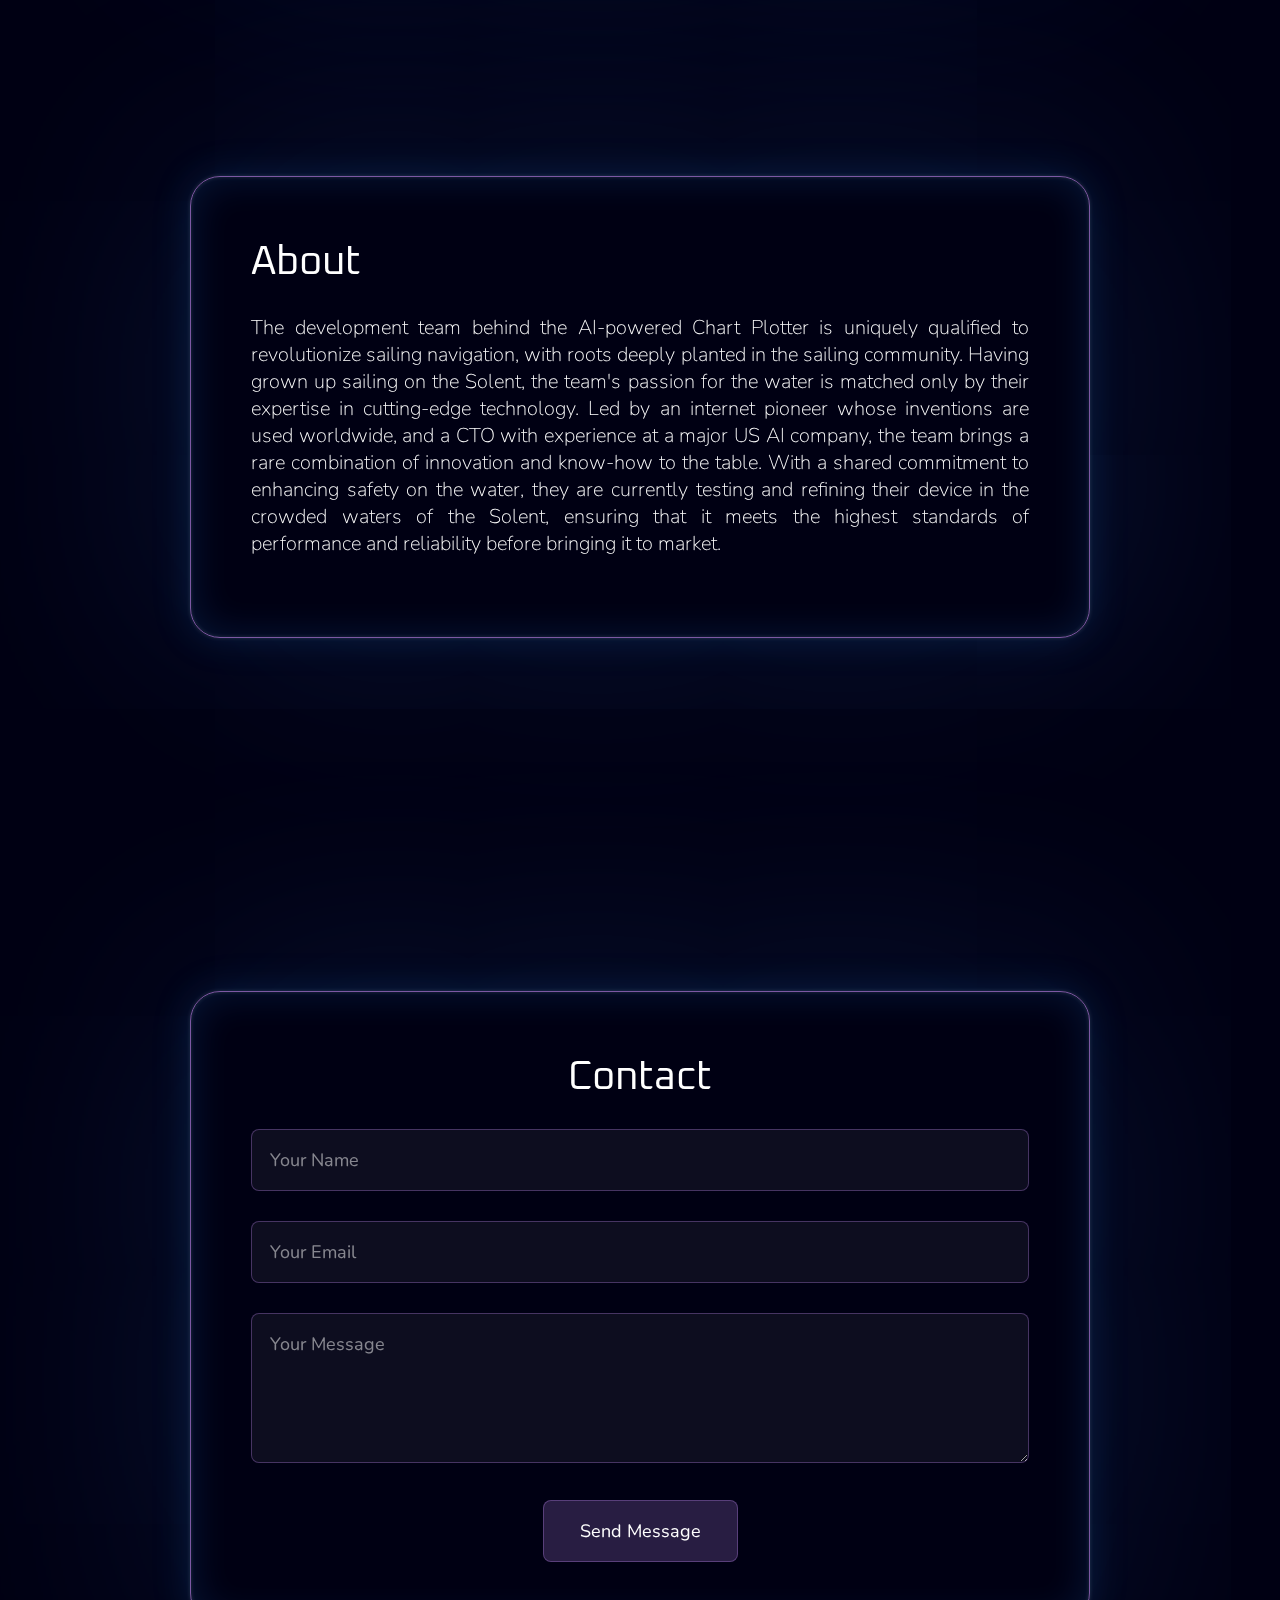
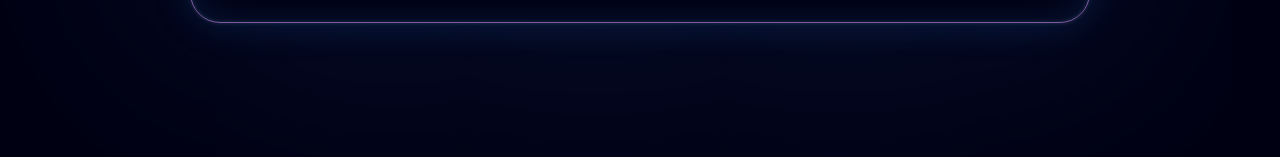
==== commit 249d6956: "Justified text" ====
--- a/index.html
+++ b/index.html
@@ -96,6 +96,8 @@
                 0px 0px 4px 0px #eef5ff26,
                 0px 0px 40px 0px #2491ff29,
                 0px 0px 1000px 0px #4698ff2e, inset 0px 0px 4px 0px #eef5ff26, inset 0px 0px 40px 0px #2491ff29;
+
+            text-align: justify;
             /* background: rgba(255,255,255, 0.05); */
         }
 
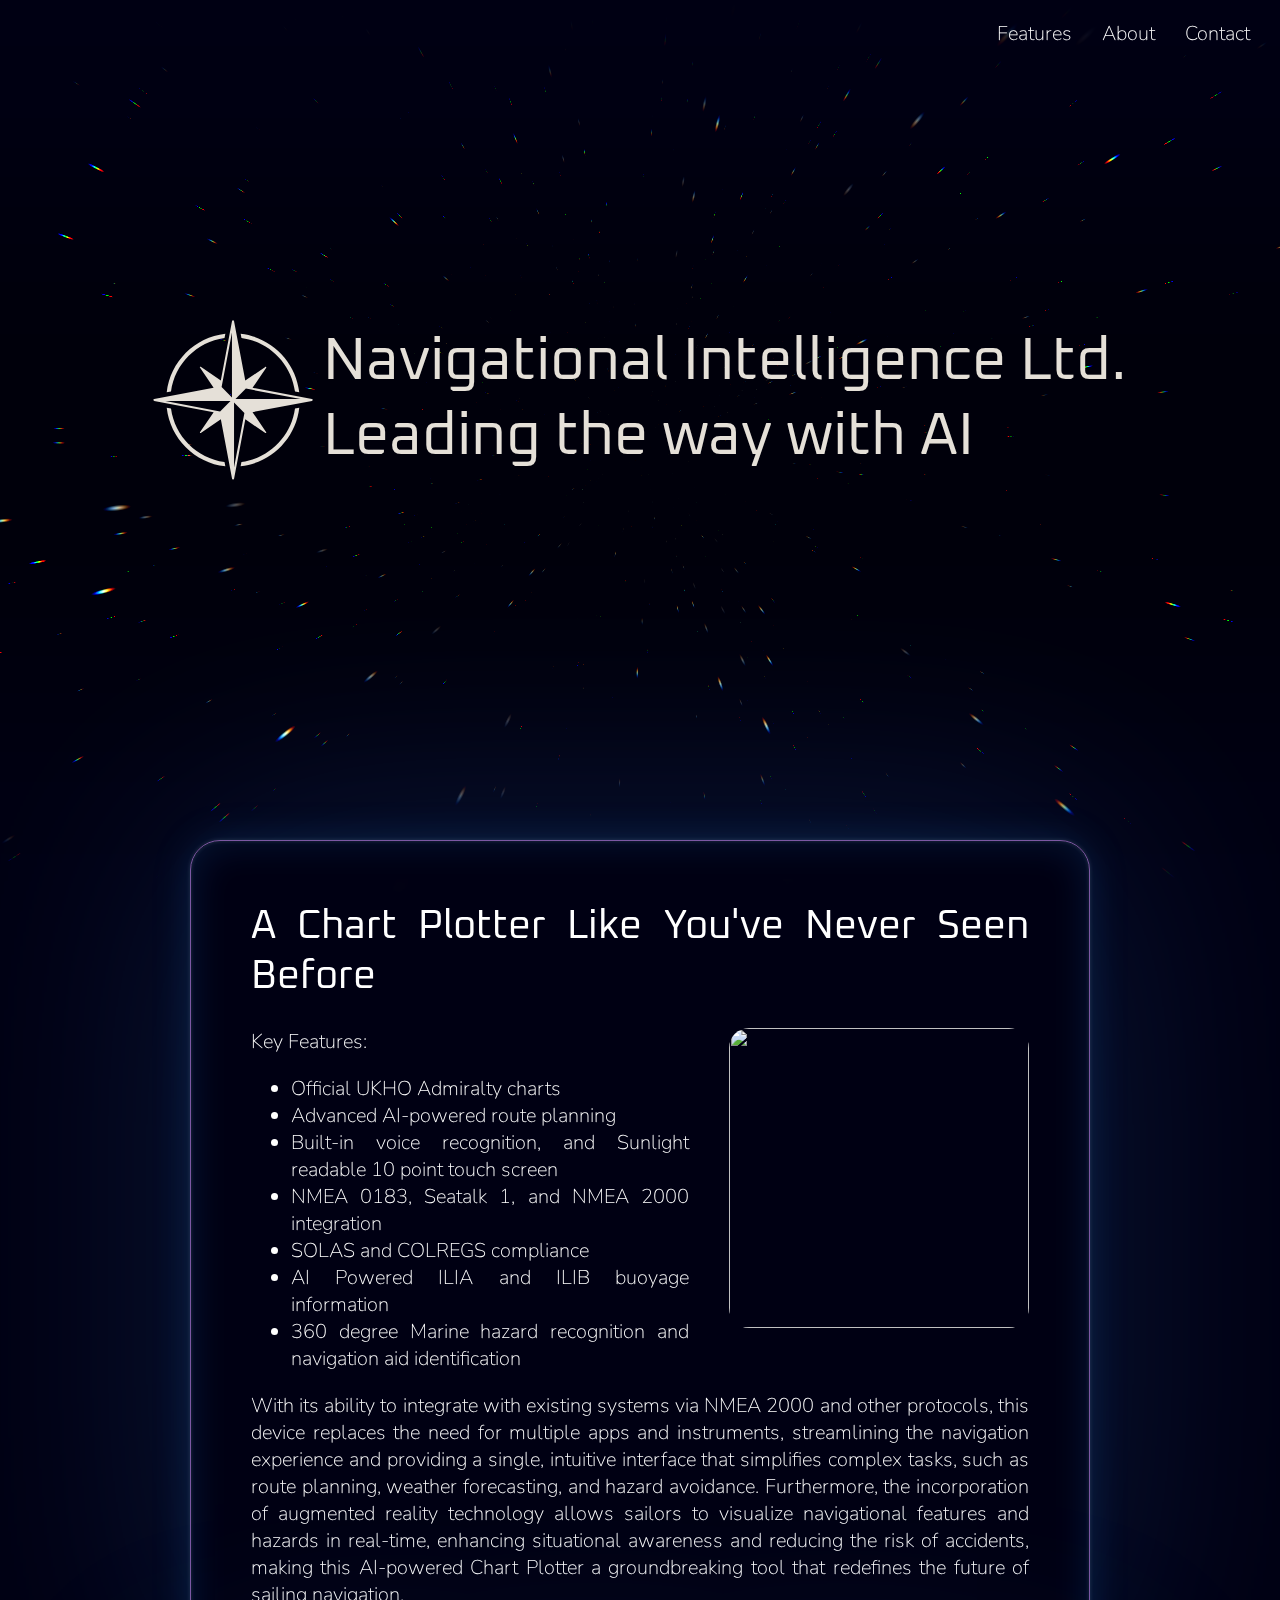
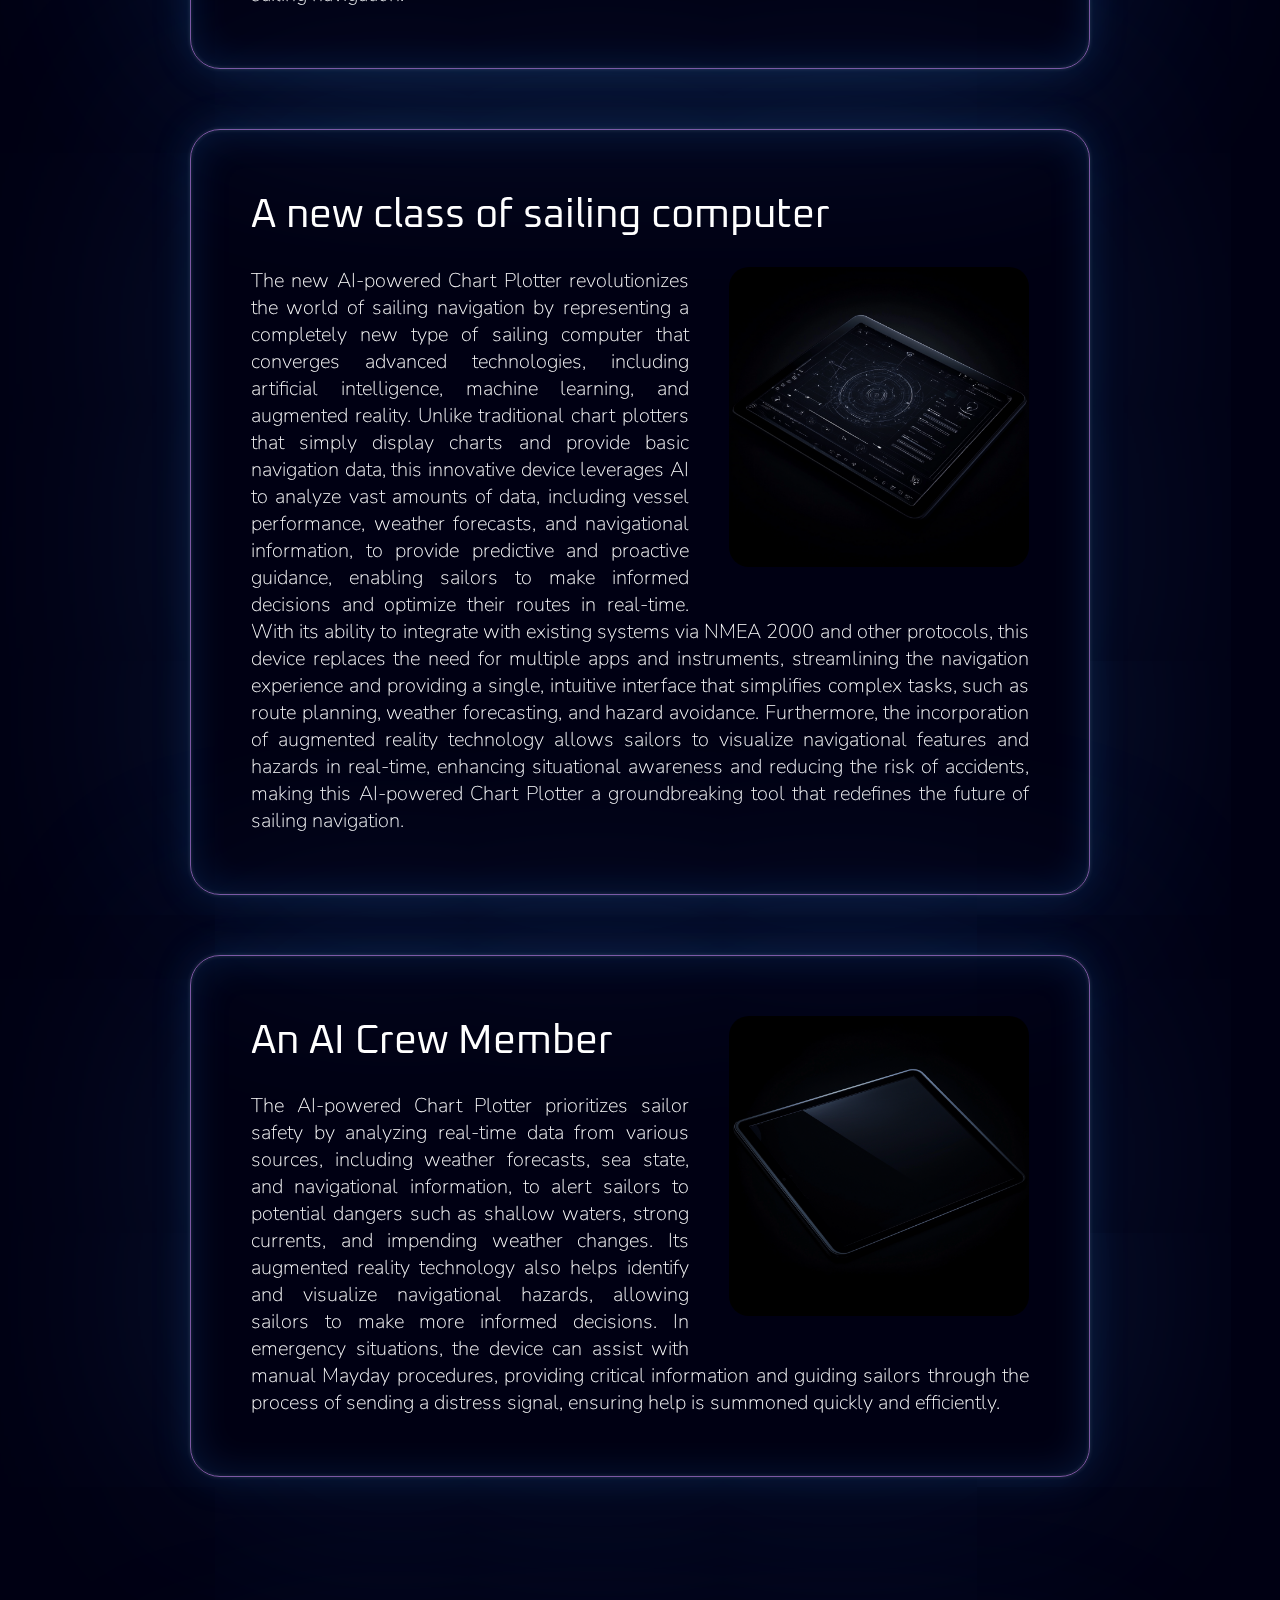
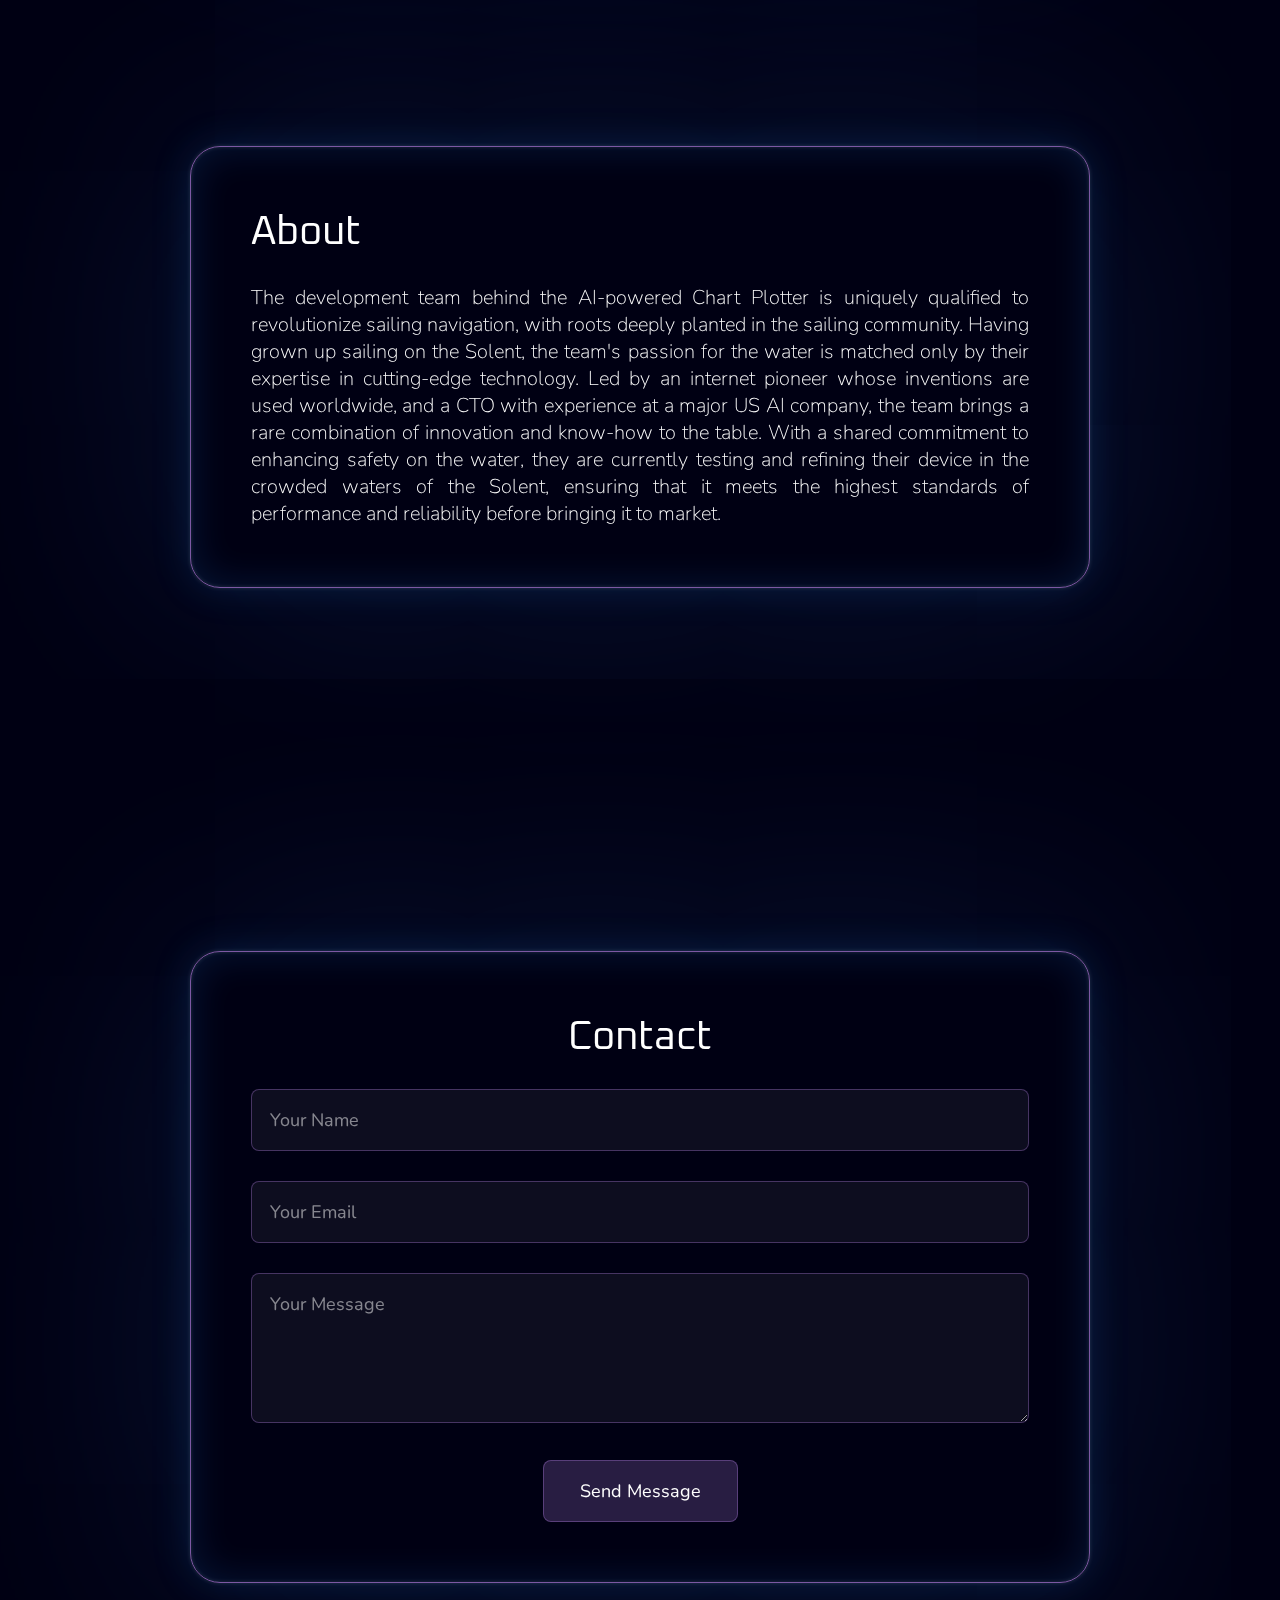
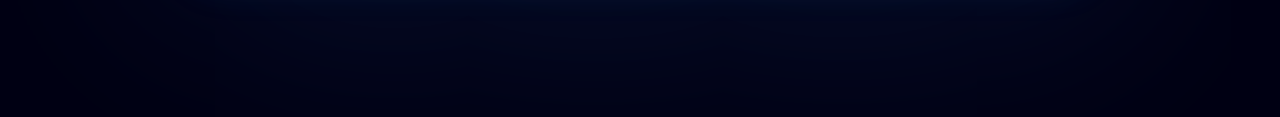
==== commit 32cadd6d: "Remove p to avoid the padding" ====
--- a/index.html
+++ b/index.html
@@ -310,15 +310,14 @@
                         <li>AI Powered ILIA and ILIB buoyage information</li>
                         <li>360 degree Marine hazard recognition and navigation aid identification</li>
                     </ul>
-                    <p>With its ability to integrate with existing systems via NMEA 2000 and other protocols, this
-                        device replaces the need for multiple apps and instruments, streamlining the navigation
-                        experience and providing a single, intuitive interface that simplifies complex tasks, such as
-                        route planning, weather forecasting, and hazard avoidance.
-                        Furthermore, the incorporation of augmented reality technology allows sailors to visualize
-                        navigational features and hazards in real-time, enhancing situational awareness and reducing the
-                        risk of accidents, making this AI-powered Chart Plotter a groundbreaking tool that redefines the
-                        future of sailing navigation.
-                    <p>
+                    With its ability to integrate with existing systems via NMEA 2000 and other protocols, this
+                    device replaces the need for multiple apps and instruments, streamlining the navigation
+                    experience and providing a single, intuitive interface that simplifies complex tasks, such as
+                    route planning, weather forecasting, and hazard avoidance.
+                    Furthermore, the incorporation of augmented reality technology allows sailors to visualize
+                    navigational features and hazards in real-time, enhancing situational awareness and reducing the
+                    risk of accidents, making this AI-powered Chart Plotter a groundbreaking tool that redefines the
+                    future of sailing navigation.
 
                 </div>
             </div>
@@ -328,43 +327,45 @@
             <div>
                 <h1>A new class of sailing computer</h1>
                 <div>
-                    <img class="details-image" src="assets/images/superfluidity_tablet_computer_AI_sailing_interface_dark_light_4deafb55-b91c-4d99-b55c-5144e2643ea8_0.png" />
-                    <p>The new AI-powered Chart Plotter revolutionizes the world of sailing navigation by
-                        representing
-                        a completely new type of sailing computer that converges advanced technologies, including
-                        artificial
-                        intelligence, machine learning, and augmented reality. Unlike traditional chart plotters that
-                        simply
-                        display
-                        charts and provide basic navigation data, this innovative device leverages AI to analyze vast
-                        amounts of data,
-                        including vessel performance, weather forecasts, and navigational information, to provide
-                        predictive
-                        and
-                        proactive guidance, enabling sailors to make informed decisions and optimize their routes in
-                        real-time.
-                        With its ability to integrate with existing systems via NMEA 2000 and other protocols, this
-                        device
-                        replaces
-                        the need for multiple apps and instruments, streamlining the navigation experience and providing
-                        a
-                        single,
-                        intuitive interface that simplifies complex tasks, such as route planning, weather forecasting,
-                        and
-                        hazard avoidance.
-                        Furthermore, the incorporation of augmented reality technology allows sailors to visualize
-                        navigational
-                        features and hazards in real-time, enhancing situational awareness and reducing the risk of
-                        accidents,
-                        making this AI-powered Chart Plotter a groundbreaking tool that redefines the future of sailing
-                        navigation.</p>
+                    <img class="details-image"
+                        src="assets/images/superfluidity_tablet_computer_AI_sailing_interface_dark_light_4deafb55-b91c-4d99-b55c-5144e2643ea8_0.png" />
+                    The new AI-powered Chart Plotter revolutionizes the world of sailing navigation by
+                    representing
+                    a completely new type of sailing computer that converges advanced technologies, including
+                    artificial
+                    intelligence, machine learning, and augmented reality. Unlike traditional chart plotters that
+                    simply
+                    display
+                    charts and provide basic navigation data, this innovative device leverages AI to analyze vast
+                    amounts of data,
+                    including vessel performance, weather forecasts, and navigational information, to provide
+                    predictive
+                    and
+                    proactive guidance, enabling sailors to make informed decisions and optimize their routes in
+                    real-time.
+                    With its ability to integrate with existing systems via NMEA 2000 and other protocols, this
+                    device
+                    replaces
+                    the need for multiple apps and instruments, streamlining the navigation experience and providing
+                    a
+                    single,
+                    intuitive interface that simplifies complex tasks, such as route planning, weather forecasting,
+                    and
+                    hazard avoidance.
+                    Furthermore, the incorporation of augmented reality technology allows sailors to visualize
+                    navigational
+                    features and hazards in real-time, enhancing situational awareness and reducing the risk of
+                    accidents,
+                    making this AI-powered Chart Plotter a groundbreaking tool that redefines the future of sailing
+                    navigation.
                 </div>
             </div>
         </div>
 
         <div class="details-container">
             <div>
-                <img class="details-image" src="assets/images/superfluidity_tablet_computer_black_screen_dark_lighting_blac_0ab541e5-d37a-4c23-a538-fe39ab40e438_1.png" />
+                <img class="details-image"
+                    src="assets/images/superfluidity_tablet_computer_black_screen_dark_lighting_blac_0ab541e5-d37a-4c23-a538-fe39ab40e438_1.png" />
 
                 <h1>An AI Crew Member</h1>
                 <div> The AI-powered Chart Plotter prioritizes sailor safety by analyzing real-time data from various
@@ -385,17 +386,16 @@
         <div class="details-container">
             <div>
                 <h1>About</h1>
-                <p>The development team behind the AI-powered Chart Plotter is uniquely qualified to revolutionize
-                    sailing navigation, with roots deeply planted
-                    in the sailing community. Having grown up sailing on the Solent, the team's passion for the water is
-                    matched only by their expertise in cutting-edge
-                    technology. Led by an internet pioneer whose inventions are used worldwide, and a CTO with
-                    experience at a major US AI company, the team brings a rare
-                    combination of innovation and know-how to the table. With a shared commitment to enhancing safety on
-                    the water, they are currently testing and refining
-                    their device in the crowded waters of the Solent, ensuring that it meets the highest standards of
-                    performance and reliability before bringing it to market.
-                </p>
+                The development team behind the AI-powered Chart Plotter is uniquely qualified to revolutionize
+                sailing navigation, with roots deeply planted
+                in the sailing community. Having grown up sailing on the Solent, the team's passion for the water is
+                matched only by their expertise in cutting-edge
+                technology. Led by an internet pioneer whose inventions are used worldwide, and a CTO with
+                experience at a major US AI company, the team brings a rare
+                combination of innovation and know-how to the table. With a shared commitment to enhancing safety on
+                the water, they are currently testing and refining
+                their device in the crowded waters of the Solent, ensuring that it meets the highest standards of
+                performance and reliability before bringing it to market.
             </div>
         </div>
     </section>
